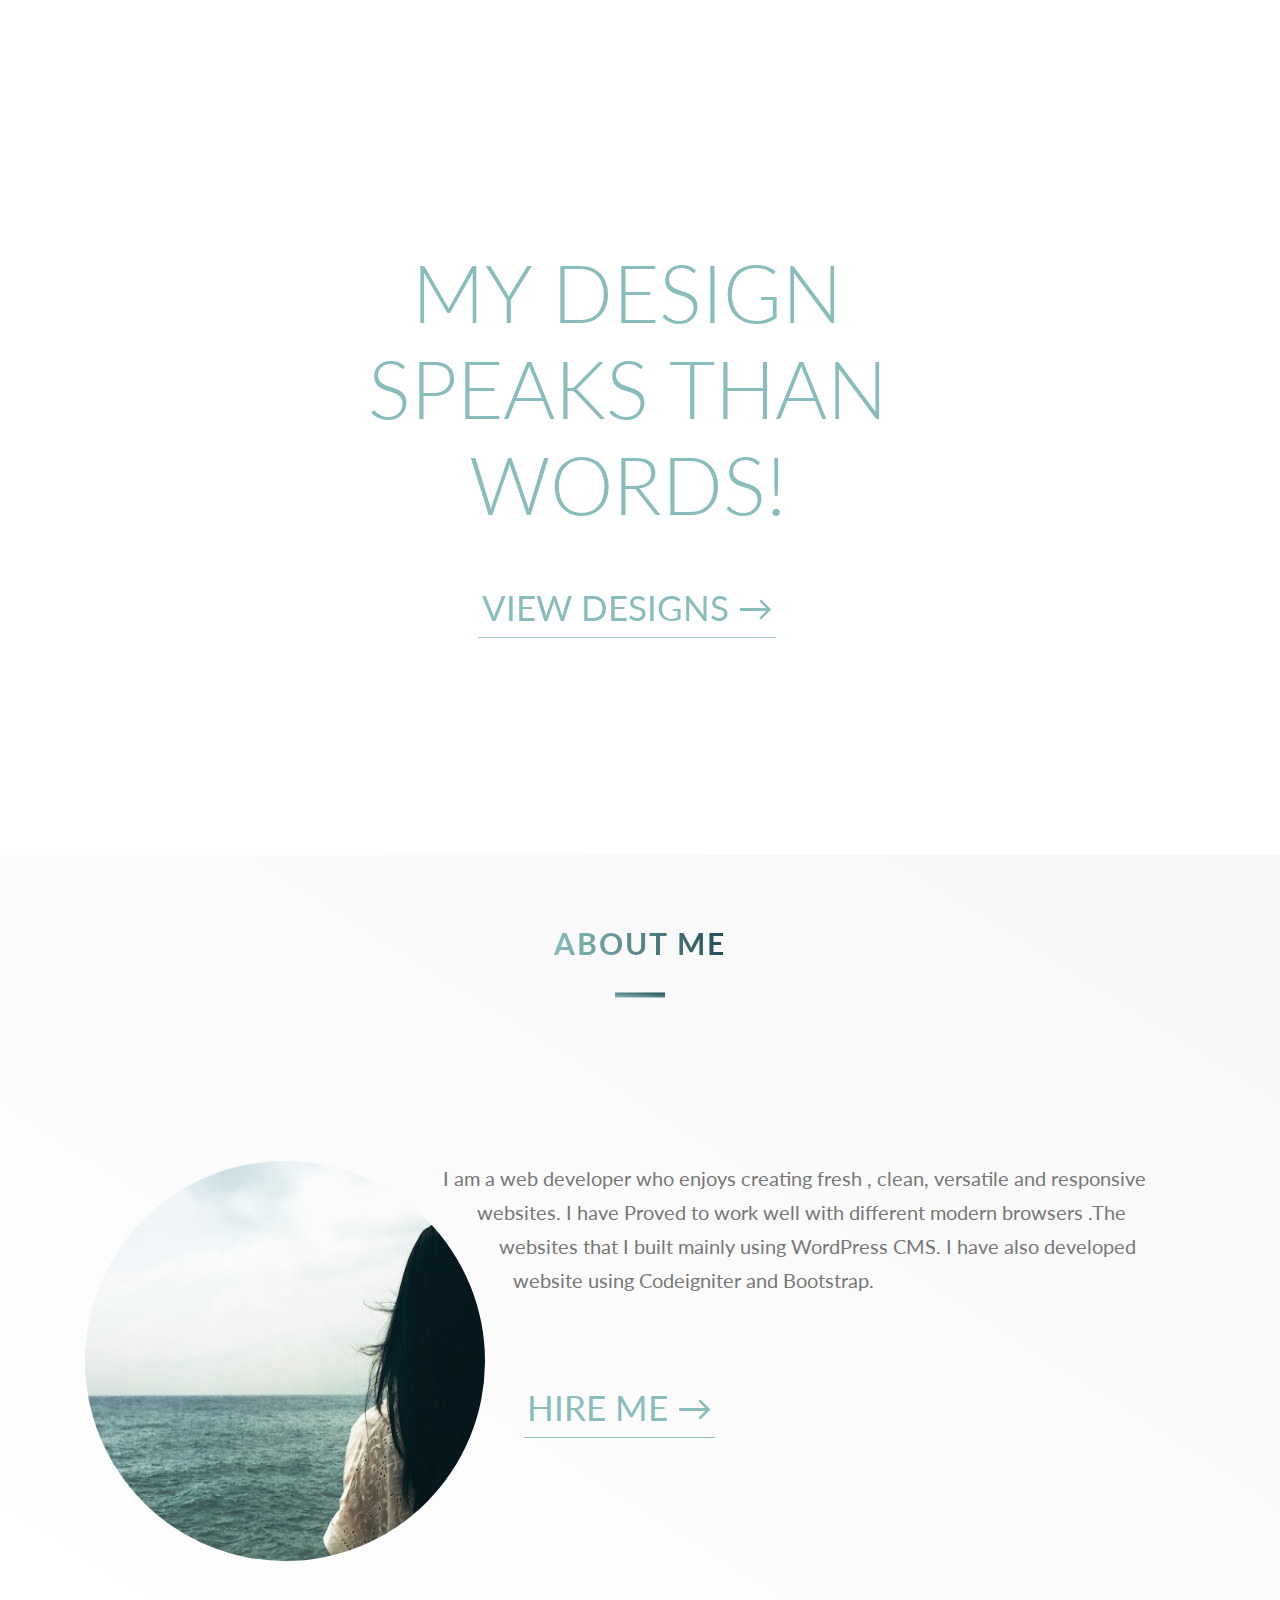
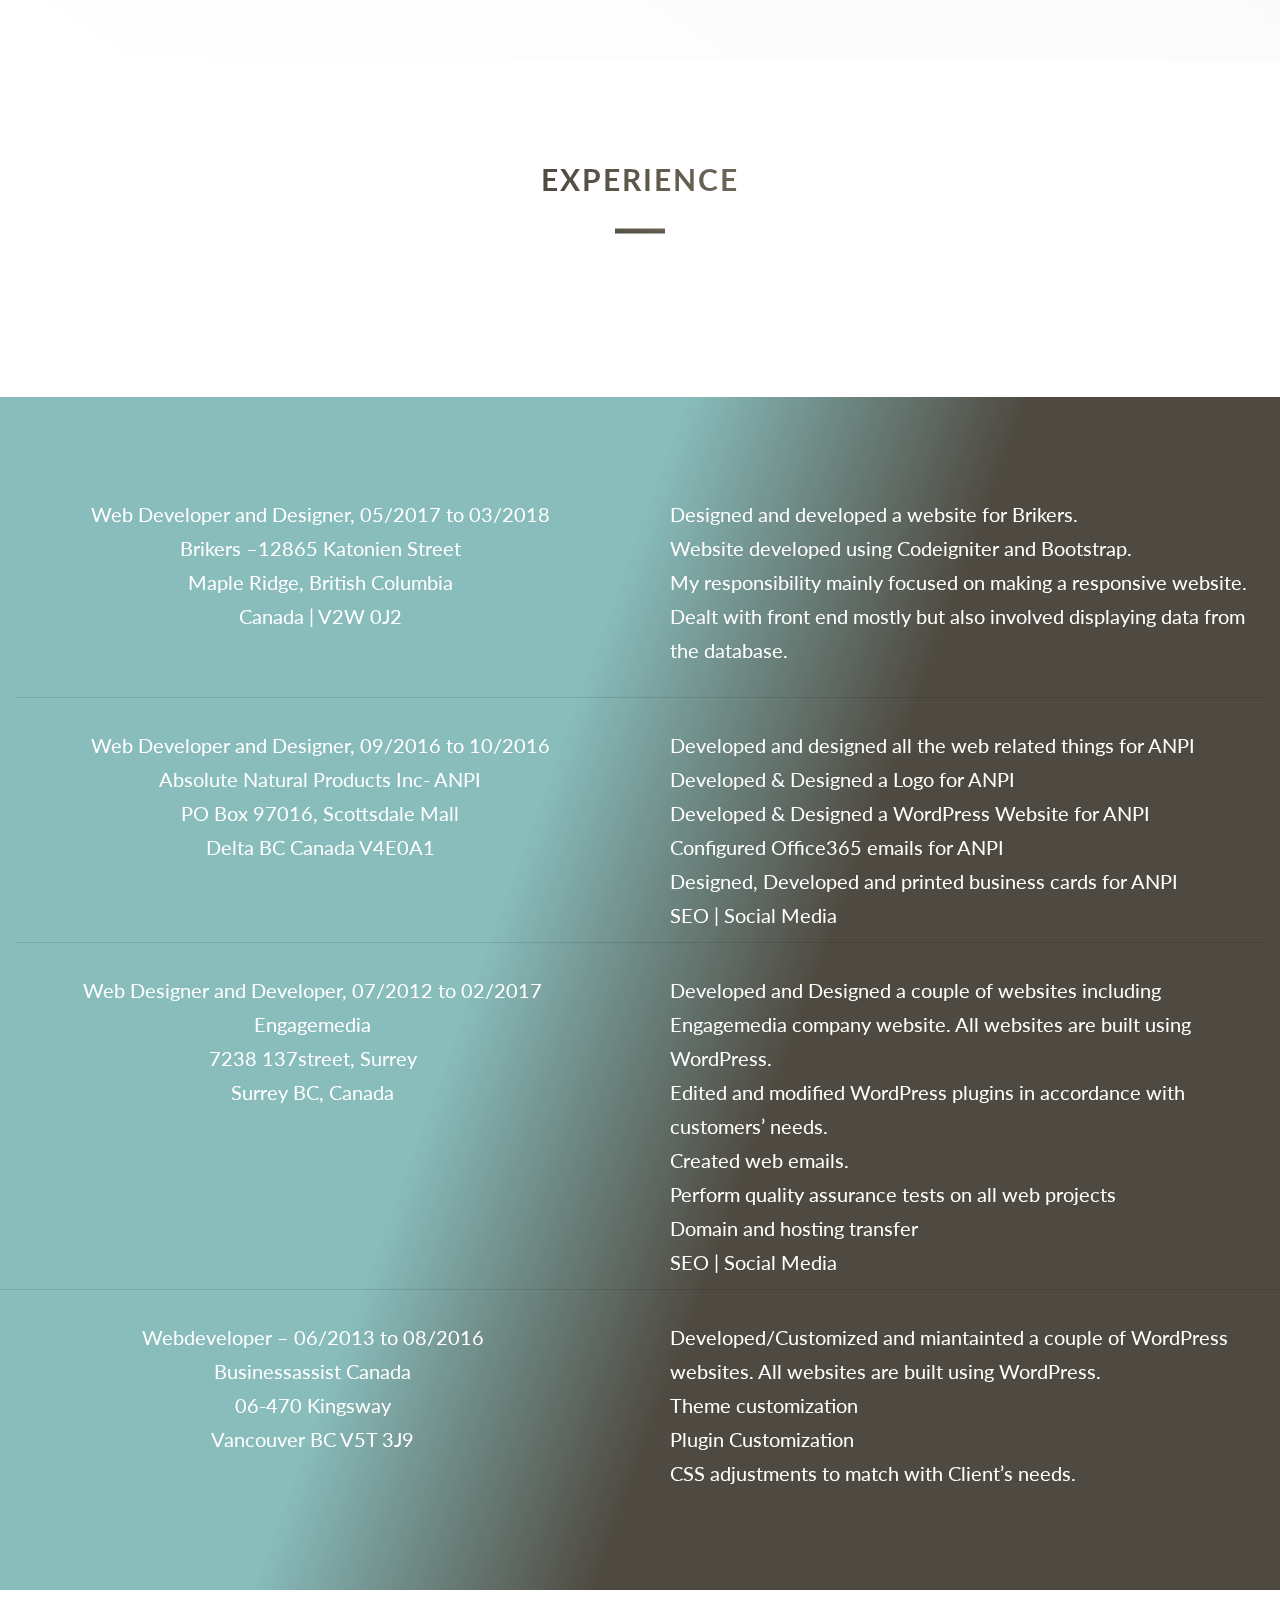
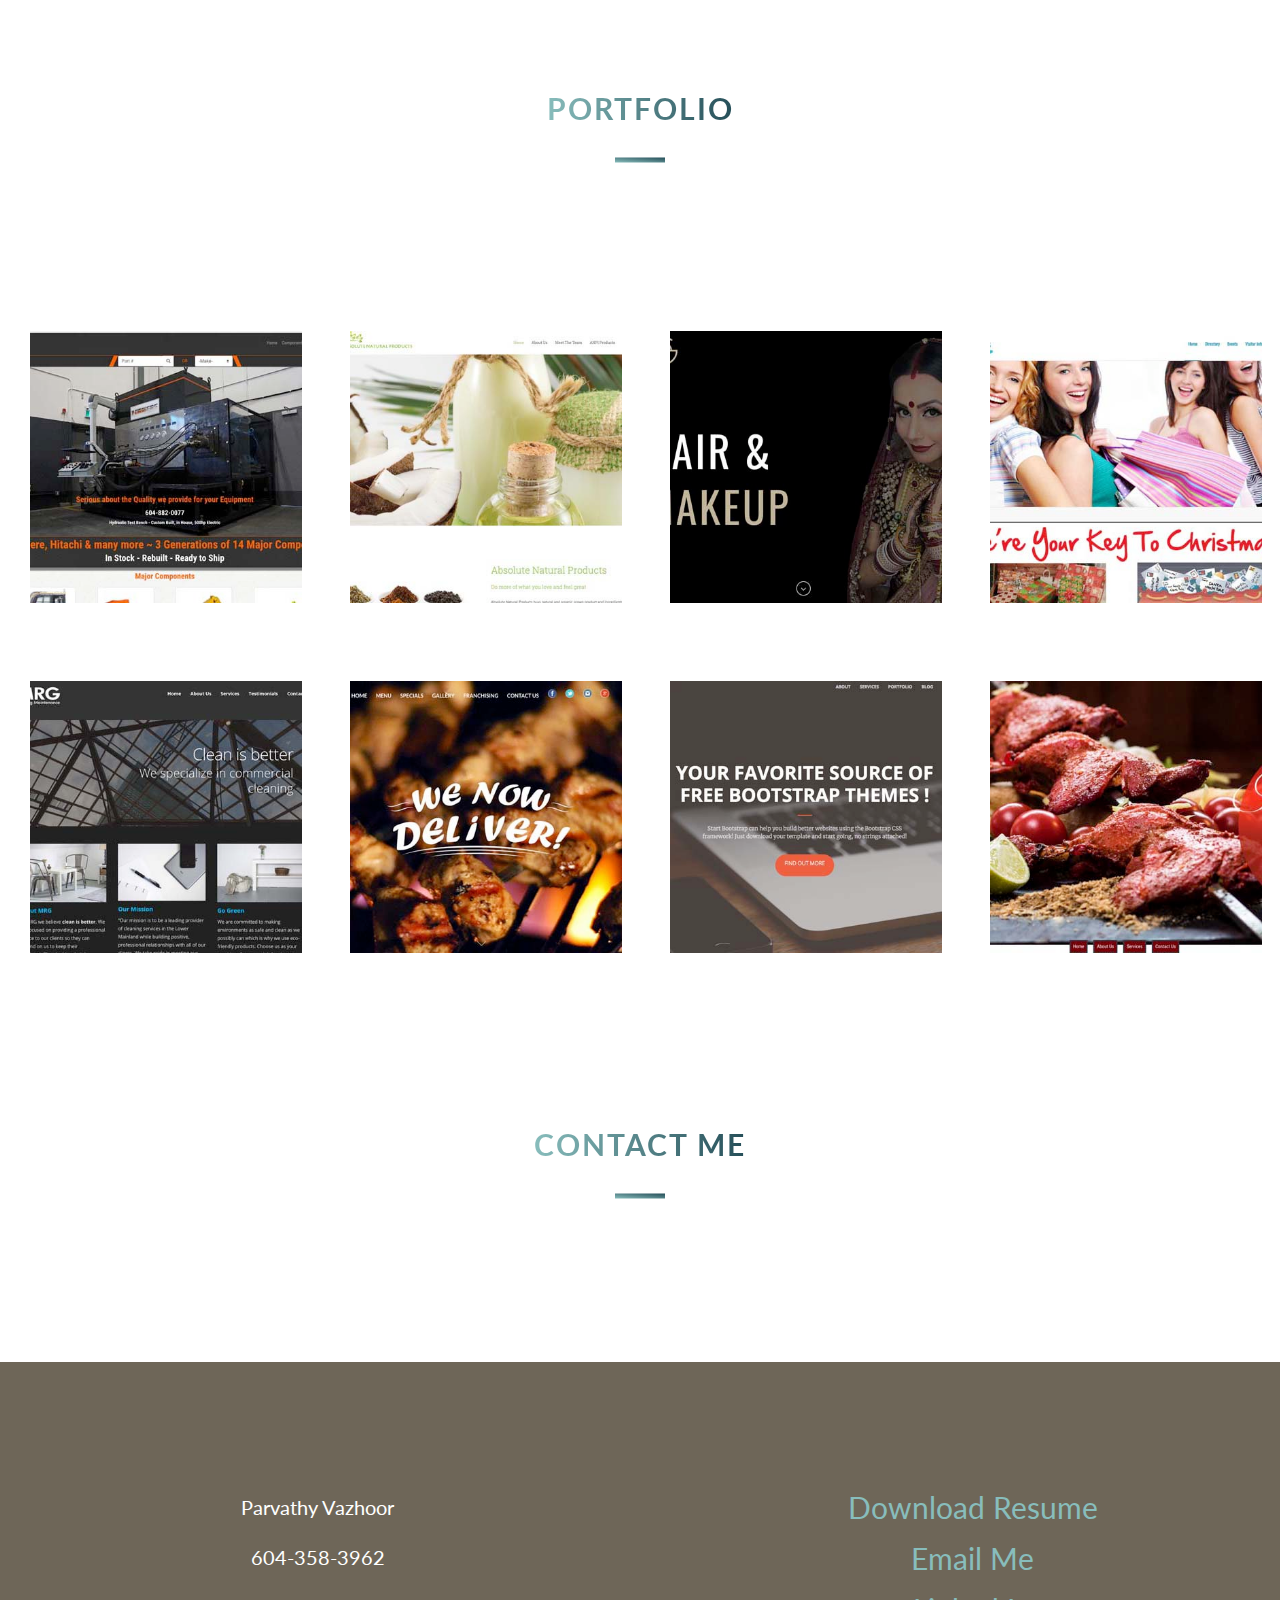
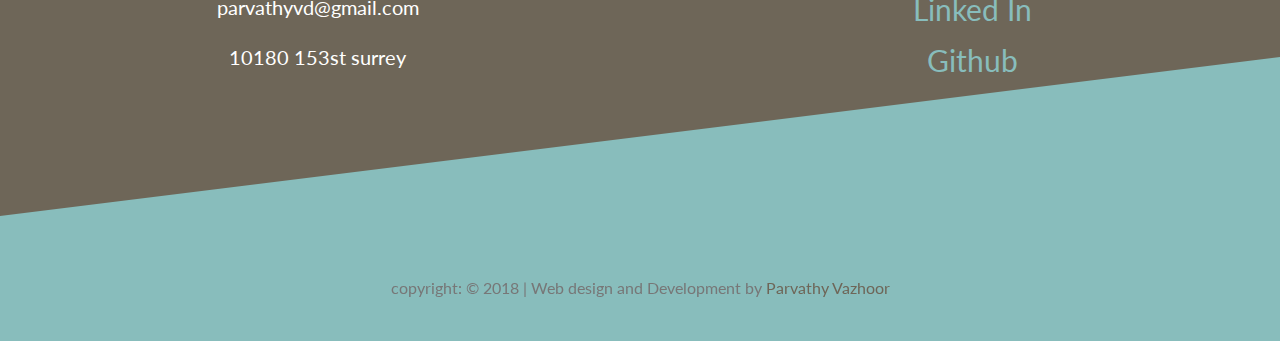
==== index.html @ d6272aed "webfolio 2018" ====
<!DOCTYPE html>
<html lang="en">

<head>
  <meta charset="UTF-8">
  <meta name="viewport" content="width=device-width, initial-scale=1.0">

  <link href="https://fonts.googleapis.com/css?family=Lato:100,300,400,700,900" rel="stylesheet">

  <link rel="stylesheet" href="https://maxcdn.bootstrapcdn.com/bootstrap/4.0.0/css/bootstrap.min.css" integrity="sha384-Gn5384xqQ1aoWXA+058RXPxPg6fy4IWvTNh0E263XmFcJlSAwiGgFAW/dAiS6JXm" crossorigin="anonymous">


  <link rel="shortcut icon" type="image/png" href="img/favicon.png">


      <link rel="stylesheet" href="https://use.fontawesome.com/releases/v5.0.13/css/all.css" integrity="sha384-DNOHZ68U8hZfKXOrtjWvjxusGo9WQnrNx2sqG0tfsghAvtVlRW3tvkXWZh58N9jp" crossorigin="anonymous">

    <link rel="stylesheet" href="css/style.css">

  <title>Parvathy Vazhoor | Web developer</title>
</head>

<body>
  <header>
    <div class="container-fluid background-video-block">
      <div class="row">
        <div class="background-video">
          <video autoplay loop muted>
            <source src="img/video.mp4" type="video/mp4">
              <source src="img/video.webm" type="video/webm">
              </source>
          </video>
          <div class="background-video__text-block">
            <h1 class="background-video__text">My design speaks than words!</h1>
            <span class="background-video__button"><a class="btn btn-text" href="#portfolio">View Designs &rarr;</a></span>
          </div>
        </div>
      </div>
    </div>
  </header>
  <div class="about-section">
    <div class="u-text-center u-margin-bottom-10">
      <h2 class="heading-secondary">About me</h2>
    </div>
    <div class="container">
      <div class="row">
        <div class="col-sm-12 about-section__block">
          <div class="figure-block">
            <img class="about-section__block--image"src="img/aboutme.jpg" alt="A picture of a lady">
          </div>
          <p class="about-section__block--text">
            I am a web developer who enjoys creating fresh , clean, versatile and responsive websites.
            I have Proved to work well with different modern browsers .The websites that I built mainly using WordPress CMS.
            I have also developed website using Codeigniter and Bootstrap.
          </p>
          <span class="about-section__button"><a class="btn btn-brown" href="#contact">Hire Me &rarr;</a></span>
        </div>
      </div>
    </div>
  </div>


  <div class="u-text-center u-margin-bottom-10 u-margin-top-10">
    <h2 class="heading-brown-secondary">Experience</h2>
  </div>
  <div class="experience-section">

        <div class="container-fluid">
            <div class="row mb-5">
              <div class="col-sm-6 experience-section--text">
                <ul class="list-unstyled text-center">
                  <li>Web Developer and Designer, 05/2017 to 03/2018</li>
                  <li>Brikers –12865 Katonien Street</li>
                  <li>Maple Ridge, British Columbia</li>
                  <li>Canada | V2W 0J2</li>
                </ul>
              </div>
              <div class="col-sm-6 experience-section--text pl-5">
                <p>Designed and developed a website for Brikers.</p>
                <p>Website developed using Codeigniter and Bootstrap.</p>
                  <p>
                    My responsibility mainly focused on making a responsive website. </p>
                    <p>
                    Dealt with front end mostly but also involved displaying data from the database.
                   </p>
              </div>
            </div>
            <hr />

      <div class="row seperator">
          <div class="col-sm-6 experience-section--text">
            <ul class="list-unstyled text-center">
              <li>Web Developer and Designer, 09/2016 to 10/2016</li>
              <li>Absolute Natural Products Inc- ANPI</li>
              <li>PO Box 97016, Scottsdale Mall</li>
              <li>Delta BC Canada V4E0A1</li>
            </ul>
          </div>
          <div class="col-sm-6 experience-section--text pl-5">
          <p>Developed and designed all the web related things for ANPI</p>
          <p>Developed & Designed a Logo for ANPI</p>
            <p>Developed & Designed a WordPress Website for ANPI </p>
              <p>Configured Office365 emails for ANPI</p>
               </p>Designed, Developed and printed business cards for ANPI</p>
             </p>SEO | Social Media</p>
        </div>
      </div>
      <hr />

    </div>
      <div class="row seperator">
        <div class="col-sm-6 experience-section--text">
          <ul class="list-unstyled text-center">
            <li>Web Designer and Developer, 07/2012 to 02/2017</li>
            <li>Engagemedia</li>
            <li>7238 137street, Surrey</li>
            <li>Surrey BC, Canada</li>
          </ul>
        </div>
        <div class="col-sm-6 experience-section--text pl-5">
        <p>Developed and Designed a couple of websites including Engagemedia company website. All websites are built using WordPress.</p>
        <p>Edited and modified WordPress plugins in accordance with customers’ needs.</p>
          <p>Created web emails.</p>
            <p>Perform quality assurance tests on all web projects</p>
             </p>Domain and hosting transfer</p>
           </p>SEO | Social Media</p>
        </div>
      </div>
      <hr />

      <div class="row seperator">
        <div class="col-sm-6 experience-section--text">
          <ul class="list-unstyled text-center">
            <li>Webdeveloper – 06/2013 to 08/2016</li>
            <li>Businessassist Canada</li>
            <li>06-470 Kingsway</li>
            <li>Vancouver BC V5T 3J9</li>
          </ul>
        </div>
        <div class="col-sm-6 experience-section--text pl-5">
        <p>Developed/Customized and miantainted a couple of WordPress websites. All websites are built using WordPress.</p>
        <p>Theme customization</p>
          <p>Plugin Customization</p>
            <p>CSS adjustments to match with Client’s needs.</p>
        </div>
      </div>

    </div>
  </div>




  <div class="u-text-center u-margin-bottom-10 u-margin-top-10">
    <h2 class="heading-secondary">Portfolio</h2>
  </div>
  <div class="portfolio-section" id="portfolio">
    <div class="container-fluid">
      <div class="row">
        <div class="col-lg-3 col-md-4 col-sm-6 portfolio-section__block">
          <div class="portfolio-section__block__side portfolio-section__block__side--front">
            <img class="portfolio-section__image" src="img/1.jpg" alt="">
            </div>
          <div class="portfolio-section__block__side portfolio-section__block__side--back">
            <a class="project-link btn btn-sm-text" target="_blank" href="https://www.brikers.com/">View Project</a>
          </div>
        </div>
        <div class="col-lg-3 col-md-4 col-sm-6 portfolio-section__block">
          <div class="portfolio-section__block__side portfolio-section__block__side--front">
            <img class="portfolio-section__image" src="img/2.jpg" alt="">
            </div>
          <div class="portfolio-section__block__side portfolio-section__block__side--back">
            <a class="project-link btn btn-sm-text" target="_blank" href="http://absolutenaturalproducts.com/">View Project</a>
          </div>
        </div>
        <div class="col-lg-3 col-md-4 col-sm-6 portfolio-section__block">
          <div class="portfolio-section__block__side portfolio-section__block__side--front">
            <img class="portfolio-section__image" src="img/3.jpg" alt="">
            </div>
          <div class="portfolio-section__block__side portfolio-section__block__side--back">
            <a class="project-link btn btn-sm-text" target="_blank" href="http://studioelan.ca/">View Project</a>
          </div>
        </div>
        <div class="col-lg-3 col-md-4 col-sm-6 portfolio-section__block">
          <div class="portfolio-section__block__side portfolio-section__block__side--front">
            <img class="portfolio-section__image" src="img/4.jpg" alt="">
            </div>
          <div class="portfolio-section__block__side portfolio-section__block__side--back">
            <a class="project-link btn btn-sm-text" target="_blank" href="http://northillscentre.com/">View Project</a>
          </div>
        </div>
        <div class="col-lg-3 col-md-4 col-sm-6 portfolio-section__block">
          <div class="portfolio-section__block__side portfolio-section__block__side--front">
            <img class="portfolio-section__image" src="img/5.jpg" alt="">
            </div>
          <div class="portfolio-section__block__side portfolio-section__block__side--back">
            <a class="project-link btn btn-sm-text" target="_blank" href="http://mrgmaintenance.ca/">View Project</a>
          </div>
        </div>
        <div class="col-lg-3 col-md-4 col-sm-6 portfolio-section__block">
          <div class="portfolio-section__block__side portfolio-section__block__side--front">
            <img class="portfolio-section__image" src="img/6.jpg" alt="">
            </div>
          <div class="portfolio-section__block__side portfolio-section__block__side--back">
            <a class="project-link btn btn-sm-text" target="_blank" href="http://bbqnation.ca/">View Project</a>
          </div>
        </div>
        <div class="col-lg-3 col-md-4 col-sm-6 portfolio-section__block">
          <div class="portfolio-section__block__side portfolio-section__block__side--front">
            <img class="portfolio-section__image" src="img/7.jpg" alt="">
            </div>
          <div class="portfolio-section__block__side portfolio-section__block__side--back">
            <a class="project-link btn btn-sm-text" target="_blank" href="http://realwordpressdevelopment.com/parvi/">View Project</a>
          </div>
        </div>
        <div class="col-lg-3 col-md-4 col-sm-6 portfolio-section__block">
          <div class="portfolio-section__block__side portfolio-section__block__side--front">
            <img class="portfolio-section__image" src="img/8.jpg" alt="">
            </div>
          <div class="portfolio-section__block__side portfolio-section__block__side--back">
            <a class="project-link btn btn-sm-text" target="_blank" href="http://realwordpressdevelopment.com/parus-dining/">View Project</a>
          </div>
        </div>
      </div>
    </div>
  </div

  <div class="contact-section" id="contact">
    <div class="u-text-center u-margin-bottom-10 u-margin-top-10">
      <h2 class="heading-secondary">Contact Me</h2>
    </div>
    <div class="container-fluid contact-section__bg">
        <div class="row">
          <div class="col-sm-6">
            <ul class="list-unstyled text-center">
              <li class="address-block"><i class="address-block--icon fas fa-user"></i>Parvathy Vazhoor</li>
              <li class="address-block"><a class="web-link-white" href="tel:604-358-3962"><i class="address-block--icon fas fa-phone"></i>604-358-3962</a></li>
              <li class="address-block"><a class="web-link-white" href="mailto:parvathyvd@gmail.com"><i class="address-block--icon fas fa-envelope"></i>parvathyvd@gmail.com</a></li>
              <li class="address-block"><i class="address-block--icon far fa-address-card"></i>10180 153st surrey</li>
            </ul>
          </div>
          <div class="col-sm-6">
            <ul class="list-unstyled text-center">
              <li><a class="social-block__link" target="_blank" href="/Parvathy-Vazhoor-Resume.pdf"><i class="address-block--icon far fa-file-pdf"></i>Download Resume</a></li>
              <li><a class="social-block__link" target="_blank" href="mailto:parvathyvd@gmail.com"><i class="address-block--icon fas fa-envelope"></i>Email Me</a></li>
              <li><a class="social-block__link" target="_blank" href="https://www.linkedin.com/in/parvathy-vazhoor/"><i class="address-block--icon fab fa-linkedin-in"></i>Linked In</a></li>
              <li><a class="social-block__link" target="_blank" href="https://github.com/parvathyvd"><i class="address-block--icon fab fa-github-square"></i>Github</a></li>
            </ul>
          </div>
        </div>
    </div>

  </div>

  <footer>
    <p class="small text-center">
      copyright: &copy; 2018 | Web design and Development by <a class="web-link" href="http://portfolio.realwordpressdevelopment.com/">Parvathy Vazhoor</a>
    </p>
  </footer>

</body>

    <script src="js/custom.js" type="text/javascript"></script>

<script src="https://code.jquery.com/jquery-3.2.1.slim.min.js" integrity="sha384-KJ3o2DKtIkvYIK3UENzmM7KCkRr/rE9/Qpg6aAZGJwFDMVNA/GpGFF93hXpG5KkN" crossorigin="anonymous"></script>
<!-- Magnific Popup core JS file -->
<script src="https://maxcdn.bootstrapcdn.com/bootstrap/4.0.0/js/bootstrap.min.js" integrity="sha384-JZR6Spejh4U02d8jOt6vLEHfe/JQGiRRSQQxSfFWpi1MquVdAyjUar5+76PVCmYl" crossorigin="anonymous"></script>
</html>
---- css/style.css ----
/*

phone - 600px
tab-portrait - 900px
tab-landscape - 1200px
1200px-1800px (our normal styles apply)
big-desktop - 1800px



*/
@-webkit-keyframes moveInLeft {
  0% {
    opacity: 0;
    -webkit-transform: translateX(-100px);
    transform: translateX(-100px); }
  80% {
    -webkit-transform: translateX(20px);
    transform: translateX(20px); }
  100% {
    opacity: 1;
    -webkit-transform: translateX(0px);
    transform: translateX(0px); } }
@keyframes moveInLeft {
  0% {
    opacity: 0;
    -webkit-transform: translateX(-100px);
    transform: translateX(-100px); }
  80% {
    -webkit-transform: translateX(20px);
    transform: translateX(20px); }
  100% {
    opacity: 1;
    -webkit-transform: translateX(0px);
    transform: translateX(0px); } }

@-webkit-keyframes moveInRight {
  0% {
    opacity: 0;
    -webkit-transform: translateX(100px);
    transform: translateX(100px); }
  80% {
    -webkit-transform: translateX(-20px);
    transform: translateX(-20px); }
  100% {
    opacity: 1;
    -webkit-transform: translate(0);
    transform: translate(0); } }

@keyframes moveInRight {
  0% {
    opacity: 0;
    -webkit-transform: translateX(100px);
    transform: translateX(100px); }
  80% {
    -webkit-transform: translateX(-20px);
    transform: translateX(-20px); }
  100% {
    opacity: 1;
    -webkit-transform: translate(0);
    transform: translate(0); } }

*, ::after, ::before, p {
  margin: 0;
  padding: 0;
  -webkit-box-sizing: border-box;
  box-sizing: border-box; }

img {
  max-width: 100%; }

html {
  width: 100%;
  margin: 0 auto;
  /* Setting font-size to 62.5% allows 1rem to be 10px */
  font-size: 62.5%; }
  @media (max-width: 75em) {
    html {
      font-size: 56.25%; } }
  @media (max-width: 56.25em) {
    html {
      font-size: 50%; } }
  @media (max-width: 37.5em) {
    html {
      font-size: 45%; } }
  @media (min-width: 112.5em) {
    html {
      font-size: 75%; } }

.seperator {
  margin-top: 3rem; }

body {
  font-family: 'Lato',sans-serif;
  font-weight: 400;
  font-size: 2rem;
  line-height: 1.7;
  color: #777; }

.heading-secondary {
  font-size: 3rem;
  text-transform: uppercase;
  font-weight: 700;
  background-image: -webkit-gradient(linear, left top, right top, from(#88BDBC), to(#254E58));
  background-image: -webkit-linear-gradient(left, #88BDBC, #254E58);
  background-image: -o-linear-gradient(left, #88BDBC, #254E58);
  background-image: linear-gradient(to right, #88BDBC, #254E58);
  display: inline-block;
  -webkit-background-clip: text;
  color: transparent;
  -webkit-transition: all .2s;
  -o-transition: all .2s;
  transition: all .2s;
  letter-spacing: .2rem;
  position: relative;
  margin-bottom: 10rem; }
  .heading-secondary:hover {
    -webkit-transform: skewY(2deg) skewX(15deg) scale(1.15);
    -ms-transform: skewY(2deg) skewX(15deg) scale(1.15);
    transform: skewY(2deg) skewX(15deg) scale(1.15);
    text-shadow: 0.5rem 1rem 2rem rgba(0, 0, 0, 0.2); }
  .heading-secondary::after {
    content: '';
    display: inline-block;
    width: 5rem;
    height: .5rem;
    background-image: -webkit-gradient(linear, left bottom, right top, from(#88BDBC), to(#254E58));
    background-image: -webkit-linear-gradient(bottom left, #88BDBC, #254E58);
    background-image: -o-linear-gradient(bottom left, #88BDBC, #254E58);
    background-image: linear-gradient(to top right, #88BDBC, #254E58);
    position: absolute;
    top: 7rem;
    left: 50%;
    right: 50%;
    -webkit-transform: translate(-50%, -50%);
    -ms-transform: translate(-50%, -50%);
    transform: translate(-50%, -50%); }

.heading-brown-secondary {
  font-size: 3rem;
  text-transform: uppercase;
  font-weight: 700;
  background-image: -webkit-gradient(linear, left top, right top, from(#4F4A41), to(#6E6658));
  background-image: -webkit-linear-gradient(left, #4F4A41, #6E6658);
  background-image: -o-linear-gradient(left, #4F4A41, #6E6658);
  background-image: linear-gradient(to right, #4F4A41, #6E6658);
  display: inline-block;
  -webkit-background-clip: text;
  color: transparent;
  -webkit-transition: all .2s;
  -o-transition: all .2s;
  transition: all .2s;
  letter-spacing: .2rem;
  position: relative;
  margin-bottom: 10rem; }
  .heading-brown-secondary:hover {
    -webkit-transform: skewY(2deg) skewX(15deg) scale(1.15);
    -ms-transform: skewY(2deg) skewX(15deg) scale(1.15);
    transform: skewY(2deg) skewX(15deg) scale(1.15);
    text-shadow: 0.5rem 1rem 2rem rgba(0, 0, 0, 0.2); }
  .heading-brown-secondary::after {
    content: '';
    display: inline-block;
    width: 5rem;
    height: .5rem;
    background-image: -webkit-gradient(linear, left bottom, right top, from(#4F4A41), to(#6E6658));
    background-image: -webkit-linear-gradient(bottom left, #4F4A41, #6E6658);
    background-image: -o-linear-gradient(bottom left, #4F4A41, #6E6658);
    background-image: linear-gradient(to top right, #4F4A41, #6E6658);
    position: absolute;
    top: 7rem;
    left: 50%;
    right: 50%;
    -webkit-transform: translate(-50%, -50%);
    -ms-transform: translate(-50%, -50%);
    transform: translate(-50%, -50%); }

.heading-tertiary {
  font-size: 1.6rem;
  text-transform: uppercase;
  font-weight: 700; }

.paragraph {
  font-size: 1.1rem; }
  .paragraph:not(:last-child) {
    margin-bottom: 3rem; }

.u-text-center {
  text-align: center; }

.u-paragraph-mb-4 {
  margin-bottom: 2rem; }

.u-margin-top-10 {
  margin-top: 10rem; }

.u-margin-bottom-10 {
  margin-bottom: 10rem; }

.web-link {
  color: #6E6658; }
  .web-link:hover {
    color: white;
    text-decoration: none; }

.web-link-white {
  color: #ffffff; }
  .web-link-white:hover {
    color: #88BDBC;
    text-decoration: none; }

.btn,
.btn:link,
.btn:visited {
  font-size: 2rem;
  font-weight: 400;
  text-transform: uppercase;
  text-decoration: none;
  padding: 10px 20px;
  display: inline-block;
  -webkit-transition: all .2s;
  -o-transition: all .2s;
  transition: all .2s;
  position: relative; }

.btn:hover {
  -webkit-transform: translateY(-3px);
  -ms-transform: translateY(-3px);
  transform: translateY(-3px);
  -webkit-box-shadow: 0 10px 20px rgba(0, 0, 0, 0.2);
  box-shadow: 0 10px 20px rgba(0, 0, 0, 0.2); }

.btn:active {
  -webkit-transform: translateY(-1px);
  -ms-transform: translateY(-1px);
  transform: translateY(-1px);
  -webkit-box-shadow: 0 5px 10px rgba(0, 0, 0, 0.2);
  box-shadow: 0 5px 10px rgba(0, 0, 0, 0.2); }

.btn::after {
  content: '';
  display: inline-block;
  height: 100%;
  width: 100%;
  position: absolute;
  top: 0;
  left: 0;
  z-index: -1;
  -webkit-transition: all .4s;
  -o-transition: all .4s;
  transition: all .4s; }

.btn:hover::after {
  -webkit-transform: scale(1.5);
  -ms-transform: scale(1.5);
  transform: scale(1.5);
  opacity: 0; }

.btn-white::after {
  background-color: white; }

.btn-white {
  background-color: white;
  color: #777; }
  .btn-white:hover {
    color: #7ed56f; }

.btn-text, .btn-text:link, .btn-text:visited {
  color: #88BDBC;
  display: inline-block;
  text-decoration: none;
  border-bottom: 1px solid #88BDBC;
  padding: 3px;
  font-size: 3.5rem;
  -webkit-transition: all .3s;
  -o-transition: all .3s;
  transition: all .3s; }

.btn-text:hover {
  background-color: #ffffff;
  color: #254E58;
  padding: 2rem;
  -webkit-box-shadow: 0.2rem 1rem 1rem rgba(0, 0, 0, 0.2);
  box-shadow: 0.2rem 1rem 1rem rgba(0, 0, 0, 0.2);
  -webkit-transform: translateY(-10px);
  -ms-transform: translateY(-10px);
  transform: translateY(-10px); }

.btn-text:active {
  -webkit-box-shadow: 0.2rem 0.5rem 0.5rem rgba(0, 0, 0, 0.2);
  box-shadow: 0.2rem 0.5rem 0.5rem rgba(0, 0, 0, 0.2);
  -webkit-transform: translateY(0px);
  -ms-transform: translateY(0px);
  transform: translateY(0px); }

.btn-sm-text, .btn-sm-text:link, .btn-sm-text:visited {
  color: #88BDBC;
  display: inline-block;
  text-decoration: none;
  border-bottom: 1px solid #88BDBC;
  padding: 3px;
  font-size: 1.5rem;
  -webkit-transition: all .3s;
  -o-transition: all .3s;
  transition: all .3s; }

.btn-sm-text:hover {
  background-color: #ffffff;
  color: #254E58;
  padding: 2rem;
  -webkit-box-shadow: 0.2rem 1rem 1rem rgba(0, 0, 0, 0.2);
  box-shadow: 0.2rem 1rem 1rem rgba(0, 0, 0, 0.2);
  -webkit-transform: translateY(-10px);
  -ms-transform: translateY(-10px);
  transform: translateY(-10px); }

.btn-sm-text:active {
  -webkit-box-shadow: 0.2rem 0.5rem 0.5rem rgba(0, 0, 0, 0.2);
  box-shadow: 0.2rem 0.5rem 0.5rem rgba(0, 0, 0, 0.2);
  -webkit-transform: translateY(0px);
  -ms-transform: translateY(0px);
  transform: translateY(0px); }

.btn-brown, .btn-brown:link, .btn-brown:visited {
  color: #88BDBC;
  display: inline-block;
  text-decoration: none;
  border-bottom: 1px solid #88BDBC;
  padding: 3px;
  font-size: 3.5rem;
  -webkit-transition: all .3s;
  -o-transition: all .3s;
  transition: all .3s; }

.btn-brown:hover {
  background-color: #4F4A41;
  color: #ffffff;
  padding: 2rem;
  -webkit-box-shadow: 0.2rem 1rem 1rem rgba(0, 0, 0, 0.2);
  box-shadow: 0.2rem 1rem 1rem rgba(0, 0, 0, 0.2);
  -webkit-transform: translateY(-10px);
  -ms-transform: translateY(-10px);
  transform: translateY(-10px); }

.btn-brown:active {
  -webkit-box-shadow: 0.2rem 0.5rem 0.5rem rgba(0, 0, 0, 0.2);
  box-shadow: 0.2rem 0.5rem 0.5rem rgba(0, 0, 0, 0.2);
  -webkit-transform: translateY(0px);
  -ms-transform: translateY(0px);
  transform: translateY(0px); }

.testimonial {
  display: block;
  margin: 0 auto; }

.portfolio-section__block {
  -webkit-perspective: 150rem;
  perspective: 150rem;
  position: relative;
  height: 35rem;
  overflow: hidden; }
  .portfolio-section__block__side {
    -webkit-transition: all .8s;
    -o-transition: all .8s;
    transition: all .8s;
    position: absolute;
    top: .5rem;
    left: 3rem;
    width: 100%;
    -webkit-backface-visibility: hidden;
    backface-visibility: hidden;
    height: 30rem;
    max-width: 100%; }
    .portfolio-section__block__side--front {
      width: 85%; }
    .portfolio-section__block__side--back {
      background-image: -webkit-gradient(linear, left top, right bottom, from(#88BDBC), to(#254E58));
      background-image: -webkit-linear-gradient(left top, #88BDBC, #254E58);
      background-image: -o-linear-gradient(left top, #88BDBC, #254E58);
      background-image: linear-gradient(to right bottom, #88BDBC, #254E58);
      width: 85%;
      -webkit-transform: rotateY(180deg);
      transform: rotateY(180deg); }
      .portfolio-section__block__side--back .project-link {
        position: absolute;
        top: 50%;
        left: 50%;
        -webkit-transform: translate(-50%, -50%);
        -ms-transform: translate(-50%, -50%);
        transform: translate(-50%, -50%); }
  .portfolio-section__block:hover .portfolio-section__block__side--front {
    -webkit-transform: rotateY(180deg);
    transform: rotateY(180deg); }
  .portfolio-section__block:hover .portfolio-section__block__side--back {
    -webkit-transform: rotateY(0deg);
    transform: rotateY(0deg); }

@media (max-width: 56.25em) {
  .portfolio-section__block {
    height: auto; }
    .portfolio-section__block__side {
      position: relative;
      top: .5rem;
      left: 3rem;
      width: 100%;
      height: auto;
      padding: 4rem 0;
      background: white; }
      .portfolio-section__block__side--front {
        width: 85%; }
      .portfolio-section__block__side--back {
        position: relative;
        top: 0rem;
        left: 3rem;
        height: auto;
        background-image: -webkit-gradient(linear, left top, right bottom, from(#88BDBC), to(#254E58));
        background-image: -webkit-linear-gradient(left top, #88BDBC, #254E58);
        background-image: -o-linear-gradient(left top, #88BDBC, #254E58);
        background-image: linear-gradient(to right bottom, #88BDBC, #254E58);
        width: 85%;
        -webkit-transform: rotateY(0deg);
        transform: rotateY(0deg); }
        .portfolio-section__block__side--back .project-link {
          position: relative;
          top: 80%;
          left: 50%;
          -webkit-transform: translate(-50%, -50%);
          -ms-transform: translate(-50%, -50%);
          transform: translate(-50%, -50%);
          font-size: 1rem; }
    .portfolio-section__block:hover .portfolio-section__block__side--front {
      -webkit-transform: rotateY(0deg);
      transform: rotateY(0deg); } }

.about-section {
  width: 100%;
  padding: 7rem 0 10rem 0;
  -webkit-backface-visibility: hidden;
  backface-visibility: hidden;
  background-image: -webkit-gradient(linear, right top, left bottom, from(#f7f7f7), to(#ffffff));
  background-image: -webkit-linear-gradient(right top, #f7f7f7, #ffffff);
  background-image: -o-linear-gradient(right top, #f7f7f7, #ffffff);
  background-image: linear-gradient(to left bottom, #f7f7f7, #ffffff);
  margin-bottom: 5rem; }
  .about-section__button {
    display: inline-block;
    margin-top: 8rem; }
  .about-section .about-section__block img {
    display: inline-block;
    position: relative; }
  .about-section .about-section__block--image {
    width: 40rem;
    height: 40rem;
    position: relative;
    float: left;
    -webkit-clip-path: circle(50% at 50% 50%);
    clip-path: circle(50% at 50% 50%);
    -webkit-shape-outside: circle(50% at 50% 50%);
    shape-outside: circle(50% at 50% 50%);
    margin-right: 5rem;
    -webkit-backface-visibility: hidden;
    backface-visibility: hidden; }
  .about-section .about-section__block--caption {
    position: absolute;
    display: inline-block;
    top: 50%;
    left: 50%; }

.contact-section__bg {
  padding: 12rem 0;
  background-color: #6E6658;
  color: #ffffff;
  -webkit-clip-path: polygon(0 0, 100% 0%, 100% 65%, 0% 100%);
  clip-path: polygon(0 0, 100% 0%, 100% 65%, 0% 100%); }
  @media (max-width: 56.25em) {
    .contact-section__bg {
      -webkit-clip-path: polygon(0 0, 100% 0%, 100% 85%, 0% 100%);
      clip-path: polygon(0 0, 100% 0%, 100% 85%, 0% 100%); } }
  @media (max-width: 37.5em) {
    .contact-section__bg {
      -webkit-clip-path: polygon(0 0, 100% 0%, 100% 90%, 0% 100%);
      clip-path: polygon(0 0, 100% 0%, 100% 90%, 0% 100%); } }

.address-block {
  display: block;
  line-height: 5rem; }
  .address-block--icon::after {
    content: '';
    padding-right: 1rem; }
  .address-block:hover, .address-block:focus {
    color: #88BDBC; }

header {
  height: 95vh;
  overflow: hidden; }
  header video {
    width: 100%;
    height: 95vh;
    -o-object-fit: cover;
    object-fit: cover; }

.background-video__text-block {
  position: absolute;
  top: 49%;
  left: 49%;
  -webkit-transform: translate(-50%, -50%);
  -ms-transform: translate(-50%, -50%);
  transform: translate(-50%, -50%);
  text-align: center; }

.background-video__text {
  font-size: 8rem;
  color: #88BDBC;
  text-transform: uppercase;
  display: inline-block;
  font-weight: 300; }

.background-video__button {
  display: inline-block;
  margin-top: 4rem; }

footer {
  width: 100%;
  background-color: #88BDBC;
  margin-top: -15%;
  padding: 25rem 0 4rem 0; }
  @media (max-width: 37.5em) {
    footer {
      padding: 10rem 0 2rem 0; } }

.social-block {
  display: -webkit-box;
  display: -ms-flexbox;
  display: flex;
  -webkit-box-align: center;
  -ms-flex-align: center;
  align-items: center;
  -webkit-box-pack: center;
  -ms-flex-pack: center;
  justify-content: center; }
  .social-block__link {
    color: #88BDBC;
    font-size: 3rem;
    position: relative; }
    .social-block__link:hover {
      color: white;
      text-decoration: none; }
  .social-block__icon::after {
    content: '';
    padding-left: 1rem; }

.experience-section {
  max-width: 100%;
  background-image: -webkit-linear-gradient(340deg, #88BDBC 0%, #88BDBC 40%, #4F4A41 60%);
  background-image: -o-linear-gradient(340deg, #88BDBC 0%, #88BDBC 40%, #4F4A41 60%);
  background-image: linear-gradient(110deg, #88BDBC 0%, #88BDBC 40%, #4F4A41 60%);
  padding: 10rem 0;
  color: white; }
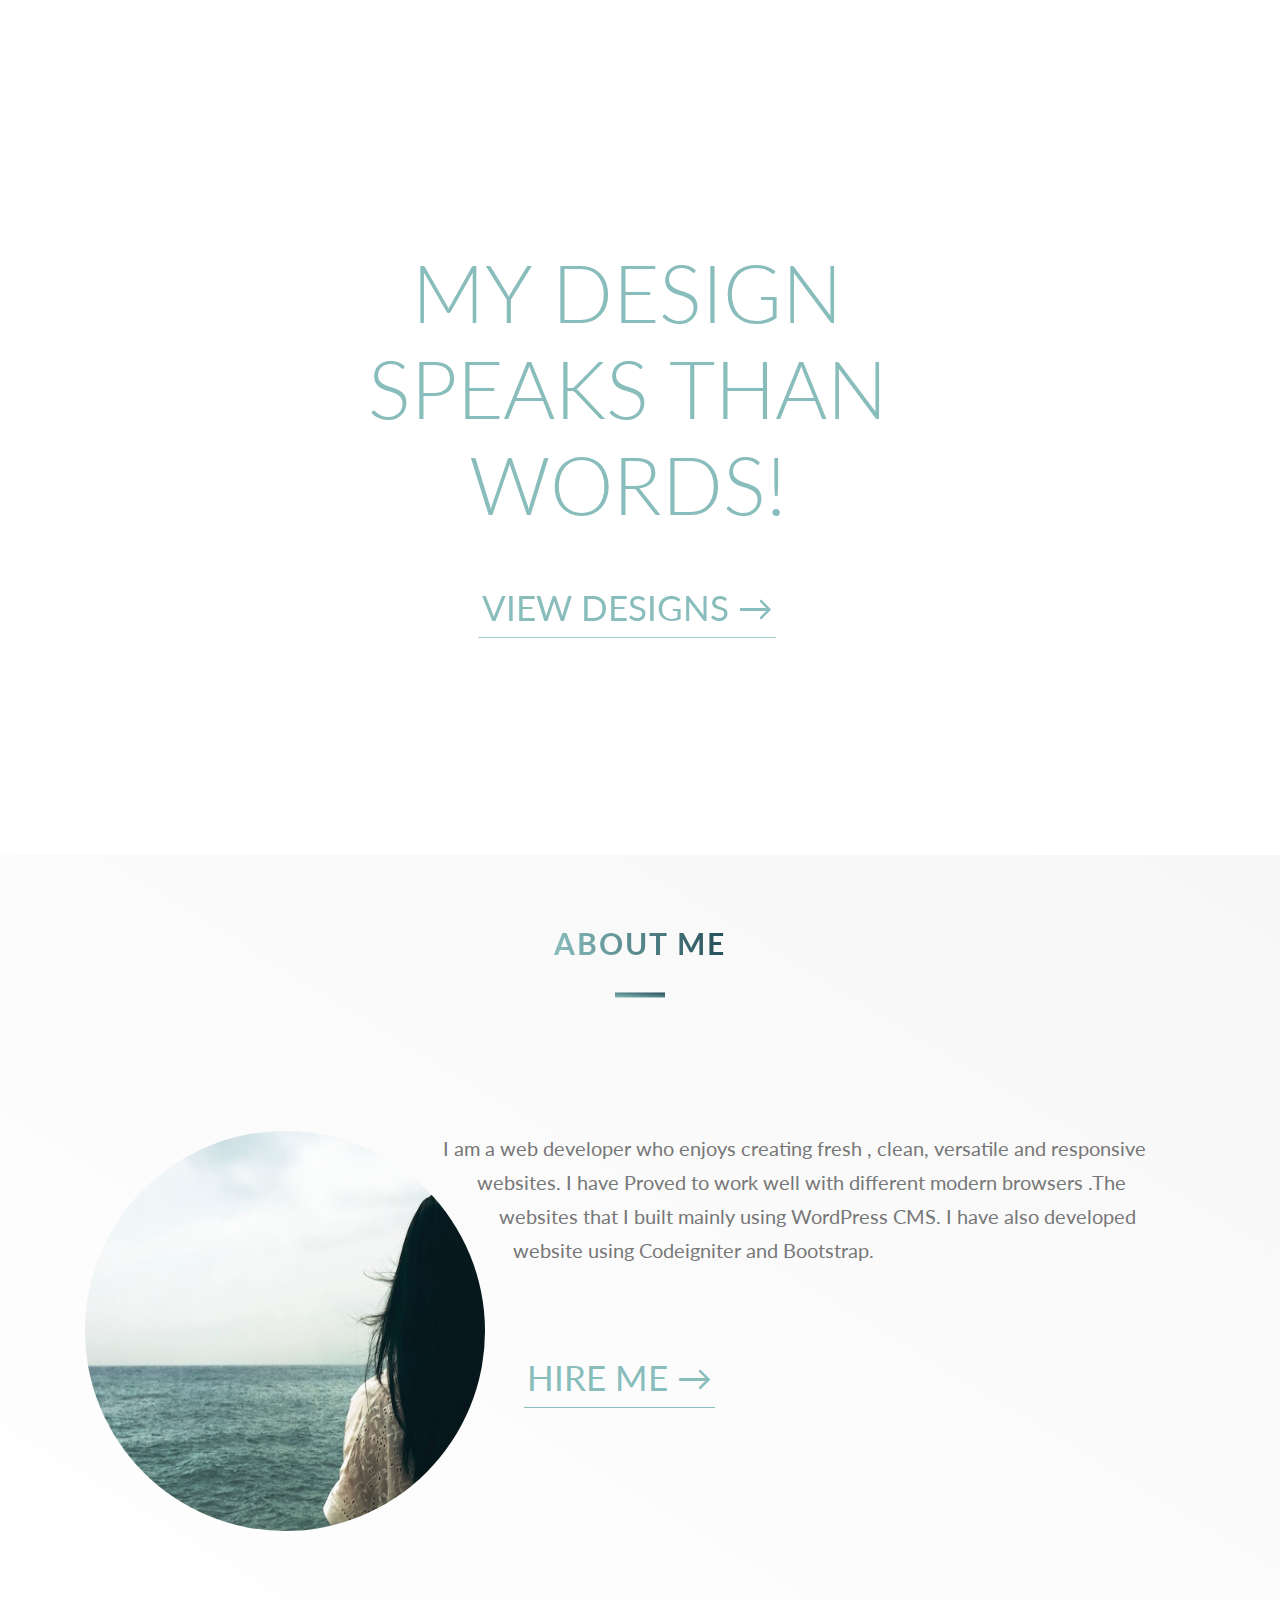
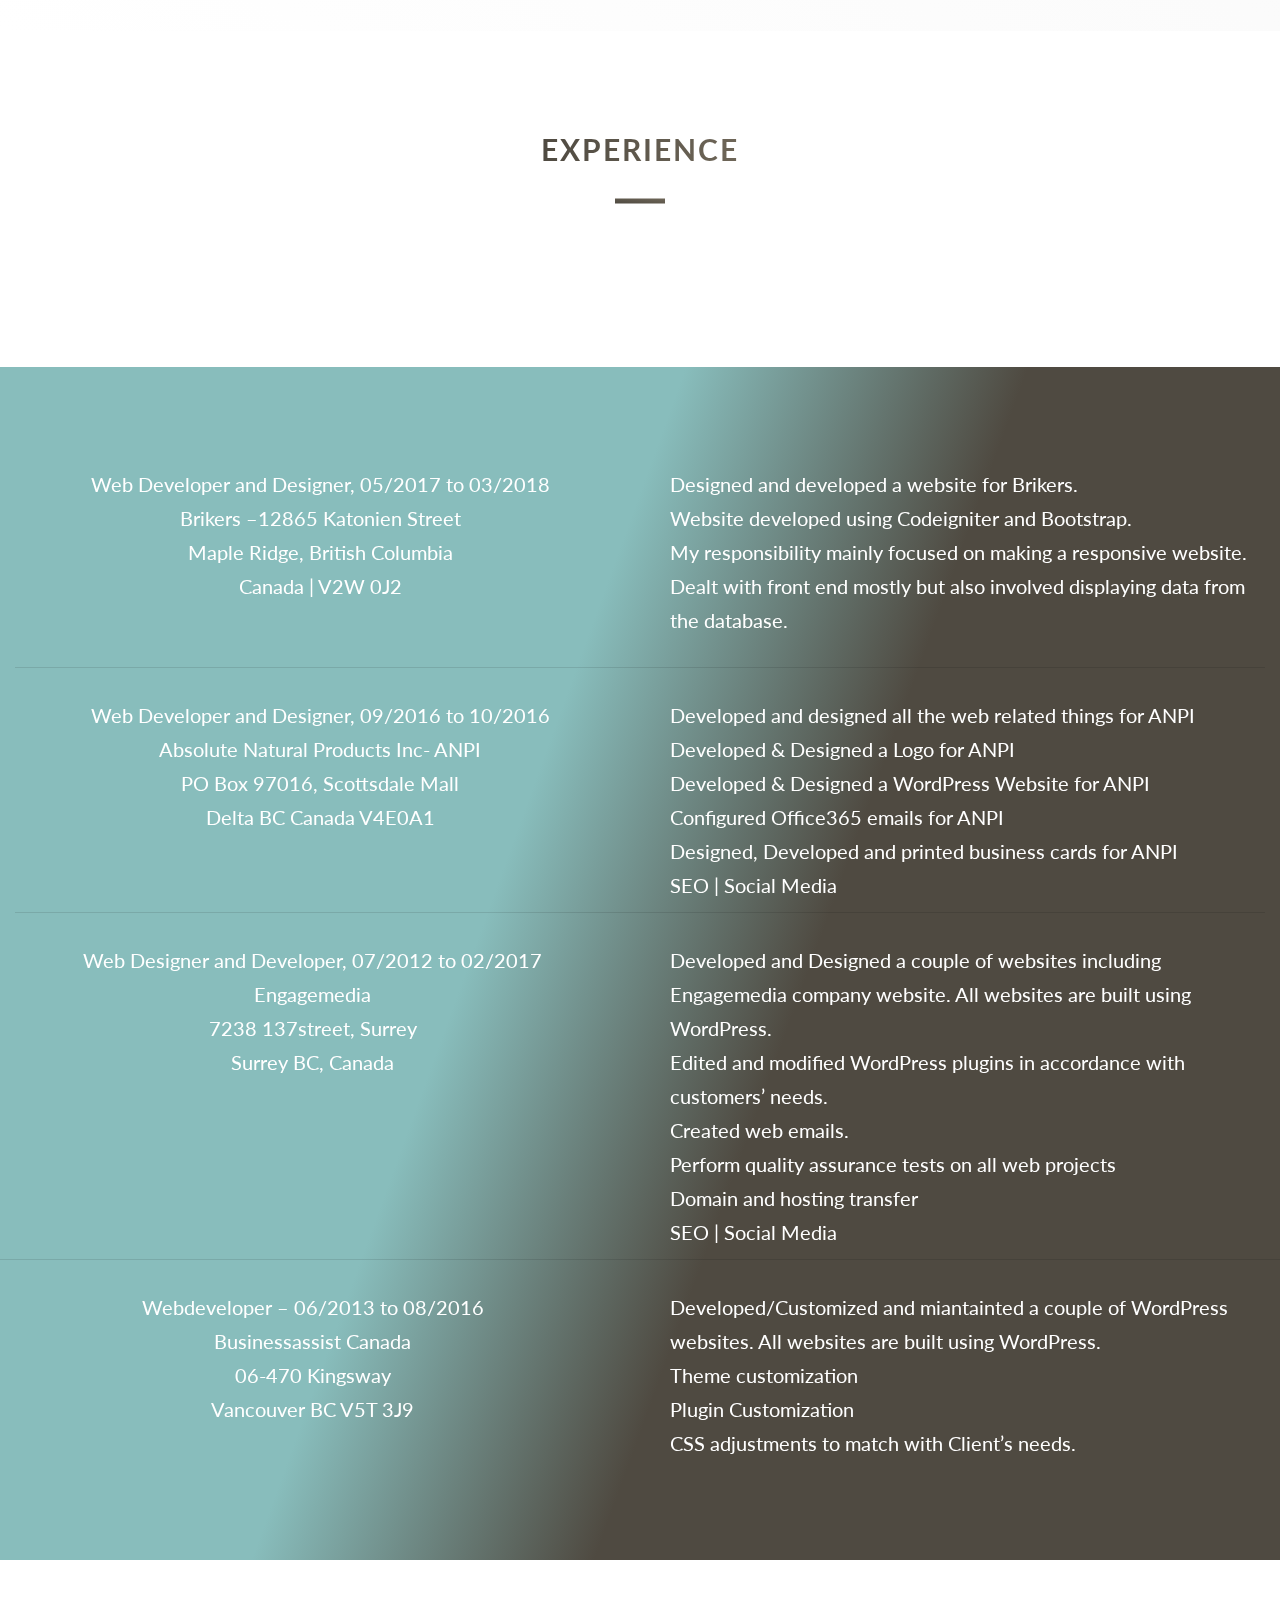
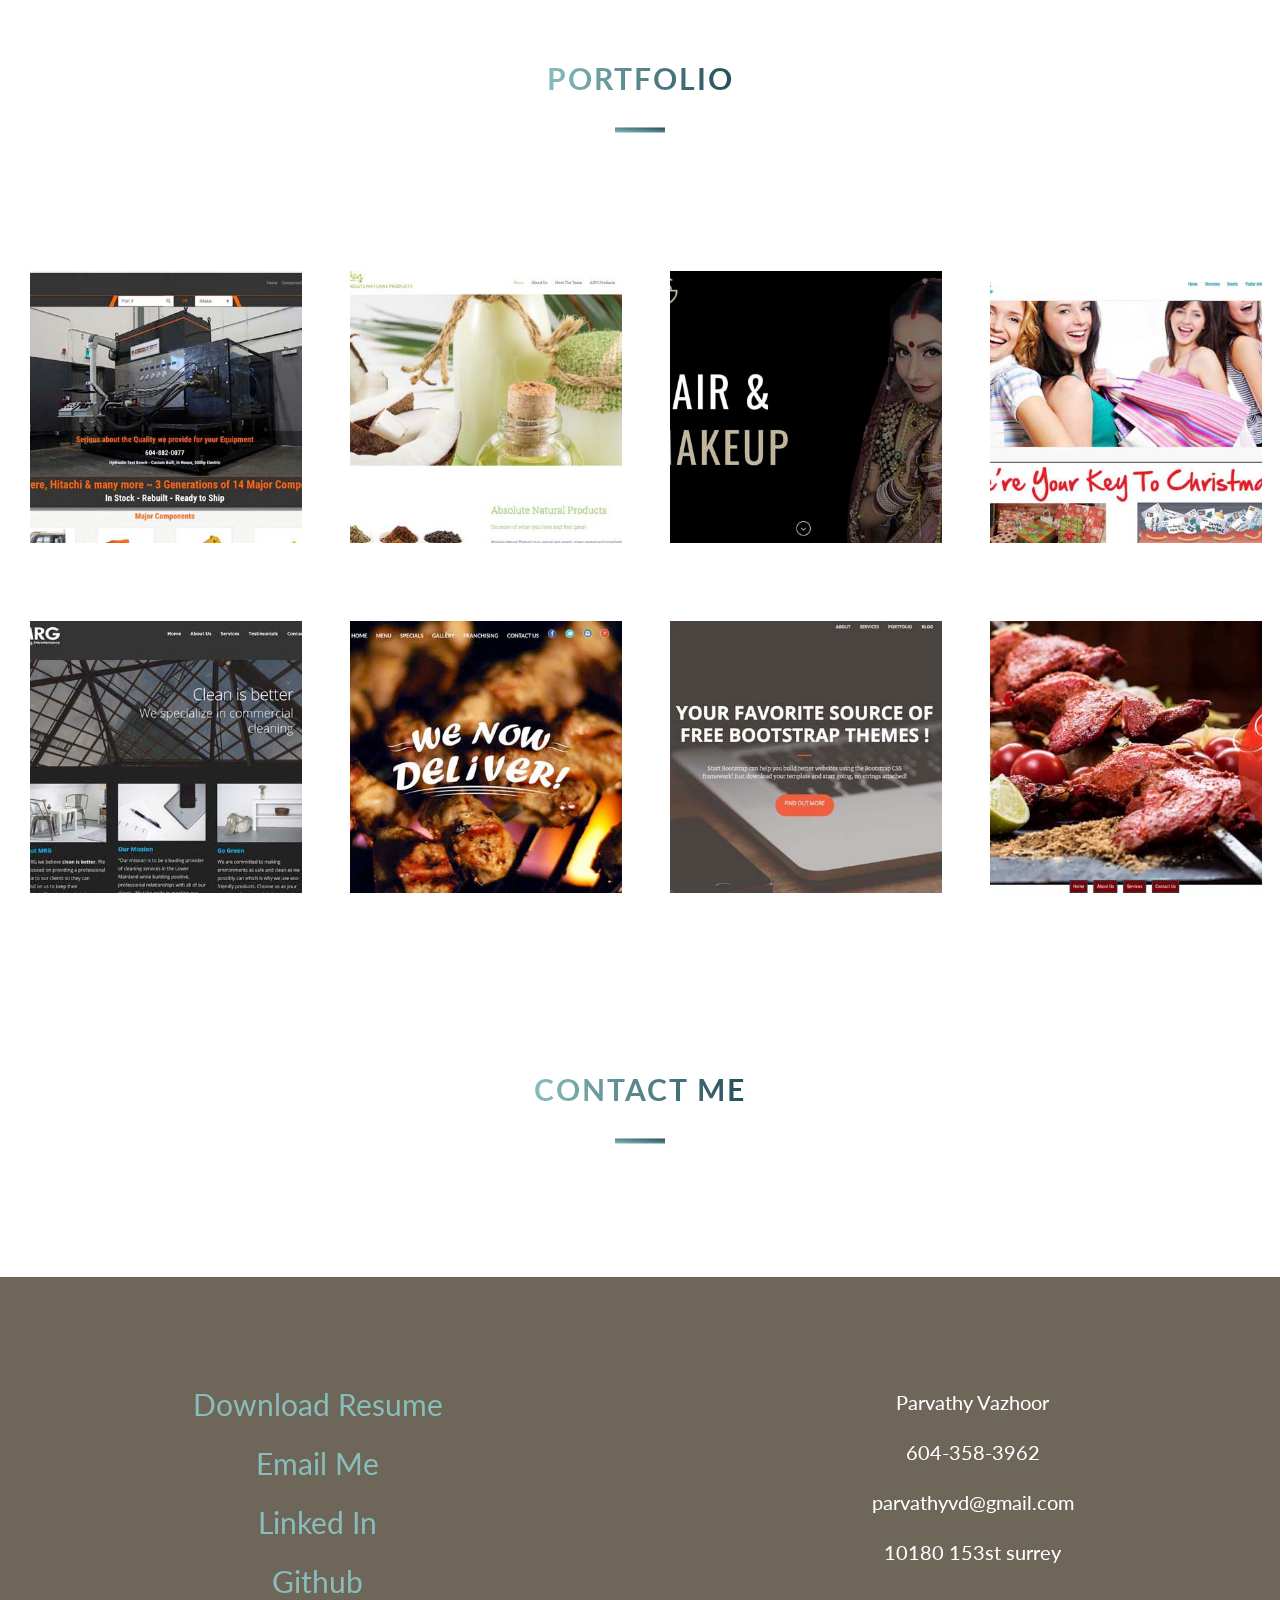
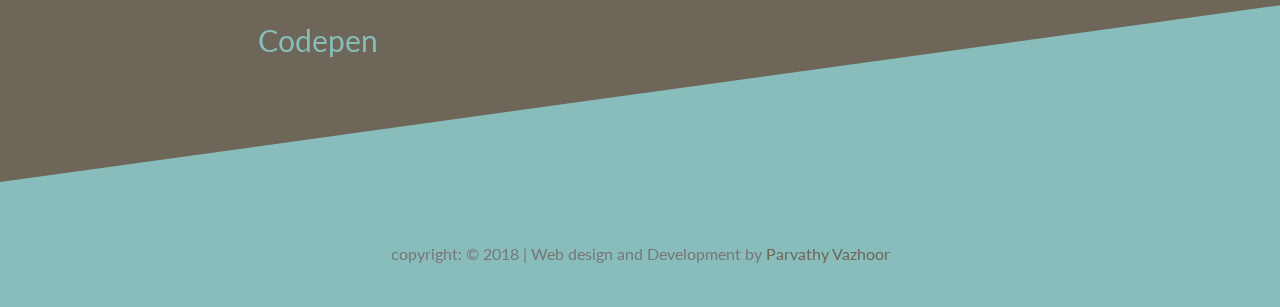
==== commit 20784952: "changed about and contact" ====
--- a/index.html
+++ b/index.html
@@ -64,7 +64,6 @@
     <h2 class="heading-brown-secondary">Experience</h2>
   </div>
   <div class="experience-section">
-
         <div class="container-fluid">
             <div class="row mb-5">
               <div class="col-sm-6 experience-section--text">
@@ -223,7 +222,7 @@
         </div>
       </div>
     </div>
-  </div
+  </div>
 
   <div class="contact-section" id="contact">
     <div class="u-text-center u-margin-bottom-10 u-margin-top-10">
@@ -232,20 +231,21 @@
     <div class="container-fluid contact-section__bg">
         <div class="row">
           <div class="col-sm-6">
-            <ul class="list-unstyled text-center">
-              <li class="address-block"><i class="address-block--icon fas fa-user"></i>Parvathy Vazhoor</li>
-              <li class="address-block"><a class="web-link-white" href="tel:604-358-3962"><i class="address-block--icon fas fa-phone"></i>604-358-3962</a></li>
-              <li class="address-block"><a class="web-link-white" href="mailto:parvathyvd@gmail.com"><i class="address-block--icon fas fa-envelope"></i>parvathyvd@gmail.com</a></li>
-              <li class="address-block"><i class="address-block--icon far fa-address-card"></i>10180 153st surrey</li>
-            </ul>
+              <ul class="list-unstyled text-center">
+                  <li><a class="social-block__link" target="_blank" href="/Parvathy-Vazhoor-Resume.pdf"><i class="address-block--icon far fa-file-pdf"></i>Download Resume</a></li>
+                  <li><a class="social-block__link" target="_blank" href="mailto:parvathyvd@gmail.com"><i class="address-block--icon fas fa-envelope"></i>Email Me</a></li>
+                  <li><a class="social-block__link" target="_blank" href="https://www.linkedin.com/in/parvathy-vazhoor/"><i class="address-block--icon fab fa-linkedin-in"></i>Linked In</a></li>
+                  <li><a class="social-block__link" target="_blank" href="https://github.com/parvathyvd"><i class="address-block--icon fab fa-github-square"></i>Github</a></li>
+                  <li><a class="social-block__link" target="_blank" href="https://codepen.io/parvathyvd/"><i class="address-block--icon fab fa-codepen"></i>Codepen</a></li>
+                </ul>
           </div>
           <div class="col-sm-6">
-            <ul class="list-unstyled text-center">
-              <li><a class="social-block__link" target="_blank" href="/Parvathy-Vazhoor-Resume.pdf"><i class="address-block--icon far fa-file-pdf"></i>Download Resume</a></li>
-              <li><a class="social-block__link" target="_blank" href="mailto:parvathyvd@gmail.com"><i class="address-block--icon fas fa-envelope"></i>Email Me</a></li>
-              <li><a class="social-block__link" target="_blank" href="https://www.linkedin.com/in/parvathy-vazhoor/"><i class="address-block--icon fab fa-linkedin-in"></i>Linked In</a></li>
-              <li><a class="social-block__link" target="_blank" href="https://github.com/parvathyvd"><i class="address-block--icon fab fa-github-square"></i>Github</a></li>
-            </ul>
+              <ul class="list-unstyled text-center">
+                  <li class="address-block"><i class="address-block--icon fas fa-user"></i>Parvathy Vazhoor</li>
+                  <li class="address-block"><a class="web-link-white" href="tel:604-358-3962"><i class="address-block--icon fas fa-phone"></i>604-358-3962</a></li>
+                  <li class="address-block"><a class="web-link-white" href="mailto:parvathyvd@gmail.com"><i class="address-block--icon fas fa-envelope"></i>parvathyvd@gmail.com</a></li>
+                  <li class="address-block"><i class="address-block--icon far fa-address-card"></i>10180 153st surrey</li>
+                </ul>
           </div>
         </div>
     </div>
--- a/css/style.css
+++ b/css/style.css
@@ -113,7 +113,7 @@
   transition: all .2s;
   letter-spacing: .2rem;
   position: relative;
-  margin-bottom: 10rem; }
+  margin-bottom: 7rem; }
   .heading-secondary:hover {
     -webkit-transform: skewY(2deg) skewX(15deg) scale(1.15);
     -ms-transform: skewY(2deg) skewX(15deg) scale(1.15);
@@ -446,7 +446,7 @@
     display: inline-block;
     margin-top: 8rem; }
   .about-section .about-section__block img {
-    display: inline-block;
+    display: block;
     position: relative; }
   .about-section .about-section__block--image {
     width: 40rem;
@@ -460,26 +460,37 @@
     margin-right: 5rem;
     -webkit-backface-visibility: hidden;
     backface-visibility: hidden; }
+    @media (max-width: 37.5em) {
+      .about-section .about-section__block--image {
+        display: block;
+        margin: 0 auto;
+        margin-right: 0rem;
+        margin-bottom: 2rem; } }
   .about-section .about-section__block--caption {
     position: absolute;
     display: inline-block;
     top: 50%;
     left: 50%; }
-
-.contact-section__bg {
-  padding: 12rem 0;
-  background-color: #6E6658;
-  color: #ffffff;
-  -webkit-clip-path: polygon(0 0, 100% 0%, 100% 65%, 0% 100%);
-  clip-path: polygon(0 0, 100% 0%, 100% 65%, 0% 100%); }
-  @media (max-width: 56.25em) {
-    .contact-section__bg {
-      -webkit-clip-path: polygon(0 0, 100% 0%, 100% 85%, 0% 100%);
-      clip-path: polygon(0 0, 100% 0%, 100% 85%, 0% 100%); } }
   @media (max-width: 37.5em) {
-    .contact-section__bg {
-      -webkit-clip-path: polygon(0 0, 100% 0%, 100% 90%, 0% 100%);
-      clip-path: polygon(0 0, 100% 0%, 100% 90%, 0% 100%); } }
+    .about-section .about-section__block--text {
+      display: inline-block; } }
+
+.contact-section {
+  line-height: 5.5rem; }
+  .contact-section__bg {
+    padding: 10rem 0;
+    background-color: #6E6658;
+    color: #ffffff;
+    -webkit-clip-path: polygon(0 0, 100% 0%, 100% 65%, 0% 100%);
+    clip-path: polygon(0 0, 100% 0%, 100% 65%, 0% 100%); }
+    @media (max-width: 56.25em) {
+      .contact-section__bg {
+        -webkit-clip-path: polygon(0 0, 100% 0%, 100% 85%, 0% 100%);
+        clip-path: polygon(0 0, 100% 0%, 100% 85%, 0% 100%); } }
+    @media (max-width: 37.5em) {
+      .contact-section__bg {
+        -webkit-clip-path: polygon(0 0, 100% 0%, 100% 90%, 0% 100%);
+        clip-path: polygon(0 0, 100% 0%, 100% 90%, 0% 100%); } }
 
 .address-block {
   display: block;
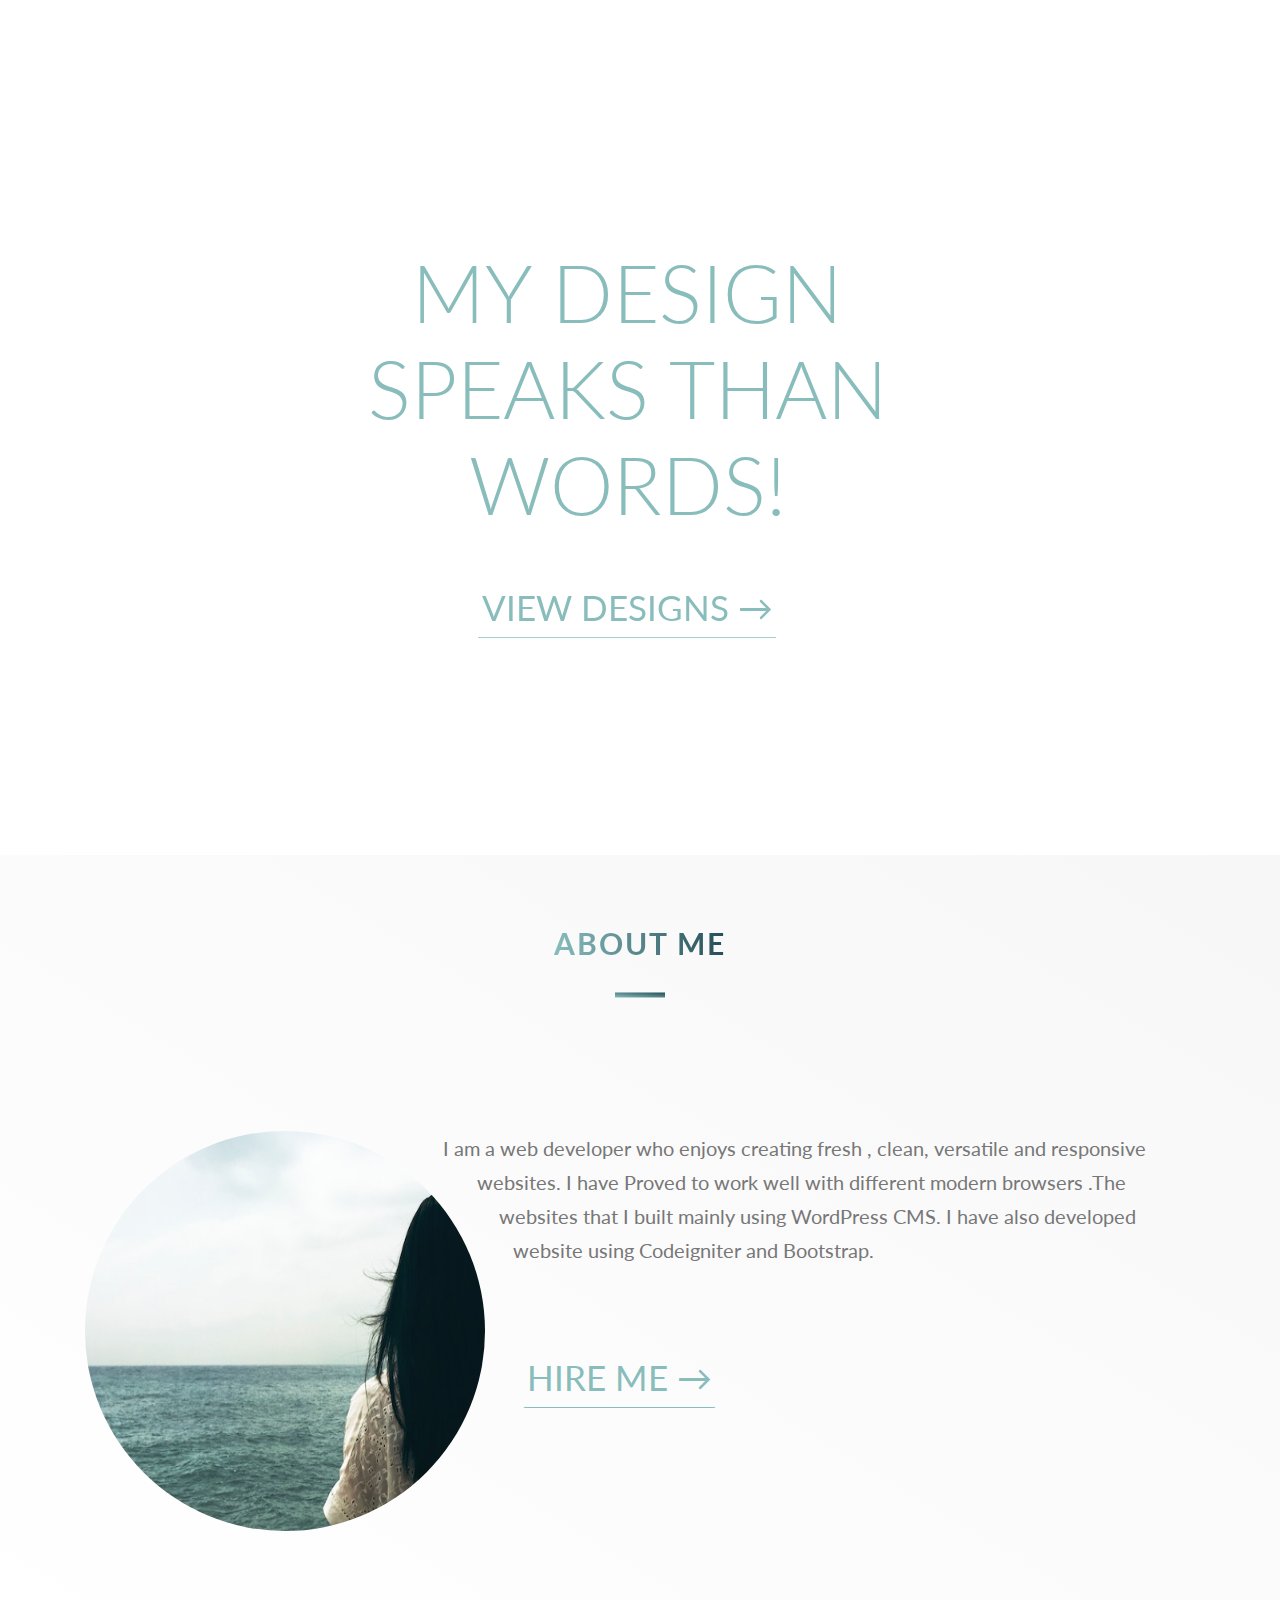
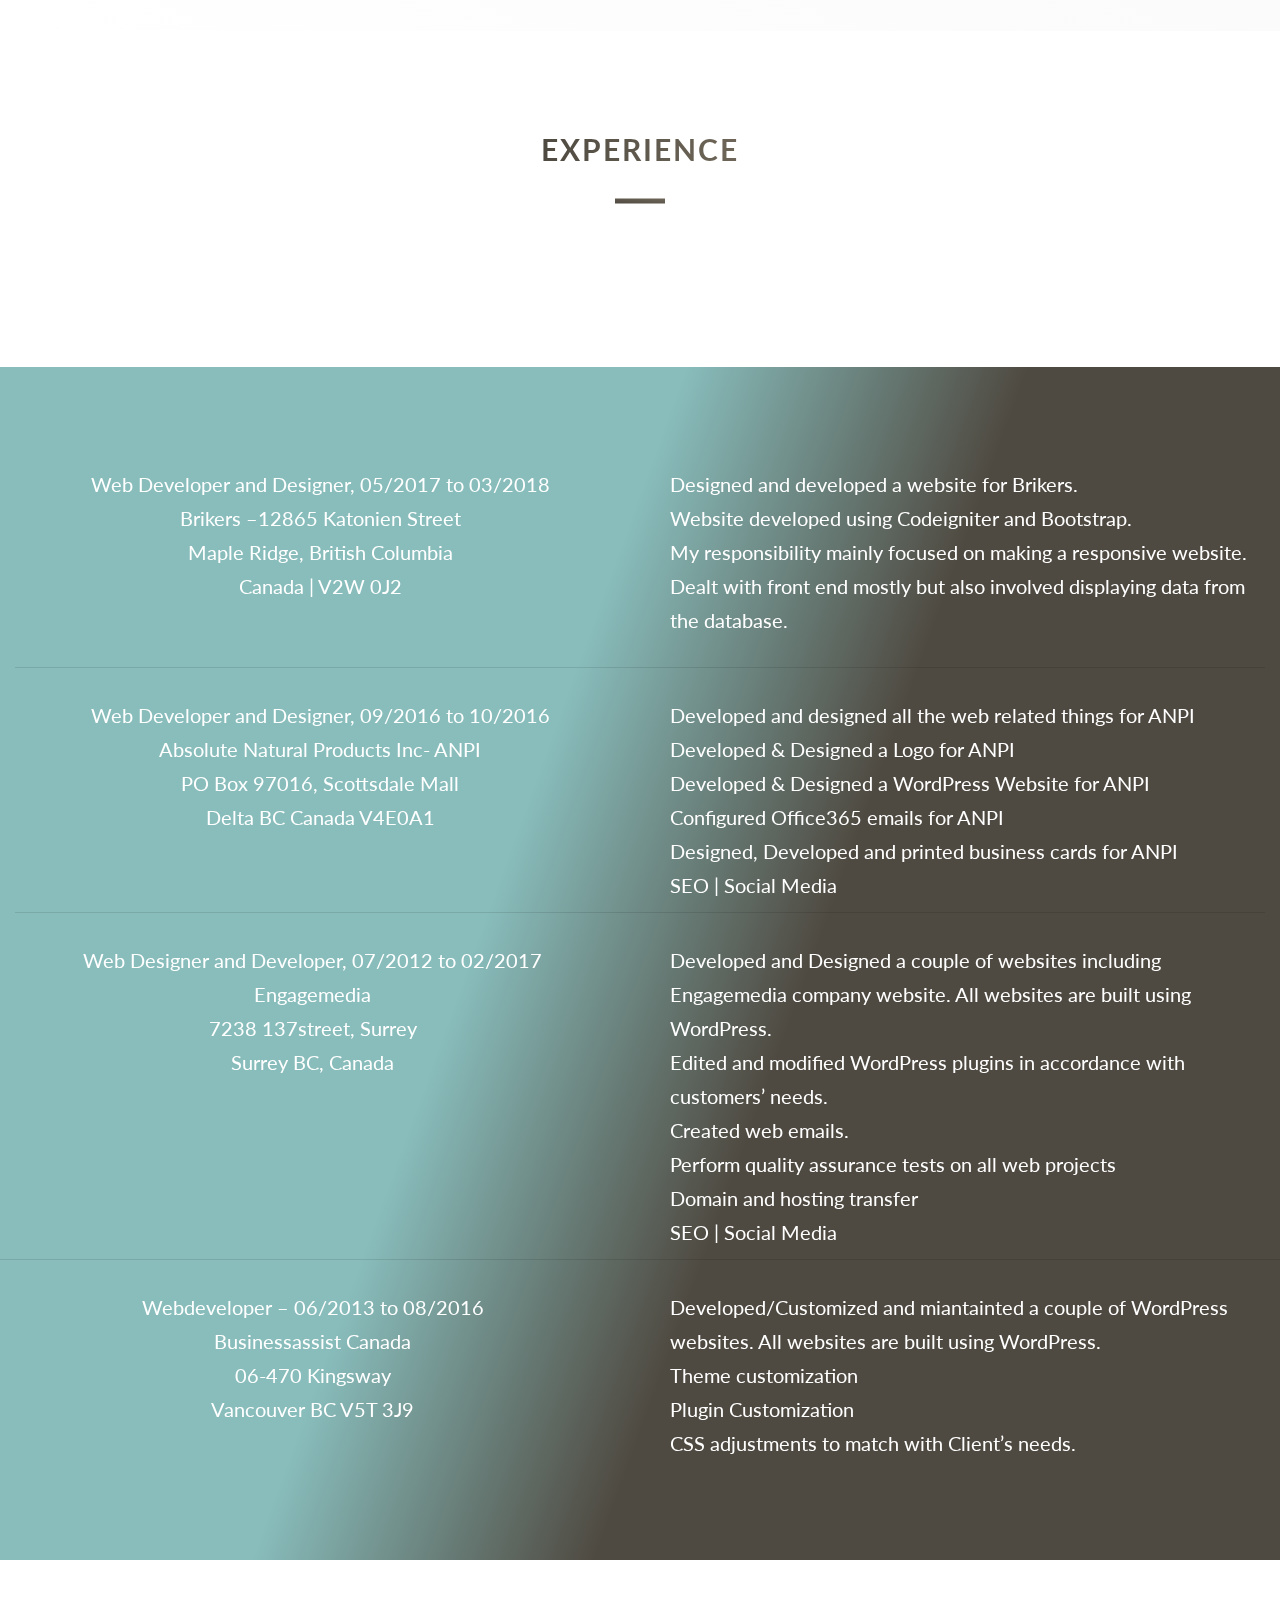
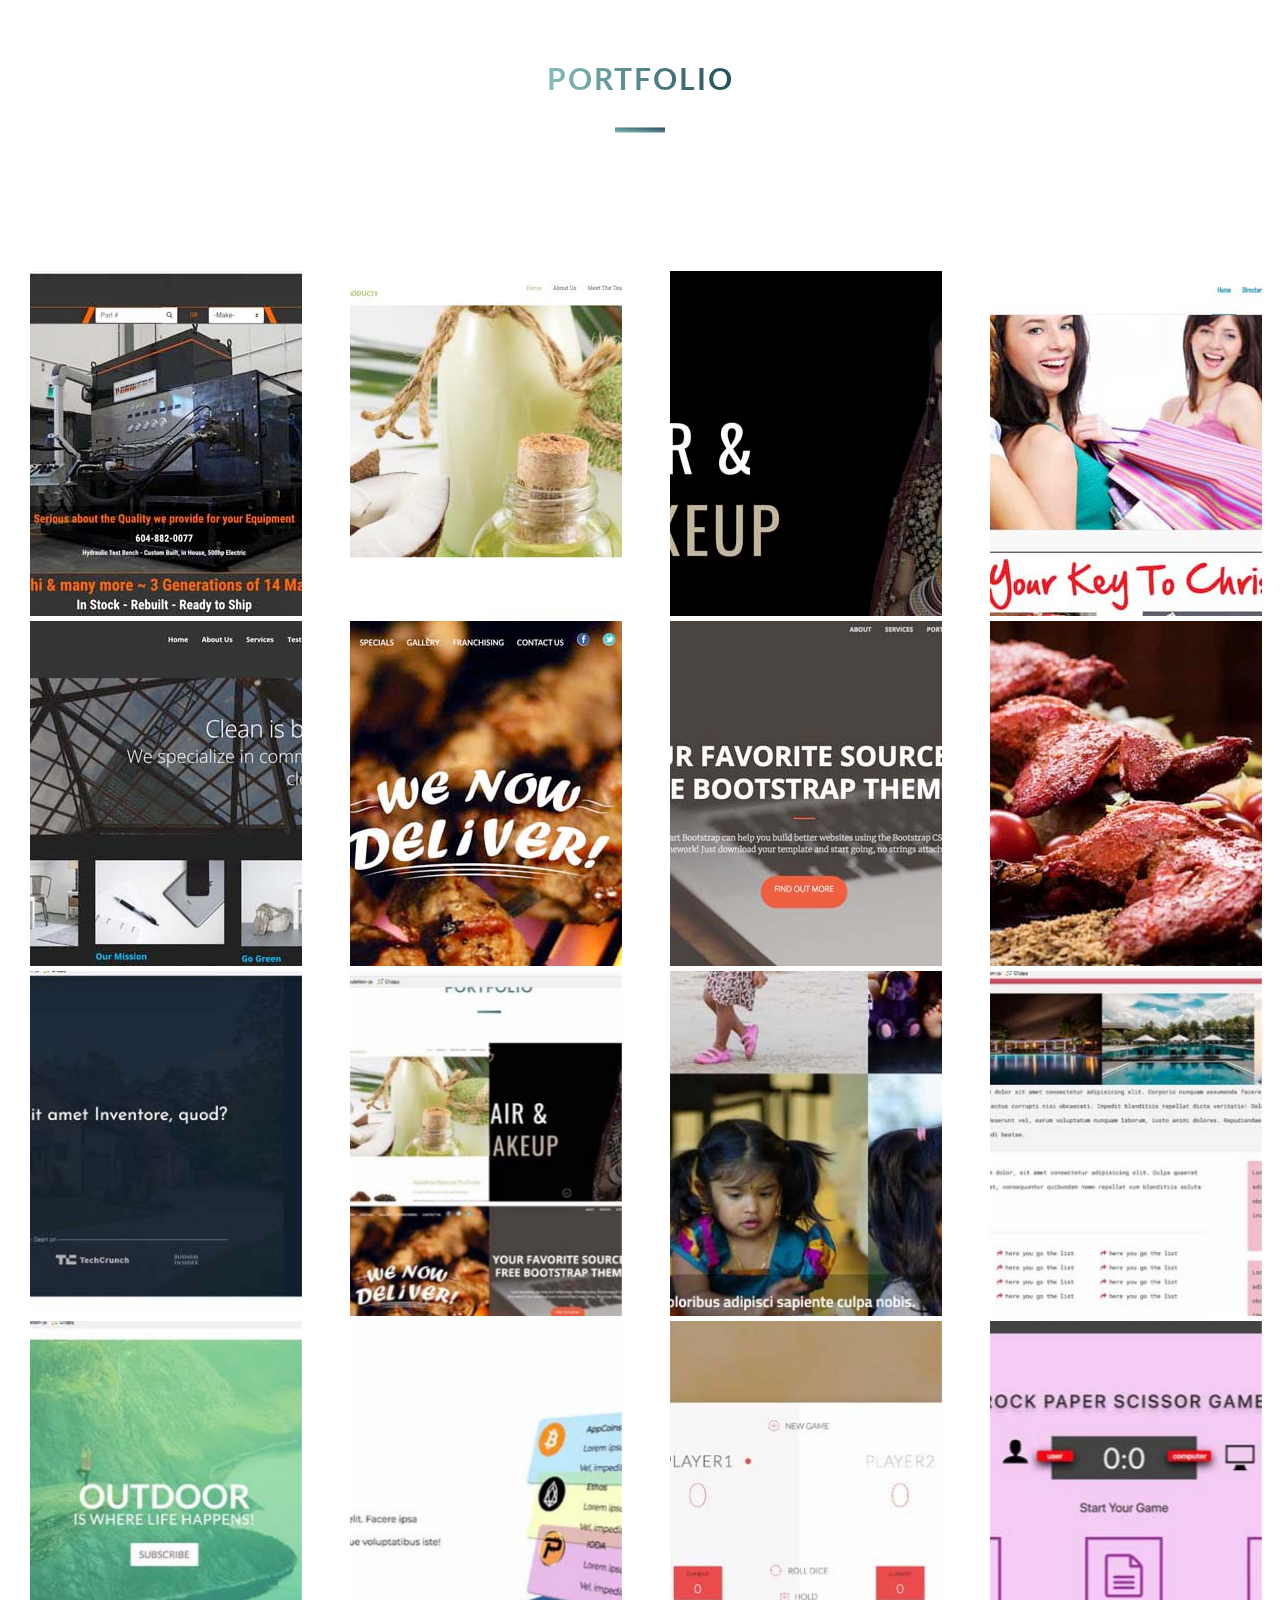
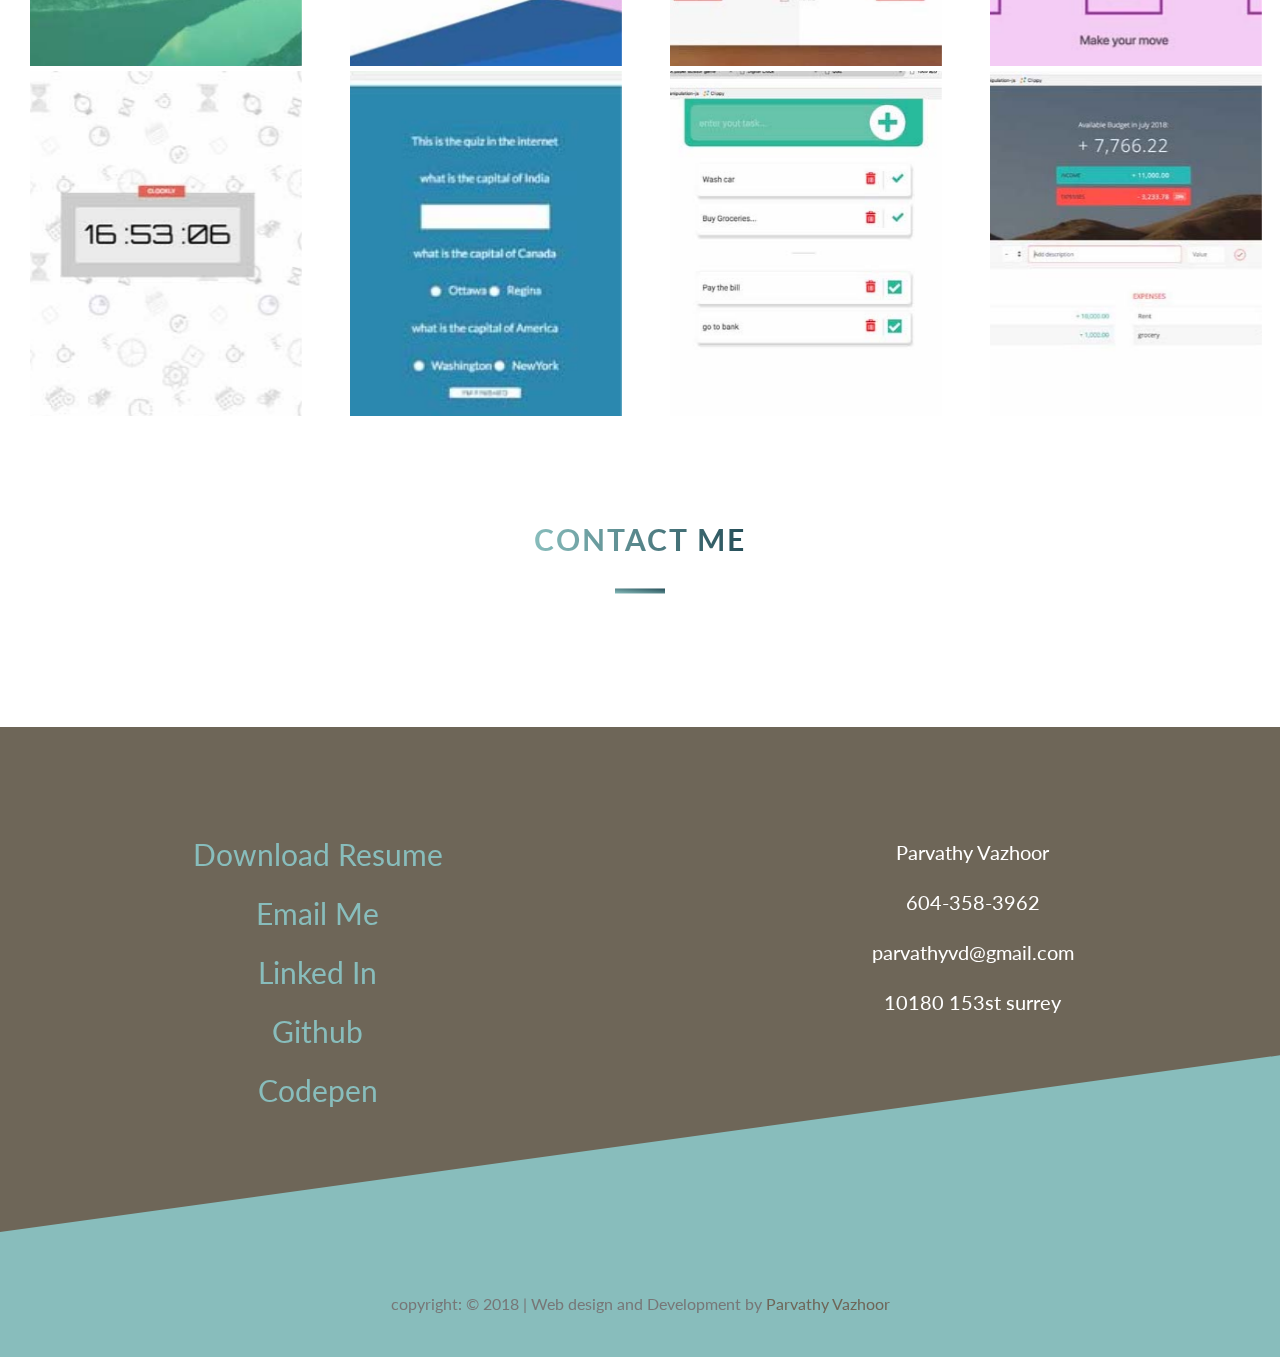
==== commit ec41eec6: "Added some more portfolio items" ====
--- a/index.html
+++ b/index.html
@@ -4,19 +4,19 @@
 <head>
   <meta charset="UTF-8">
   <meta name="viewport" content="width=device-width, initial-scale=1.0">
-
+  
   <link href="https://fonts.googleapis.com/css?family=Lato:100,300,400,700,900" rel="stylesheet">
-
+  
   <link rel="stylesheet" href="https://maxcdn.bootstrapcdn.com/bootstrap/4.0.0/css/bootstrap.min.css" integrity="sha384-Gn5384xqQ1aoWXA+058RXPxPg6fy4IWvTNh0E263XmFcJlSAwiGgFAW/dAiS6JXm" crossorigin="anonymous">
-
-
+  
+  
   <link rel="shortcut icon" type="image/png" href="img/favicon.png">
-
-
-      <link rel="stylesheet" href="https://use.fontawesome.com/releases/v5.0.13/css/all.css" integrity="sha384-DNOHZ68U8hZfKXOrtjWvjxusGo9WQnrNx2sqG0tfsghAvtVlRW3tvkXWZh58N9jp" crossorigin="anonymous">
-
-    <link rel="stylesheet" href="css/style.css">
-
+  
+  
+  <link rel="stylesheet" href="https://use.fontawesome.com/releases/v5.0.13/css/all.css" integrity="sha384-DNOHZ68U8hZfKXOrtjWvjxusGo9WQnrNx2sqG0tfsghAvtVlRW3tvkXWZh58N9jp" crossorigin="anonymous">
+  
+  <link rel="stylesheet" href="css/style.css">
+  
   <title>Parvathy Vazhoor | Web developer</title>
 </head>
 
@@ -29,238 +29,351 @@
             <source src="img/video.mp4" type="video/mp4">
               <source src="img/video.webm" type="video/webm">
               </source>
-          </video>
-          <div class="background-video__text-block">
-            <h1 class="background-video__text">My design speaks than words!</h1>
-            <span class="background-video__button"><a class="btn btn-text" href="#portfolio">View Designs &rarr;</a></span>
+            </video>
+            <div class="background-video__text-block">
+              <h1 class="background-video__text">My design speaks than words!</h1>
+              <span class="background-video__button"><a class="btn btn-text" href="#portfolio">View Designs &rarr;</a></span>
+            </div>
           </div>
         </div>
       </div>
-    </div>
-  </header>
-  <div class="about-section">
-    <div class="u-text-center u-margin-bottom-10">
-      <h2 class="heading-secondary">About me</h2>
-    </div>
-    <div class="container">
-      <div class="row">
-        <div class="col-sm-12 about-section__block">
-          <div class="figure-block">
-            <img class="about-section__block--image"src="img/aboutme.jpg" alt="A picture of a lady">
+    </header>
+    <div class="about-section">
+      <div class="u-text-center u-margin-bottom-10">
+        <h2 class="heading-secondary">About me</h2>
+      </div>
+      <div class="container">
+        <div class="row">
+          <div class="col-sm-12 about-section__block">
+            <div class="figure-block">
+              <img class="about-section__block--image"src="img/aboutme.jpg" alt="A picture of a lady">
+            </div>
+            <p class="about-section__block--text">
+              I am a web developer who enjoys creating fresh , clean, versatile and responsive websites.
+              I have Proved to work well with different modern browsers .The websites that I built mainly using WordPress CMS.
+              I have also developed website using Codeigniter and Bootstrap.
+            </p>
+            <span class="about-section__button"><a class="btn btn-brown" href="#contact">Hire Me &rarr;</a></span>
           </div>
-          <p class="about-section__block--text">
-            I am a web developer who enjoys creating fresh , clean, versatile and responsive websites.
-            I have Proved to work well with different modern browsers .The websites that I built mainly using WordPress CMS.
-            I have also developed website using Codeigniter and Bootstrap.
-          </p>
-          <span class="about-section__button"><a class="btn btn-brown" href="#contact">Hire Me &rarr;</a></span>
-        </div>
-      </div>
-    </div>
-  </div>
-
-
-  <div class="u-text-center u-margin-bottom-10 u-margin-top-10">
-    <h2 class="heading-brown-secondary">Experience</h2>
-  </div>
-  <div class="experience-section">
-        <div class="container-fluid">
-            <div class="row mb-5">
-              <div class="col-sm-6 experience-section--text">
-                <ul class="list-unstyled text-center">
-                  <li>Web Developer and Designer, 05/2017 to 03/2018</li>
-                  <li>Brikers –12865 Katonien Street</li>
-                  <li>Maple Ridge, British Columbia</li>
-                  <li>Canada | V2W 0J2</li>
-                </ul>
-              </div>
-              <div class="col-sm-6 experience-section--text pl-5">
-                <p>Designed and developed a website for Brikers.</p>
-                <p>Website developed using Codeigniter and Bootstrap.</p>
-                  <p>
-                    My responsibility mainly focused on making a responsive website. </p>
-                    <p>
-                    Dealt with front end mostly but also involved displaying data from the database.
-                   </p>
-              </div>
-            </div>
-            <hr />
-
-      <div class="row seperator">
+        </div>
+      </div>
+    </div>
+    
+    
+    <div class="u-text-center u-margin-bottom-10 u-margin-top-10">
+      <h2 class="heading-brown-secondary">Experience</h2>
+    </div>
+    <div class="experience-section">
+      <div class="container-fluid">
+        <div class="row mb-5">
           <div class="col-sm-6 experience-section--text">
             <ul class="list-unstyled text-center">
-              <li>Web Developer and Designer, 09/2016 to 10/2016</li>
-              <li>Absolute Natural Products Inc- ANPI</li>
-              <li>PO Box 97016, Scottsdale Mall</li>
-              <li>Delta BC Canada V4E0A1</li>
+              <li>Web Developer and Designer, 05/2017 to 03/2018</li>
+              <li>Brikers –12865 Katonien Street</li>
+              <li>Maple Ridge, British Columbia</li>
+              <li>Canada | V2W 0J2</li>
             </ul>
           </div>
           <div class="col-sm-6 experience-section--text pl-5">
-          <p>Developed and designed all the web related things for ANPI</p>
-          <p>Developed & Designed a Logo for ANPI</p>
-            <p>Developed & Designed a WordPress Website for ANPI </p>
+            <p>Designed and developed a website for Brikers.</p>
+            <p>Website developed using Codeigniter and Bootstrap.</p>
+            <p>
+              My responsibility mainly focused on making a responsive website. </p>
+              <p>
+                Dealt with front end mostly but also involved displaying data from the database.
+              </p>
+            </div>
+          </div>
+          <hr />
+          
+          <div class="row seperator">
+            <div class="col-sm-6 experience-section--text">
+              <ul class="list-unstyled text-center">
+                <li>Web Developer and Designer, 09/2016 to 10/2016</li>
+                <li>Absolute Natural Products Inc- ANPI</li>
+                <li>PO Box 97016, Scottsdale Mall</li>
+                <li>Delta BC Canada V4E0A1</li>
+              </ul>
+            </div>
+            <div class="col-sm-6 experience-section--text pl-5">
+              <p>Developed and designed all the web related things for ANPI</p>
+              <p>Developed & Designed a Logo for ANPI</p>
+              <p>Developed & Designed a WordPress Website for ANPI </p>
               <p>Configured Office365 emails for ANPI</p>
-               </p>Designed, Developed and printed business cards for ANPI</p>
-             </p>SEO | Social Media</p>
+            </p>Designed, Developed and printed business cards for ANPI</p>
+          </p>SEO | Social Media</p>
         </div>
       </div>
       <hr />
-
-    </div>
-      <div class="row seperator">
-        <div class="col-sm-6 experience-section--text">
-          <ul class="list-unstyled text-center">
-            <li>Web Designer and Developer, 07/2012 to 02/2017</li>
-            <li>Engagemedia</li>
-            <li>7238 137street, Surrey</li>
-            <li>Surrey BC, Canada</li>
-          </ul>
-        </div>
-        <div class="col-sm-6 experience-section--text pl-5">
+      
+    </div>
+    <div class="row seperator">
+      <div class="col-sm-6 experience-section--text">
+        <ul class="list-unstyled text-center">
+          <li>Web Designer and Developer, 07/2012 to 02/2017</li>
+          <li>Engagemedia</li>
+          <li>7238 137street, Surrey</li>
+          <li>Surrey BC, Canada</li>
+        </ul>
+      </div>
+      <div class="col-sm-6 experience-section--text pl-5">
         <p>Developed and Designed a couple of websites including Engagemedia company website. All websites are built using WordPress.</p>
         <p>Edited and modified WordPress plugins in accordance with customers’ needs.</p>
-          <p>Created web emails.</p>
-            <p>Perform quality assurance tests on all web projects</p>
-             </p>Domain and hosting transfer</p>
-           </p>SEO | Social Media</p>
-        </div>
-      </div>
-      <hr />
-
-      <div class="row seperator">
-        <div class="col-sm-6 experience-section--text">
-          <ul class="list-unstyled text-center">
-            <li>Webdeveloper – 06/2013 to 08/2016</li>
-            <li>Businessassist Canada</li>
-            <li>06-470 Kingsway</li>
-            <li>Vancouver BC V5T 3J9</li>
-          </ul>
-        </div>
-        <div class="col-sm-6 experience-section--text pl-5">
-        <p>Developed/Customized and miantainted a couple of WordPress websites. All websites are built using WordPress.</p>
-        <p>Theme customization</p>
-          <p>Plugin Customization</p>
-            <p>CSS adjustments to match with Client’s needs.</p>
-        </div>
-      </div>
-
-    </div>
-  </div>
-
-
-
-
+        <p>Created web emails.</p>
+        <p>Perform quality assurance tests on all web projects</p>
+      </p>Domain and hosting transfer</p>
+    </p>SEO | Social Media</p>
+  </div>
+</div>
+<hr />
+
+<div class="row seperator">
+  <div class="col-sm-6 experience-section--text">
+    <ul class="list-unstyled text-center">
+      <li>Webdeveloper – 06/2013 to 08/2016</li>
+      <li>Businessassist Canada</li>
+      <li>06-470 Kingsway</li>
+      <li>Vancouver BC V5T 3J9</li>
+    </ul>
+  </div>
+  <div class="col-sm-6 experience-section--text pl-5">
+    <p>Developed/Customized and miantainted a couple of WordPress websites. All websites are built using WordPress.</p>
+    <p>Theme customization</p>
+    <p>Plugin Customization</p>
+    <p>CSS adjustments to match with Client’s needs.</p>
+  </div>
+</div>
+
+</div>
+
+
+
+
+<div class="u-text-center u-margin-bottom-10 u-margin-top-10">
+  <h2 class="heading-secondary">Portfolio</h2>
+</div>
+<div class="portfolio-section" id="portfolio">
+
+  <div class="container-fluid">
+          <!----WordPress websites-->
+
+    <div class="row">
+      <div class="col-lg-3 col-md-4 col-sm-6 portfolio-section__block">
+        <div class="portfolio-section__block__side portfolio-section__block__side--front">
+          <img class="portfolio-section__image" src="img/1.jpg" alt="">
+        </div>
+        <div class="portfolio-section__block__side portfolio-section__block__side--back">
+          <a class="project-link btn btn-sm-text" target="_blank" href="https://www.brikers.com/">View Project</a>
+        </div>
+      </div>
+      <div class="col-lg-3 col-md-4 col-sm-6 portfolio-section__block">
+        <div class="portfolio-section__block__side portfolio-section__block__side--front">
+          <img class="portfolio-section__image" src="img/2.jpg" alt="">
+        </div>
+        <div class="portfolio-section__block__side portfolio-section__block__side--back">
+          <a class="project-link btn btn-sm-text" target="_blank" href="http://absolutenaturalproducts.com/">View Project</a>
+        </div>
+      </div>
+      <div class="col-lg-3 col-md-4 col-sm-6 portfolio-section__block">
+        <div class="portfolio-section__block__side portfolio-section__block__side--front">
+          <img class="portfolio-section__image" src="img/3.jpg" alt="">
+        </div>
+        <div class="portfolio-section__block__side portfolio-section__block__side--back">
+          <a class="project-link btn btn-sm-text" target="_blank" href="http://studioelan.ca/">View Project</a>
+        </div>
+      </div>
+      <div class="col-lg-3 col-md-4 col-sm-6 portfolio-section__block">
+        <div class="portfolio-section__block__side portfolio-section__block__side--front">
+          <img class="portfolio-section__image" src="img/4.jpg" alt="">
+        </div>
+        <div class="portfolio-section__block__side portfolio-section__block__side--back">
+          <a class="project-link btn btn-sm-text" target="_blank" href="http://northillscentre.com/">View Project</a>
+        </div>
+      </div>
+      <div class="col-lg-3 col-md-4 col-sm-6 portfolio-section__block">
+        <div class="portfolio-section__block__side portfolio-section__block__side--front">
+          <img class="portfolio-section__image" src="img/5.jpg" alt="">
+        </div>
+        <div class="portfolio-section__block__side portfolio-section__block__side--back">
+          <a class="project-link btn btn-sm-text" target="_blank" href="http://mrgmaintenance.ca/">View Project</a>
+        </div>
+      </div>
+      <div class="col-lg-3 col-md-4 col-sm-6 portfolio-section__block">
+        <div class="portfolio-section__block__side portfolio-section__block__side--front">
+          <img class="portfolio-section__image" src="img/6.jpg" alt="">
+        </div>
+        <div class="portfolio-section__block__side portfolio-section__block__side--back">
+          <a class="project-link btn btn-sm-text" target="_blank" href="http://bbqnation.ca/">View Project</a>
+        </div>
+      </div>
+      <div class="col-lg-3 col-md-4 col-sm-6 portfolio-section__block">
+        <div class="portfolio-section__block__side portfolio-section__block__side--front">
+          <img class="portfolio-section__image" src="img/7.jpg" alt="">
+        </div>
+        <div class="portfolio-section__block__side portfolio-section__block__side--back">
+          <a class="project-link btn btn-sm-text" target="_blank" href="http://realwordpressdevelopment.com/parvi/">View Project</a>
+        </div>
+      </div>
+      <div class="col-lg-3 col-md-4 col-sm-6 portfolio-section__block">
+        <div class="portfolio-section__block__side portfolio-section__block__side--front">
+          <img class="portfolio-section__image" src="img/8.jpg" alt="">
+        </div>
+        <div class="portfolio-section__block__side portfolio-section__block__side--back">
+          <a class="project-link btn btn-sm-text" target="_blank" href="http://realwordpressdevelopment.com/parus-dining/">View Project</a>
+        </div>
+      </div>
+    </div>
+          <!----End ofWordPress websites-->
+
+    <!----custom made websites-->
+    <div class="row">
+      <div class="col-lg-3 col-md-4 col-sm-6 portfolio-section__block">
+        <div class="portfolio-section__block__side portfolio-section__block__side--front">
+          <img class="portfolio-section__image" src="img/17.jpg" alt="">
+        </div>
+        <div class="portfolio-section__block__side portfolio-section__block__side--back">
+          <a class="project-link btn btn-sm-text" target="_blank" href="http://realwordpressdevelopment.com/grid-project/">View Project</a>
+        </div>
+      </div>
+      <div class="col-lg-3 col-md-4 col-sm-6 portfolio-section__block">
+        <div class="portfolio-section__block__side portfolio-section__block__side--front">
+          <img class="portfolio-section__image" src="img/18.jpg" alt="">
+        </div>
+        <div class="portfolio-section__block__side portfolio-section__block__side--back">
+          <a class="project-link btn btn-sm-text" target="_blank" href="http://realwordpressdevelopment.com/portfolio-modal/">View Project</a>
+        </div>
+      </div>
+      <div class="col-lg-3 col-md-4 col-sm-6 portfolio-section__block">
+        <div class="portfolio-section__block__side portfolio-section__block__side--front">
+          <img class="portfolio-section__image" src="img/19.jpg" alt="">
+        </div>
+        <div class="portfolio-section__block__side portfolio-section__block__side--back">
+          <a class="project-link btn btn-sm-text" target="_blank" href="http://realwordpressdevelopment.com/vaishnavi/">View Project</a>
+        </div>
+      </div>
+      <div class="col-lg-3 col-md-4 col-sm-6 portfolio-section__block">
+        <div class="portfolio-section__block__side portfolio-section__block__side--front">
+          <img class="portfolio-section__image" src="img/20.jpg" alt="">
+        </div>
+        <div class="portfolio-section__block__side portfolio-section__block__side--back">
+          <a class="project-link btn btn-sm-text" target="_blank" href="http://realwordpressdevelopment.com/trillo-mini/">View Project</a>
+        </div>
+      </div>
+      <div class="col-lg-3 col-md-4 col-sm-6 portfolio-section__block">
+        <div class="portfolio-section__block__side portfolio-section__block__side--front">
+          <img class="portfolio-section__image" src="img/21.jpg" alt="">
+        </div>
+        <div class="portfolio-section__block__side portfolio-section__block__side--back">
+          <a class="project-link btn btn-sm-text" target="_blank" href="http://realwordpressdevelopment.com/natours/">View Project</a>
+        </div>
+      </div>
+      <div class="col-lg-3 col-md-4 col-sm-6 portfolio-section__block">
+        <div class="portfolio-section__block__side portfolio-section__block__side--front">
+          <img class="portfolio-section__image" src="img/22.jpg" alt="">
+        </div>
+        <div class="portfolio-section__block__side portfolio-section__block__side--back">
+          <a class="project-link btn btn-sm-text" target="_blank" href="http://realwordpressdevelopment.com/crypto-landing-page/">View Project</a>
+        </div>
+      </div>
+        <!---- end of custom made websites-->
+
+    <!-------------js -------------->
+      <div class="col-lg-3 col-md-4 col-sm-6 portfolio-section__block">
+        <div class="portfolio-section__block__side portfolio-section__block__side--front">
+          <img class="portfolio-section__image" src="img/11.jpg" alt="">
+        </div>
+        <div class="portfolio-section__block__side portfolio-section__block__side--back">
+          <a class="project-link btn btn-sm-text" target="_blank" href="http://realwordpressdevelopment.com/Pig-Game/">View Project</a>
+        </div>
+      </div>
+      <div class="col-lg-3 col-md-4 col-sm-6 portfolio-section__block">
+        <div class="portfolio-section__block__side portfolio-section__block__side--front">
+          <img class="portfolio-section__image" src="img/12.jpg" alt="">
+        </div>
+        <div class="portfolio-section__block__side portfolio-section__block__side--back">
+          <a class="project-link btn btn-sm-text" target="_blank" href="http://realwordpressdevelopment.com/rock-paper-scissors/">View Project</a>
+        </div>
+      </div>
+      <div class="col-lg-3 col-md-4 col-sm-6 portfolio-section__block">
+        <div class="portfolio-section__block__side portfolio-section__block__side--front">
+          <img class="portfolio-section__image" src="img/13.jpg" alt="">
+        </div>
+        <div class="portfolio-section__block__side portfolio-section__block__side--back">
+          <a class="project-link btn btn-sm-text" target="_blank" href="http://realwordpressdevelopment.com/digital-clock/">View Project</a>
+        </div>
+      </div>
+      <div class="col-lg-3 col-md-4 col-sm-6 portfolio-section__block">
+        <div class="portfolio-section__block__side portfolio-section__block__side--front">
+          <img class="portfolio-section__image" src="img/14.jpg" alt="">
+        </div>
+        <div class="portfolio-section__block__side portfolio-section__block__side--back">
+          <a class="project-link btn btn-sm-text" target="_blank" href="http://realwordpressdevelopment.com/quiz/">View Project</a>
+        </div>
+      </div>
+      <div class="col-lg-3 col-md-4 col-sm-6 portfolio-section__block">
+        <div class="portfolio-section__block__side portfolio-section__block__side--front">
+          <img class="portfolio-section__image" src="img/15.jpg" alt="">
+        </div>
+        <div class="portfolio-section__block__side portfolio-section__block__side--back">
+          <a class="project-link btn btn-sm-text" target="_blank" href="http://realwordpressdevelopment.com/todo-app/">View Project</a>
+        </div>
+      </div>
+      <div class="col-lg-3 col-md-4 col-sm-6 portfolio-section__block">
+        <div class="portfolio-section__block__side portfolio-section__block__side--front">
+          <img class="portfolio-section__image" src="img/16.jpg" alt="">
+        </div>
+        <div class="portfolio-section__block__side portfolio-section__block__side--back">
+          <a class="project-link btn btn-sm-text" target="_blank" href="http://realwordpressdevelopment.com/Budgety/">View Project</a>
+        </div>
+      </div>
+    </div>
+
+    <!------------- end of js -------------->
+
+  </div>
+
+
+  
+      
+   
+
+<div class="contact-section" id="contact">
   <div class="u-text-center u-margin-bottom-10 u-margin-top-10">
-    <h2 class="heading-secondary">Portfolio</h2>
-  </div>
-  <div class="portfolio-section" id="portfolio">
-    <div class="container-fluid">
-      <div class="row">
-        <div class="col-lg-3 col-md-4 col-sm-6 portfolio-section__block">
-          <div class="portfolio-section__block__side portfolio-section__block__side--front">
-            <img class="portfolio-section__image" src="img/1.jpg" alt="">
-            </div>
-          <div class="portfolio-section__block__side portfolio-section__block__side--back">
-            <a class="project-link btn btn-sm-text" target="_blank" href="https://www.brikers.com/">View Project</a>
-          </div>
-        </div>
-        <div class="col-lg-3 col-md-4 col-sm-6 portfolio-section__block">
-          <div class="portfolio-section__block__side portfolio-section__block__side--front">
-            <img class="portfolio-section__image" src="img/2.jpg" alt="">
-            </div>
-          <div class="portfolio-section__block__side portfolio-section__block__side--back">
-            <a class="project-link btn btn-sm-text" target="_blank" href="http://absolutenaturalproducts.com/">View Project</a>
-          </div>
-        </div>
-        <div class="col-lg-3 col-md-4 col-sm-6 portfolio-section__block">
-          <div class="portfolio-section__block__side portfolio-section__block__side--front">
-            <img class="portfolio-section__image" src="img/3.jpg" alt="">
-            </div>
-          <div class="portfolio-section__block__side portfolio-section__block__side--back">
-            <a class="project-link btn btn-sm-text" target="_blank" href="http://studioelan.ca/">View Project</a>
-          </div>
-        </div>
-        <div class="col-lg-3 col-md-4 col-sm-6 portfolio-section__block">
-          <div class="portfolio-section__block__side portfolio-section__block__side--front">
-            <img class="portfolio-section__image" src="img/4.jpg" alt="">
-            </div>
-          <div class="portfolio-section__block__side portfolio-section__block__side--back">
-            <a class="project-link btn btn-sm-text" target="_blank" href="http://northillscentre.com/">View Project</a>
-          </div>
-        </div>
-        <div class="col-lg-3 col-md-4 col-sm-6 portfolio-section__block">
-          <div class="portfolio-section__block__side portfolio-section__block__side--front">
-            <img class="portfolio-section__image" src="img/5.jpg" alt="">
-            </div>
-          <div class="portfolio-section__block__side portfolio-section__block__side--back">
-            <a class="project-link btn btn-sm-text" target="_blank" href="http://mrgmaintenance.ca/">View Project</a>
-          </div>
-        </div>
-        <div class="col-lg-3 col-md-4 col-sm-6 portfolio-section__block">
-          <div class="portfolio-section__block__side portfolio-section__block__side--front">
-            <img class="portfolio-section__image" src="img/6.jpg" alt="">
-            </div>
-          <div class="portfolio-section__block__side portfolio-section__block__side--back">
-            <a class="project-link btn btn-sm-text" target="_blank" href="http://bbqnation.ca/">View Project</a>
-          </div>
-        </div>
-        <div class="col-lg-3 col-md-4 col-sm-6 portfolio-section__block">
-          <div class="portfolio-section__block__side portfolio-section__block__side--front">
-            <img class="portfolio-section__image" src="img/7.jpg" alt="">
-            </div>
-          <div class="portfolio-section__block__side portfolio-section__block__side--back">
-            <a class="project-link btn btn-sm-text" target="_blank" href="http://realwordpressdevelopment.com/parvi/">View Project</a>
-          </div>
-        </div>
-        <div class="col-lg-3 col-md-4 col-sm-6 portfolio-section__block">
-          <div class="portfolio-section__block__side portfolio-section__block__side--front">
-            <img class="portfolio-section__image" src="img/8.jpg" alt="">
-            </div>
-          <div class="portfolio-section__block__side portfolio-section__block__side--back">
-            <a class="project-link btn btn-sm-text" target="_blank" href="http://realwordpressdevelopment.com/parus-dining/">View Project</a>
-          </div>
-        </div>
-      </div>
-    </div>
-  </div>
-
-  <div class="contact-section" id="contact">
-    <div class="u-text-center u-margin-bottom-10 u-margin-top-10">
-      <h2 class="heading-secondary">Contact Me</h2>
-    </div>
-    <div class="container-fluid contact-section__bg">
-        <div class="row">
-          <div class="col-sm-6">
-              <ul class="list-unstyled text-center">
-                  <li><a class="social-block__link" target="_blank" href="/Parvathy-Vazhoor-Resume.pdf"><i class="address-block--icon far fa-file-pdf"></i>Download Resume</a></li>
-                  <li><a class="social-block__link" target="_blank" href="mailto:parvathyvd@gmail.com"><i class="address-block--icon fas fa-envelope"></i>Email Me</a></li>
-                  <li><a class="social-block__link" target="_blank" href="https://www.linkedin.com/in/parvathy-vazhoor/"><i class="address-block--icon fab fa-linkedin-in"></i>Linked In</a></li>
-                  <li><a class="social-block__link" target="_blank" href="https://github.com/parvathyvd"><i class="address-block--icon fab fa-github-square"></i>Github</a></li>
-                  <li><a class="social-block__link" target="_blank" href="https://codepen.io/parvathyvd/"><i class="address-block--icon fab fa-codepen"></i>Codepen</a></li>
-                </ul>
-          </div>
-          <div class="col-sm-6">
-              <ul class="list-unstyled text-center">
-                  <li class="address-block"><i class="address-block--icon fas fa-user"></i>Parvathy Vazhoor</li>
-                  <li class="address-block"><a class="web-link-white" href="tel:604-358-3962"><i class="address-block--icon fas fa-phone"></i>604-358-3962</a></li>
-                  <li class="address-block"><a class="web-link-white" href="mailto:parvathyvd@gmail.com"><i class="address-block--icon fas fa-envelope"></i>parvathyvd@gmail.com</a></li>
-                  <li class="address-block"><i class="address-block--icon far fa-address-card"></i>10180 153st surrey</li>
-                </ul>
-          </div>
-        </div>
-    </div>
-
-  </div>
-
-  <footer>
-    <p class="small text-center">
-      copyright: &copy; 2018 | Web design and Development by <a class="web-link" href="http://portfolio.realwordpressdevelopment.com/">Parvathy Vazhoor</a>
-    </p>
-  </footer>
+    <h2 class="heading-secondary">Contact Me</h2>
+  </div>
+  <div class="container-fluid contact-section__bg">
+    <div class="row">
+      <div class="col-sm-6">
+        <ul class="list-unstyled text-center">
+          <li><a class="social-block__link" target="_blank" href="/Parvathy-Vazhoor-Resume.pdf"><i class="address-block--icon far fa-file-pdf"></i>Download Resume</a></li>
+          <li><a class="social-block__link" target="_blank" href="mailto:parvathyvd@gmail.com"><i class="address-block--icon fas fa-envelope"></i>Email Me</a></li>
+          <li><a class="social-block__link" target="_blank" href="https://www.linkedin.com/in/parvathy-vazhoor/"><i class="address-block--icon fab fa-linkedin-in"></i>Linked In</a></li>
+          <li><a class="social-block__link" target="_blank" href="https://github.com/parvathyvd"><i class="address-block--icon fab fa-github-square"></i>Github</a></li>
+          <li><a class="social-block__link" target="_blank" href="https://codepen.io/parvathyvd/"><i class="address-block--icon fab fa-codepen"></i>Codepen</a></li>
+        </ul>
+      </div>
+      <div class="col-sm-6">
+        <ul class="list-unstyled text-center">
+          <li class="address-block"><i class="address-block--icon fas fa-user"></i>Parvathy Vazhoor</li>
+          <li class="address-block"><a class="web-link-white" href="tel:604-358-3962"><i class="address-block--icon fas fa-phone"></i>604-358-3962</a></li>
+          <li class="address-block"><a class="web-link-white" href="mailto:parvathyvd@gmail.com"><i class="address-block--icon fas fa-envelope"></i>parvathyvd@gmail.com</a></li>
+          <li class="address-block"><i class="address-block--icon far fa-address-card"></i>10180 153st surrey</li>
+        </ul>
+      </div>
+    </div>
+  </div>
+  
+</div>
+
+<footer>
+  <p class="small text-center">
+    copyright: &copy; 2018 | Web design and Development by <a class="web-link" href="http://portfolio.realwordpressdevelopment.com/">Parvathy Vazhoor</a>
+  </p>
+</footer>
 
 </body>
 
-    <script src="js/custom.js" type="text/javascript"></script>
+<script src="js/custom.js" type="text/javascript"></script>
 
 <script src="https://code.jquery.com/jquery-3.2.1.slim.min.js" integrity="sha384-KJ3o2DKtIkvYIK3UENzmM7KCkRr/rE9/Qpg6aAZGJwFDMVNA/GpGFF93hXpG5KkN" crossorigin="anonymous"></script>
 <!-- Magnific Popup core JS file -->
--- a/css/style.css
+++ b/css/style.css
@@ -313,6 +313,11 @@
   -webkit-transform: translateY(-10px);
   -ms-transform: translateY(-10px);
   transform: translateY(-10px); }
+  @media (max-width: 56.25em) {
+    .btn-sm-text:hover {
+      -webkit-transform: translateY(0px);
+      -ms-transform: translateY(0px);
+      transform: translateY(0px); } }
 
 .btn-sm-text:active {
   -webkit-box-shadow: 0.2rem 0.5rem 0.5rem rgba(0, 0, 0, 0.2);
@@ -431,6 +436,16 @@
     .portfolio-section__block:hover .portfolio-section__block__side--front {
       -webkit-transform: rotateY(0deg);
       transform: rotateY(0deg); } }
+
+img {
+  height: 400px; }
+
+.portfolio-section__image {
+  -o-object-fit: cover;
+  object-fit: cover;
+  width: 100%;
+  -o-object-position: center;
+  object-position: center; }
 
 .about-section {
   width: 100%;
@@ -561,9 +576,9 @@
     padding-left: 1rem; }
 
 .experience-section {
-  max-width: 100%;
   background-image: -webkit-linear-gradient(340deg, #88BDBC 0%, #88BDBC 40%, #4F4A41 60%);
   background-image: -o-linear-gradient(340deg, #88BDBC 0%, #88BDBC 40%, #4F4A41 60%);
   background-image: linear-gradient(110deg, #88BDBC 0%, #88BDBC 40%, #4F4A41 60%);
   padding: 10rem 0;
-  color: white; }
+  color: white;
+  overflow-x: hidden; }
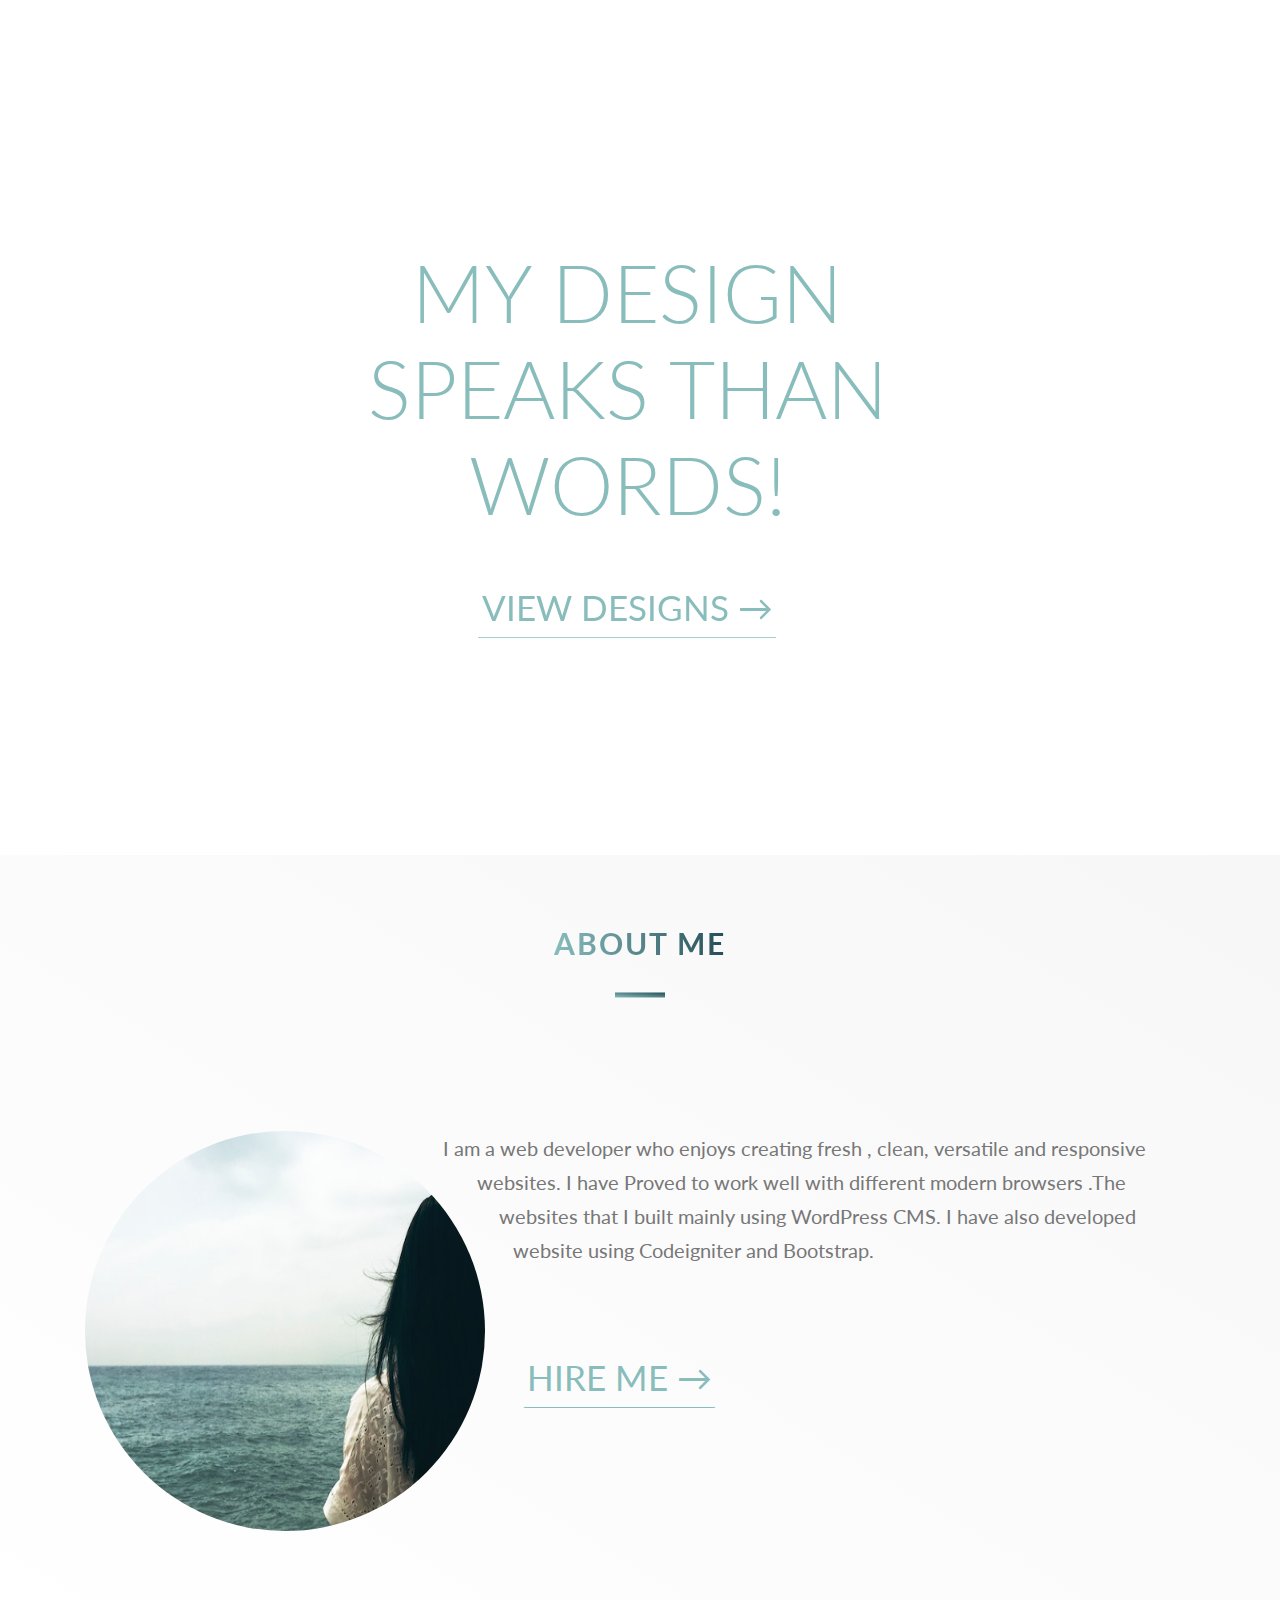
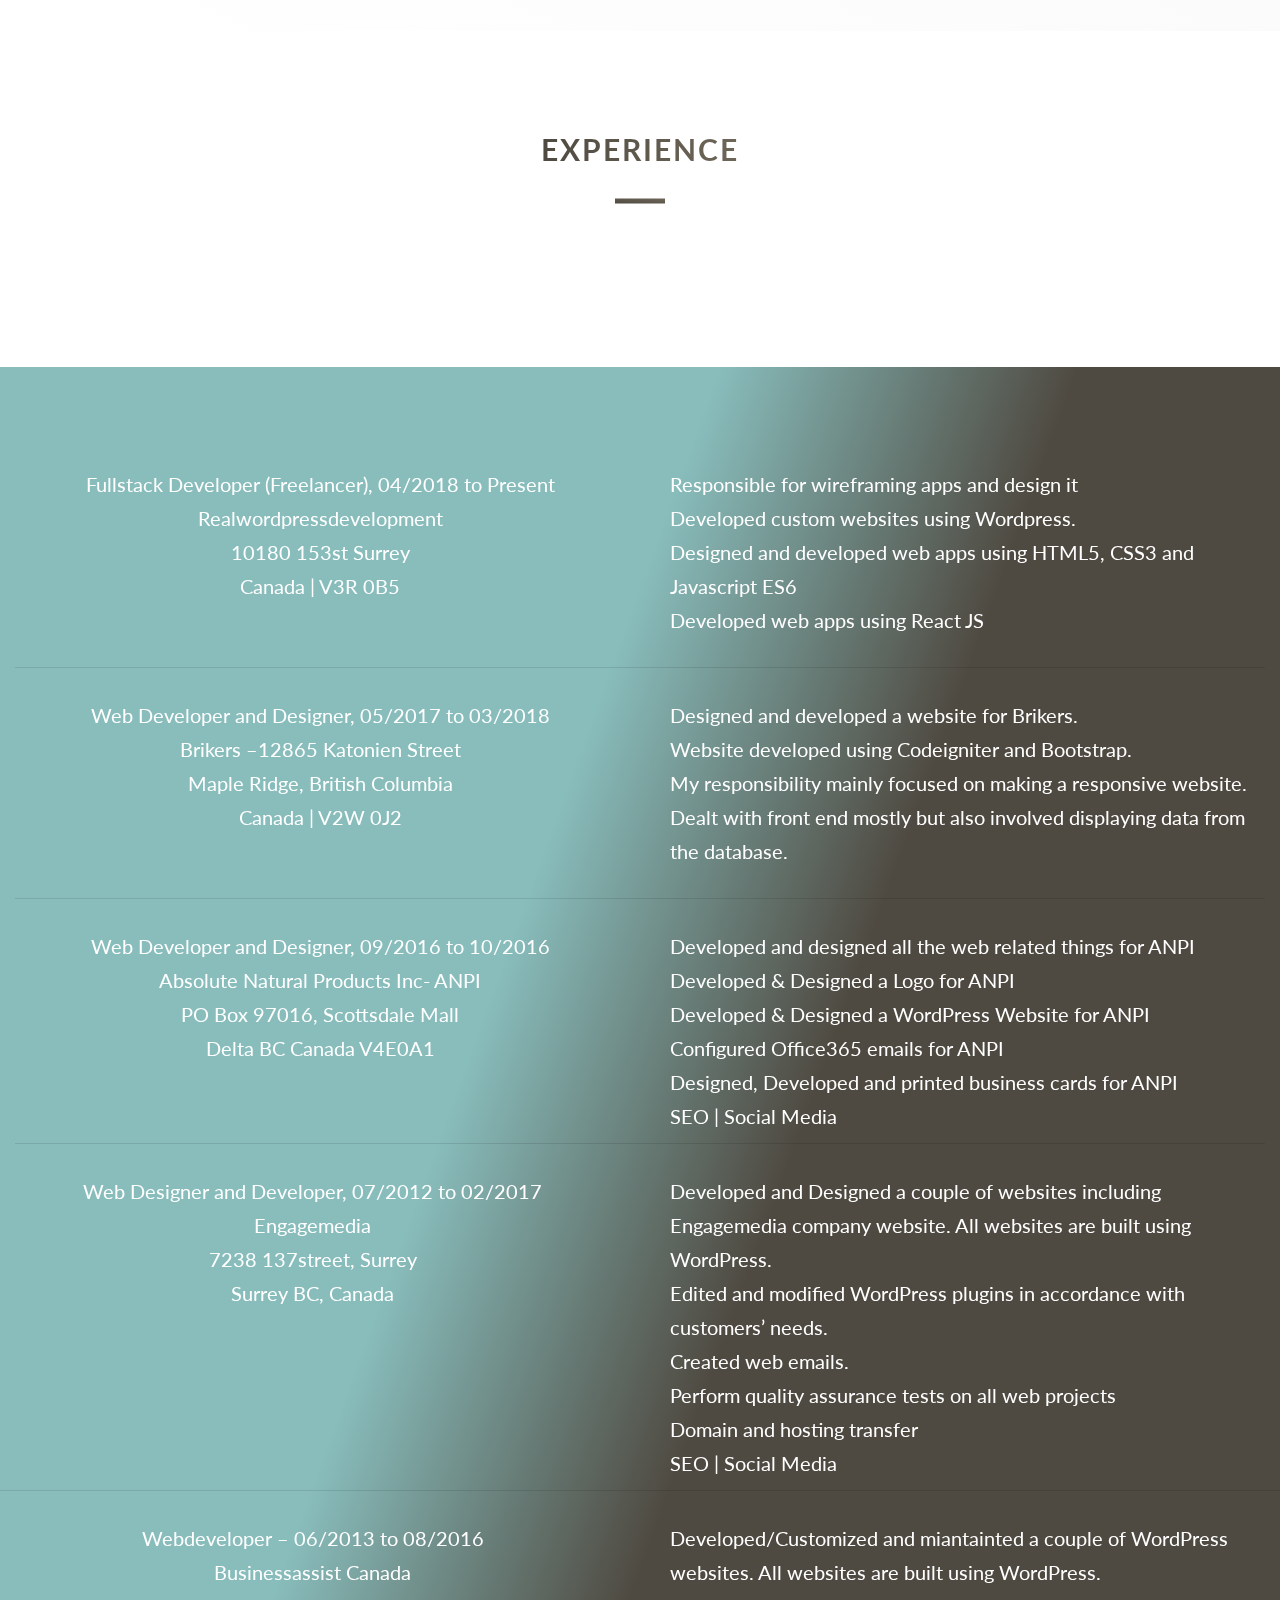
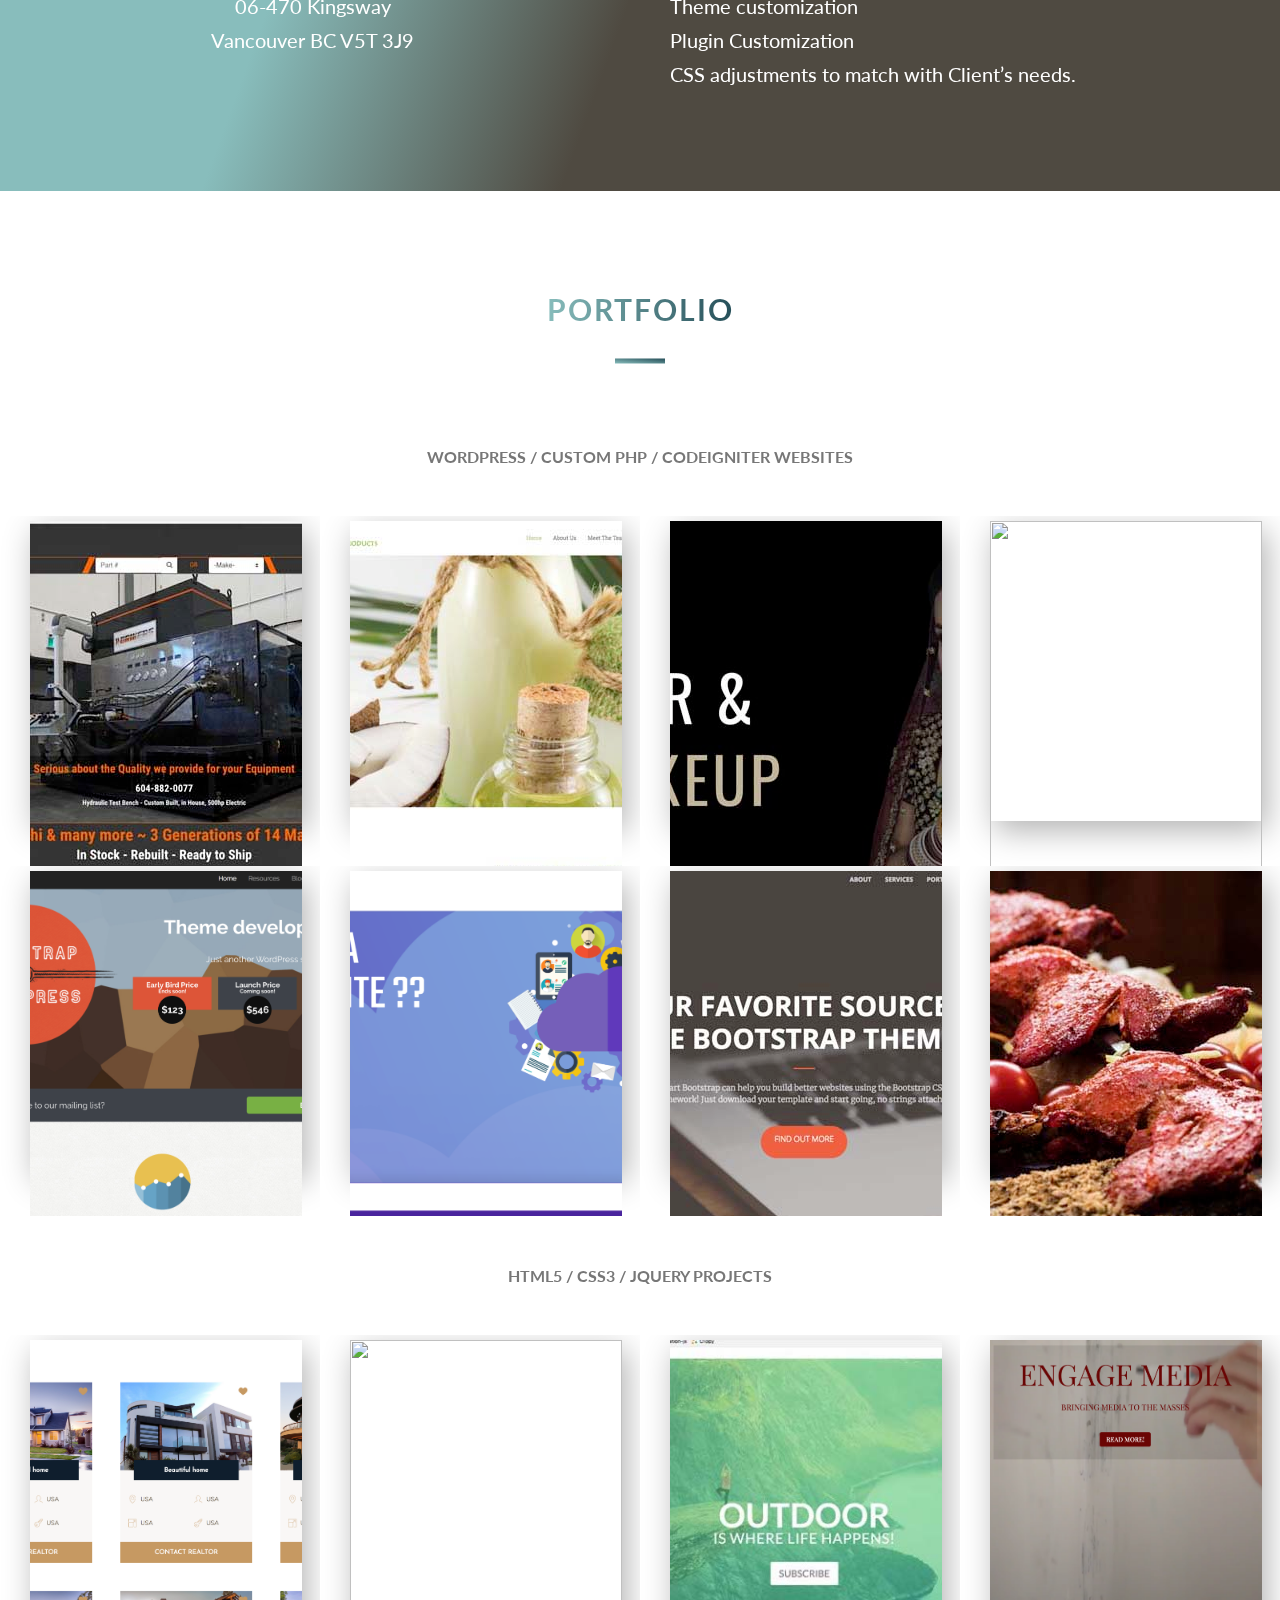
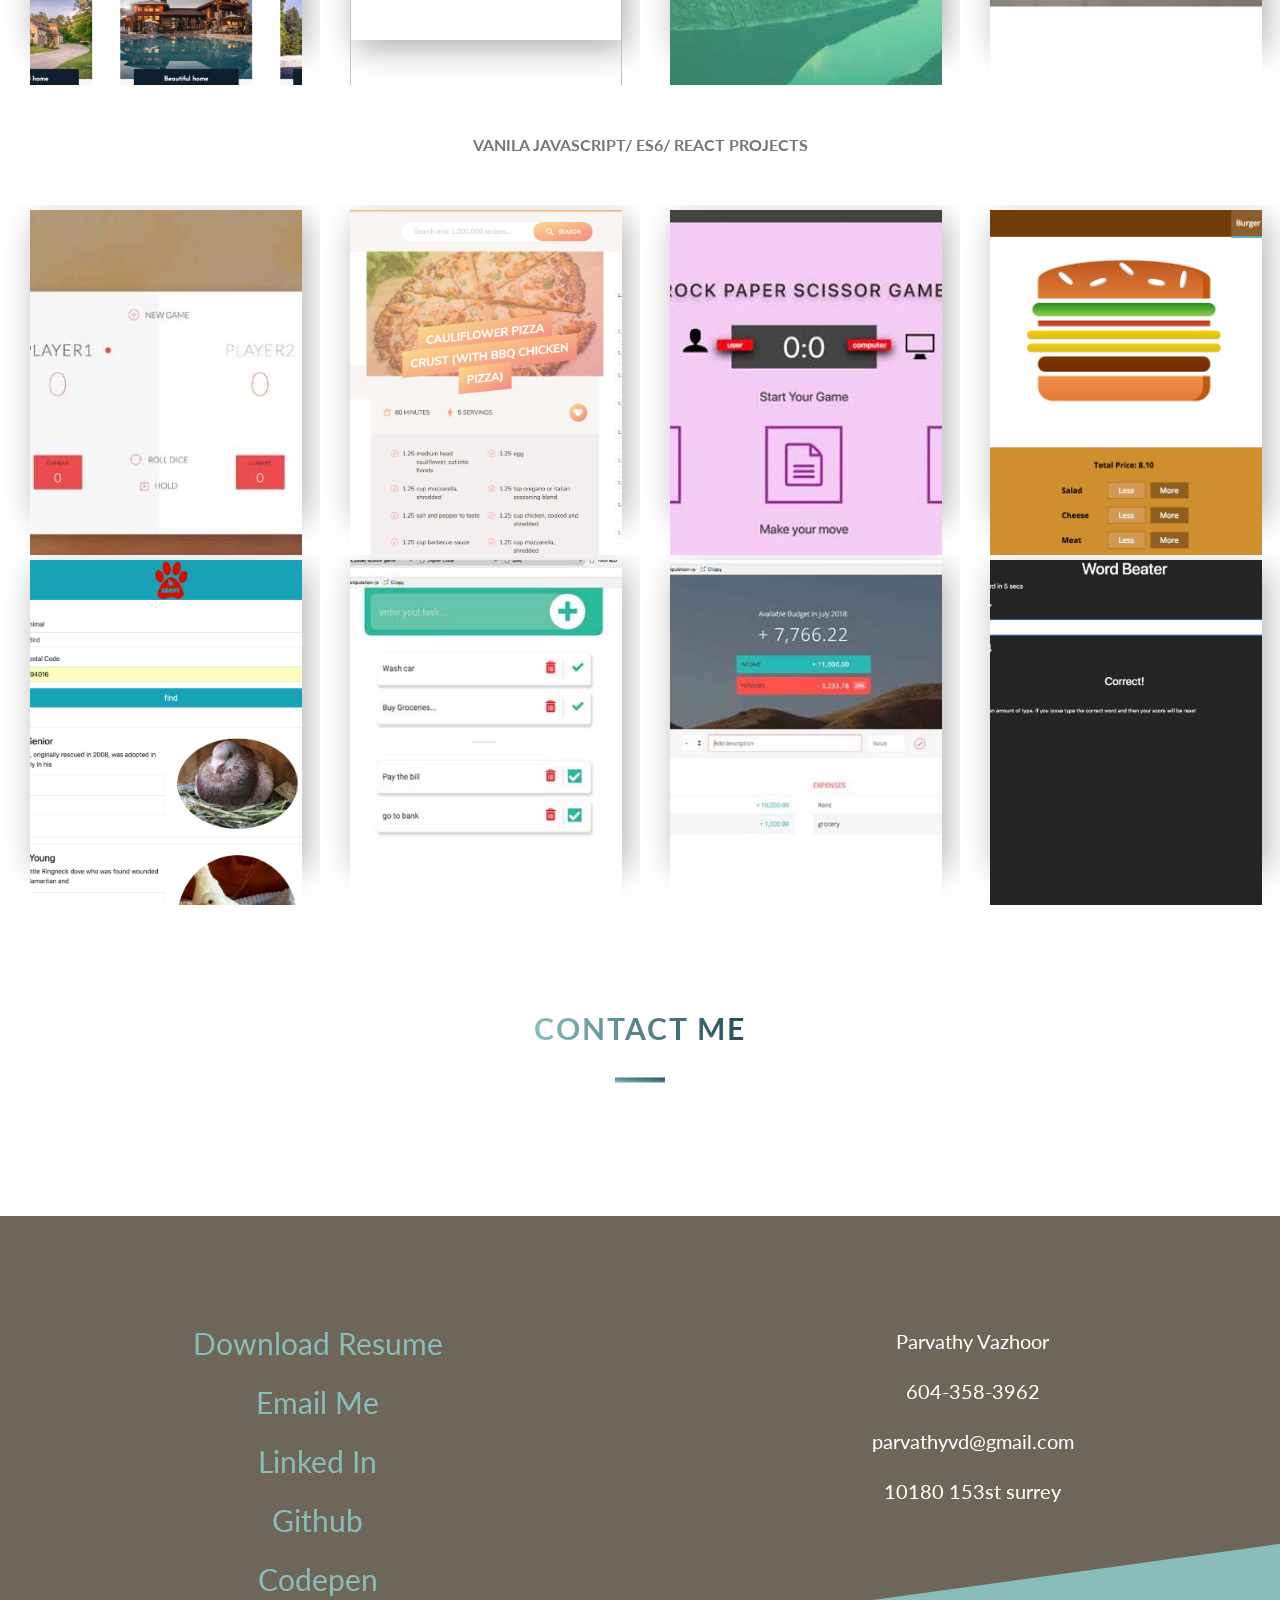
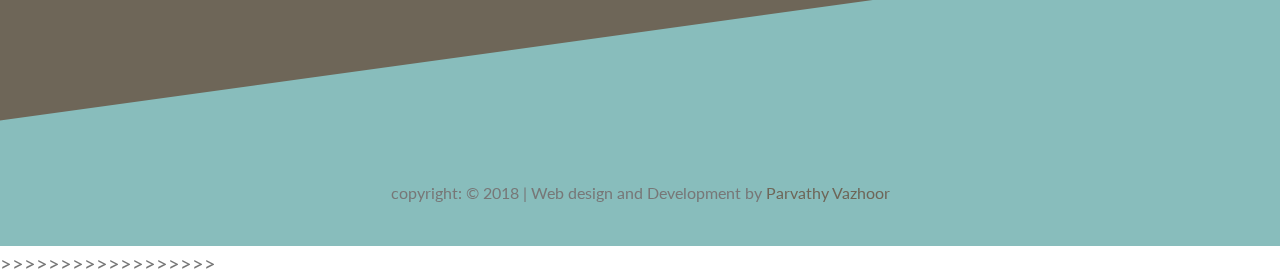
==== commit 37cb7a62: "minor changes" ====
--- a/index.html
+++ b/index.html
@@ -17,7 +17,7 @@
   
   <link rel="stylesheet" href="css/style.css">
   
-  <title>Parvathy Vazhoor | Web developer</title>
+  <title>Parvathy Vazhoor | Web developer.</title>
 </head>
 
 <body>
@@ -40,7 +40,7 @@
     </header>
     <div class="about-section">
       <div class="u-text-center u-margin-bottom-10">
-        <h2 class="heading-secondary">About me</h2>
+        <h2 class="heading-secondary">About me<h2>
       </div>
       <div class="container">
         <div class="row">
@@ -59,13 +59,29 @@
       </div>
     </div>
     
-    
     <div class="u-text-center u-margin-bottom-10 u-margin-top-10">
       <h2 class="heading-brown-secondary">Experience</h2>
     </div>
     <div class="experience-section">
       <div class="container-fluid">
-        <div class="row mb-5">
+          <div class="row mb-5">
+              <div class="col-sm-6 experience-section--text">
+                <ul class="list-unstyled text-center">
+                  <li>Fullstack Developer (Freelancer), 04/2018 to Present</li>
+                  <li>Realwordpressdevelopment</li>
+                  <li>10180 153st Surrey</li>
+                  <li>Canada | V3R 0B5</li>
+                </ul>
+              </div>
+              <div class="col-sm-6 experience-section--text pl-5">
+                <p>Responsible for wireframing apps and design it</p>
+                <p>Developed custom websites using Wordpress.</p>
+                <p>Designed and developed web apps using HTML5, CSS3 and Javascript ES6</p>
+                <p>Developed web apps using React JS</p>
+                </div>
+              </div>
+              <hr />
+        <div class="row seperator mb-5">
           <div class="col-sm-6 experience-section--text">
             <ul class="list-unstyled text-center">
               <li>Web Developer and Designer, 05/2017 to 03/2018</li>
@@ -149,14 +165,14 @@
 
 
 
-<div class="u-text-center u-margin-bottom-10 u-margin-top-10">
+<div class="u-text-center u-margin-bottom-5 u-margin-top-10">
   <h2 class="heading-secondary">Portfolio</h2>
 </div>
 <div class="portfolio-section" id="portfolio">
 
-  <div class="container-fluid">
+  <div class="container-fluid u-text-center">
           <!----WordPress websites-->
-
+    <h3 class="heading-tertiary u-margin-bottom-5">WordPress / Custom PHP / Codeigniter Websites</h3>
     <div class="row">
       <div class="col-lg-3 col-md-4 col-sm-6 portfolio-section__block">
         <div class="portfolio-section__block__side portfolio-section__block__side--front">
@@ -184,26 +200,26 @@
       </div>
       <div class="col-lg-3 col-md-4 col-sm-6 portfolio-section__block">
         <div class="portfolio-section__block__side portfolio-section__block__side--front">
-          <img class="portfolio-section__image" src="img/4.jpg" alt="">
-        </div>
-        <div class="portfolio-section__block__side portfolio-section__block__side--back">
-          <a class="project-link btn btn-sm-text" target="_blank" href="http://northillscentre.com/">View Project</a>
-        </div>
-      </div>
-      <div class="col-lg-3 col-md-4 col-sm-6 portfolio-section__block">
-        <div class="portfolio-section__block__side portfolio-section__block__side--front">
-          <img class="portfolio-section__image" src="img/5.jpg" alt="">
-        </div>
-        <div class="portfolio-section__block__side portfolio-section__block__side--back">
-          <a class="project-link btn btn-sm-text" target="_blank" href="http://mrgmaintenance.ca/">View Project</a>
-        </div>
-      </div>
-      <div class="col-lg-3 col-md-4 col-sm-6 portfolio-section__block">
-        <div class="portfolio-section__block__side portfolio-section__block__side--front">
-          <img class="portfolio-section__image" src="img/6.jpg" alt="">
-        </div>
-        <div class="portfolio-section__block__side portfolio-section__block__side--back">
-          <a class="project-link btn btn-sm-text" target="_blank" href="http://bbqnation.ca/">View Project</a>
+          <img class="portfolio-section__image" src="img/26.jpg" alt="">
+        </div>
+        <div class="portfolio-section__block__side portfolio-section__block__side--back">
+          <a class="project-link btn btn-sm-text" target="_blank" href="http://avishomes.ca/">View Project</a>
+        </div>
+      </div>
+      <div class="col-lg-3 col-md-4 col-sm-6 portfolio-section__block">
+        <div class="portfolio-section__block__side portfolio-section__block__side--front">
+          <img class="portfolio-section__image" src="img/29.jpg" alt="">
+        </div>
+        <div class="portfolio-section__block__side portfolio-section__block__side--back">
+          <a class="project-link btn btn-sm-text" target="_blank" href="http://realwordpressdevelopment.com/b2w/">View Project</a>
+        </div>
+      </div>
+      <div class="col-lg-3 col-md-4 col-sm-6 portfolio-section__block">
+        <div class="portfolio-section__block__side portfolio-section__block__side--front">
+          <img class="portfolio-section__image" src="img/30.jpg" alt="">
+        </div>
+        <div class="portfolio-section__block__side portfolio-section__block__side--back">
+          <a class="project-link btn btn-sm-text" target="_blank" href="http://realwordpressdevelopment.com/">View Project</a>
         </div>
       </div>
       <div class="col-lg-3 col-md-4 col-sm-6 portfolio-section__block">
@@ -224,60 +240,50 @@
       </div>
     </div>
           <!----End ofWordPress websites-->
+          <h3 class="heading-tertiary u-margin-top-5 u-margin-bottom-5">HTML5 / CSS3 / JQuery Projects</h3>
 
     <!----custom made websites-->
     <div class="row">
-      <div class="col-lg-3 col-md-4 col-sm-6 portfolio-section__block">
-        <div class="portfolio-section__block__side portfolio-section__block__side--front">
-          <img class="portfolio-section__image" src="img/17.jpg" alt="">
-        </div>
-        <div class="portfolio-section__block__side portfolio-section__block__side--back">
-          <a class="project-link btn btn-sm-text" target="_blank" href="http://realwordpressdevelopment.com/grid-project/">View Project</a>
-        </div>
-      </div>
-      <div class="col-lg-3 col-md-4 col-sm-6 portfolio-section__block">
-        <div class="portfolio-section__block__side portfolio-section__block__side--front">
-          <img class="portfolio-section__image" src="img/18.jpg" alt="">
-        </div>
-        <div class="portfolio-section__block__side portfolio-section__block__side--back">
-          <a class="project-link btn btn-sm-text" target="_blank" href="http://realwordpressdevelopment.com/portfolio-modal/">View Project</a>
-        </div>
-      </div>
-      <div class="col-lg-3 col-md-4 col-sm-6 portfolio-section__block">
-        <div class="portfolio-section__block__side portfolio-section__block__side--front">
-          <img class="portfolio-section__image" src="img/19.jpg" alt="">
-        </div>
-        <div class="portfolio-section__block__side portfolio-section__block__side--back">
-          <a class="project-link btn btn-sm-text" target="_blank" href="http://realwordpressdevelopment.com/vaishnavi/">View Project</a>
-        </div>
-      </div>
-      <div class="col-lg-3 col-md-4 col-sm-6 portfolio-section__block">
-        <div class="portfolio-section__block__side portfolio-section__block__side--front">
-          <img class="portfolio-section__image" src="img/20.jpg" alt="">
-        </div>
-        <div class="portfolio-section__block__side portfolio-section__block__side--back">
-          <a class="project-link btn btn-sm-text" target="_blank" href="http://realwordpressdevelopment.com/trillo-mini/">View Project</a>
-        </div>
-      </div>
-      <div class="col-lg-3 col-md-4 col-sm-6 portfolio-section__block">
-        <div class="portfolio-section__block__side portfolio-section__block__side--front">
-          <img class="portfolio-section__image" src="img/21.jpg" alt="">
-        </div>
-        <div class="portfolio-section__block__side portfolio-section__block__side--back">
-          <a class="project-link btn btn-sm-text" target="_blank" href="http://realwordpressdevelopment.com/natours/">View Project</a>
-        </div>
-      </div>
-      <div class="col-lg-3 col-md-4 col-sm-6 portfolio-section__block">
-        <div class="portfolio-section__block__side portfolio-section__block__side--front">
-          <img class="portfolio-section__image" src="img/22.jpg" alt="">
-        </div>
-        <div class="portfolio-section__block__side portfolio-section__block__side--back">
-          <a class="project-link btn btn-sm-text" target="_blank" href="http://realwordpressdevelopment.com/crypto-landing-page/">View Project</a>
+        <div class="col-lg-3 col-md-4 col-sm-6 portfolio-section__block">
+          <div class="portfolio-section__block__side portfolio-section__block__side--front">
+            <img class="portfolio-section__image" src="img/17.jpg" alt="">
+          </div>
+          <div class="portfolio-section__block__side portfolio-section__block__side--back">
+            <a class="project-link btn btn-sm-text" target="_blank" href="http://realwordpressdevelopment.com/grid-project/">View Project</a>
+          </div>
+        </div>
+        <div class="col-lg-3 col-md-4 col-sm-6 portfolio-section__block">
+          <div class="portfolio-section__block__side portfolio-section__block__side--front">
+            <img class="portfolio-section__image" src="img/27.jpg" alt="">
+          </div>
+          <div class="portfolio-section__block__side portfolio-section__block__side--back">
+            <a class="project-link btn btn-sm-text" target="_blank" href="http://realwordpressdevelopment.com/pesco/">View Project</a>
+          </div>
+        </div>
+        <div class="col-lg-3 col-md-4 col-sm-6 portfolio-section__block">
+          <div class="portfolio-section__block__side portfolio-section__block__side--front">
+            <img class="portfolio-section__image" src="img/21.jpg" alt="">
+          </div>
+          <div class="portfolio-section__block__side portfolio-section__block__side--back">
+            <a class="project-link btn btn-sm-text" target="_blank" href="http://realwordpressdevelopment.com/natours/">View Project</a>
+          </div>
+        </div>
+        <div class="col-lg-3 col-md-4 col-sm-6 portfolio-section__block">
+          <div class="portfolio-section__block__side portfolio-section__block__side--front">
+            <img class="portfolio-section__image" src="img/28.jpg" alt="">
+          </div>
+          <div class="portfolio-section__block__side portfolio-section__block__side--back">
+            <a class="project-link btn btn-sm-text" target="_blank" href="http://new.engagemedia.ca/">View Project</a>
+          </div>
         </div>
       </div>
         <!---- end of custom made websites-->
 
+        <h3 class="heading-tertiary u-margin-top-5 u-margin-bottom-5">Vanila Javascript/ ES6/ React Projects</h3>
+
+
     <!-------------js -------------->
+    <div class="row">
       <div class="col-lg-3 col-md-4 col-sm-6 portfolio-section__block">
         <div class="portfolio-section__block__side portfolio-section__block__side--front">
           <img class="portfolio-section__image" src="img/11.jpg" alt="">
@@ -288,6 +294,14 @@
       </div>
       <div class="col-lg-3 col-md-4 col-sm-6 portfolio-section__block">
         <div class="portfolio-section__block__side portfolio-section__block__side--front">
+          <img class="portfolio-section__image" src="img/25.jpeg" alt="">
+        </div>
+        <div class="portfolio-section__block__side portfolio-section__block__side--back">
+          <a class="project-link btn btn-sm-text" target="_blank" href="http://realwordpressdevelopment.com/forkify/dist">View Project</a>
+        </div>
+      </div>
+      <div class="col-lg-3 col-md-4 col-sm-6 portfolio-section__block">
+        <div class="portfolio-section__block__side portfolio-section__block__side--front">
           <img class="portfolio-section__image" src="img/12.jpg" alt="">
         </div>
         <div class="portfolio-section__block__side portfolio-section__block__side--back">
@@ -296,18 +310,18 @@
       </div>
       <div class="col-lg-3 col-md-4 col-sm-6 portfolio-section__block">
         <div class="portfolio-section__block__side portfolio-section__block__side--front">
-          <img class="portfolio-section__image" src="img/13.jpg" alt="">
-        </div>
-        <div class="portfolio-section__block__side portfolio-section__block__side--back">
-          <a class="project-link btn btn-sm-text" target="_blank" href="http://realwordpressdevelopment.com/digital-clock/">View Project</a>
-        </div>
-      </div>
-      <div class="col-lg-3 col-md-4 col-sm-6 portfolio-section__block">
-        <div class="portfolio-section__block__side portfolio-section__block__side--front">
-          <img class="portfolio-section__image" src="img/14.jpg" alt="">
-        </div>
-        <div class="portfolio-section__block__side portfolio-section__block__side--back">
-          <a class="project-link btn btn-sm-text" target="_blank" href="http://realwordpressdevelopment.com/quiz/">View Project</a>
+          <img class="portfolio-section__image" src="img/33.jpg" alt="">
+        </div>
+        <div class="portfolio-section__block__side portfolio-section__block__side--back">
+          <a class="project-link btn btn-sm-text" target="_blank" href="https://burger-builder-52384.firebaseapp.com/">View Project</a>
+        </div>
+      </div>
+      <div class="col-lg-3 col-md-4 col-sm-6 portfolio-section__block">
+        <div class="portfolio-section__block__side portfolio-section__block__side--front">
+          <img class="portfolio-section__image" src="img/23.jpg" alt="">
+        </div>
+        <div class="portfolio-section__block__side portfolio-section__block__side--back">
+          <a class="project-link btn btn-sm-text" target="_blank" href="http://realwordpressdevelopment.com/petfinder-API/">View Project</a>
         </div>
       </div>
       <div class="col-lg-3 col-md-4 col-sm-6 portfolio-section__block">
@@ -324,6 +338,14 @@
         </div>
         <div class="portfolio-section__block__side portfolio-section__block__side--back">
           <a class="project-link btn btn-sm-text" target="_blank" href="http://realwordpressdevelopment.com/Budgety/">View Project</a>
+        </div>
+      </div>
+      <div class="col-lg-3 col-md-4 col-sm-6 portfolio-section__block">
+        <div class="portfolio-section__block__side portfolio-section__block__side--front">
+          <img class="portfolio-section__image" src="img/32.jpg" alt="">
+        </div>
+        <div class="portfolio-section__block__side portfolio-section__block__side--back">
+          <a class="project-link btn btn-sm-text" target="_blank" href="http://realwordpressdevelopment.com/word-beater/">View Project</a>
         </div>
       </div>
     </div>
@@ -345,11 +367,11 @@
     <div class="row">
       <div class="col-sm-6">
         <ul class="list-unstyled text-center">
-          <li><a class="social-block__link" target="_blank" href="/Parvathy-Vazhoor-Resume.pdf"><i class="address-block--icon far fa-file-pdf"></i>Download Resume</a></li>
+          <li><a class="social-block__link" target="_blank" href="/Parvathy-Vazhoor.pdf"><i class="address-block--icon far fa-file-pdf"></i>Download Resume</a></li>
           <li><a class="social-block__link" target="_blank" href="mailto:parvathyvd@gmail.com"><i class="address-block--icon fas fa-envelope"></i>Email Me</a></li>
           <li><a class="social-block__link" target="_blank" href="https://www.linkedin.com/in/parvathy-vazhoor/"><i class="address-block--icon fab fa-linkedin-in"></i>Linked In</a></li>
           <li><a class="social-block__link" target="_blank" href="https://github.com/parvathyvd"><i class="address-block--icon fab fa-github-square"></i>Github</a></li>
-          <li><a class="social-block__link" target="_blank" href="https://codepen.io/parvathyvd/"><i class="address-block--icon fab fa-codepen"></i>Codepen</a></li>
+          <li><a class="social-block__link" target="_blank" href="https://codepen.io/parvathyvd/pens/popular/"><i class="address-block--icon fab fa-codepen"></i>Codepen</a></li>
         </ul>
       </div>
       <div class="col-sm-6">
@@ -379,3 +401,4 @@
 <!-- Magnific Popup core JS file -->
 <script src="https://maxcdn.bootstrapcdn.com/bootstrap/4.0.0/js/bootstrap.min.js" integrity="sha384-JZR6Spejh4U02d8jOt6vLEHfe/JQGiRRSQQxSfFWpi1MquVdAyjUar5+76PVCmYl" crossorigin="anonymous"></script>
 </html>
+>>>>>>>>>>>>>>>>>>--- a/css/style.css
+++ b/css/style.css
@@ -178,7 +178,8 @@
 .heading-tertiary {
   font-size: 1.6rem;
   text-transform: uppercase;
-  font-weight: 700; }
+  font-weight: 700;
+  text-align: center; }
 
 .paragraph {
   font-size: 1.1rem; }
@@ -196,6 +197,18 @@
 
 .u-margin-bottom-10 {
   margin-bottom: 10rem; }
+
+.u-margin-bottom-3 {
+  margin-bottom: 3rem; }
+
+.u-margin-top-3 {
+  margin-top: 3rem; }
+
+.u-margin-bottom-5 {
+  margin-bottom: 5rem; }
+
+.u-margin-top-5 {
+  margin-top: 5rem; }
 
 .web-link {
   color: #6E6658; }
@@ -306,7 +319,7 @@
 
 .btn-sm-text:hover {
   background-color: #ffffff;
-  color: #254E58;
+  color: red;
   padding: 2rem;
   -webkit-box-shadow: 0.2rem 1rem 1rem rgba(0, 0, 0, 0.2);
   box-shadow: 0.2rem 1rem 1rem rgba(0, 0, 0, 0.2);
@@ -375,7 +388,10 @@
     -webkit-backface-visibility: hidden;
     backface-visibility: hidden;
     height: 30rem;
-    max-width: 100%; }
+    max-width: 100%;
+    mix-blend-mode: multiply;
+    -webkit-box-shadow: 0.5rem 1rem 3rem rgba(0, 0, 0, 0.3);
+    box-shadow: 0.5rem 1rem 3rem rgba(0, 0, 0, 0.3); }
     .portfolio-section__block__side--front {
       width: 85%; }
     .portfolio-section__block__side--back {
@@ -385,14 +401,18 @@
       background-image: linear-gradient(to right bottom, #88BDBC, #254E58);
       width: 85%;
       -webkit-transform: rotateY(180deg);
-      transform: rotateY(180deg); }
+      transform: rotateY(180deg);
+      height: 33rem; }
       .portfolio-section__block__side--back .project-link {
         position: absolute;
         top: 50%;
         left: 50%;
         -webkit-transform: translate(-50%, -50%);
         -ms-transform: translate(-50%, -50%);
-        transform: translate(-50%, -50%); }
+        transform: translate(-50%, -50%);
+        color: white; }
+        .portfolio-section__block__side--back .project-link:hover {
+          color: #88BDBC; }
   .portfolio-section__block:hover .portfolio-section__block__side--front {
     -webkit-transform: rotateY(180deg);
     transform: rotateY(180deg); }
@@ -417,7 +437,7 @@
         position: relative;
         top: 0rem;
         left: 3rem;
-        height: auto;
+        height: 100%;
         background-image: -webkit-gradient(linear, left top, right bottom, from(#88BDBC), to(#254E58));
         background-image: -webkit-linear-gradient(left top, #88BDBC, #254E58);
         background-image: -o-linear-gradient(left top, #88BDBC, #254E58);
@@ -425,14 +445,16 @@
         width: 85%;
         -webkit-transform: rotateY(0deg);
         transform: rotateY(0deg); }
-        .portfolio-section__block__side--back .project-link {
+        .portfolio-section__block__side--back a.project-link {
           position: relative;
-          top: 80%;
+          top: 5%;
           left: 50%;
           -webkit-transform: translate(-50%, -50%);
           -ms-transform: translate(-50%, -50%);
           transform: translate(-50%, -50%);
-          font-size: 1rem; }
+          font-size: 3rem; }
+          .portfolio-section__block__side--back a.project-link:focus, .portfolio-section__block__side--back a.project-link:active {
+            color: #88BDBC; }
     .portfolio-section__block:hover .portfolio-section__block__side--front {
       -webkit-transform: rotateY(0deg);
       transform: rotateY(0deg); } }
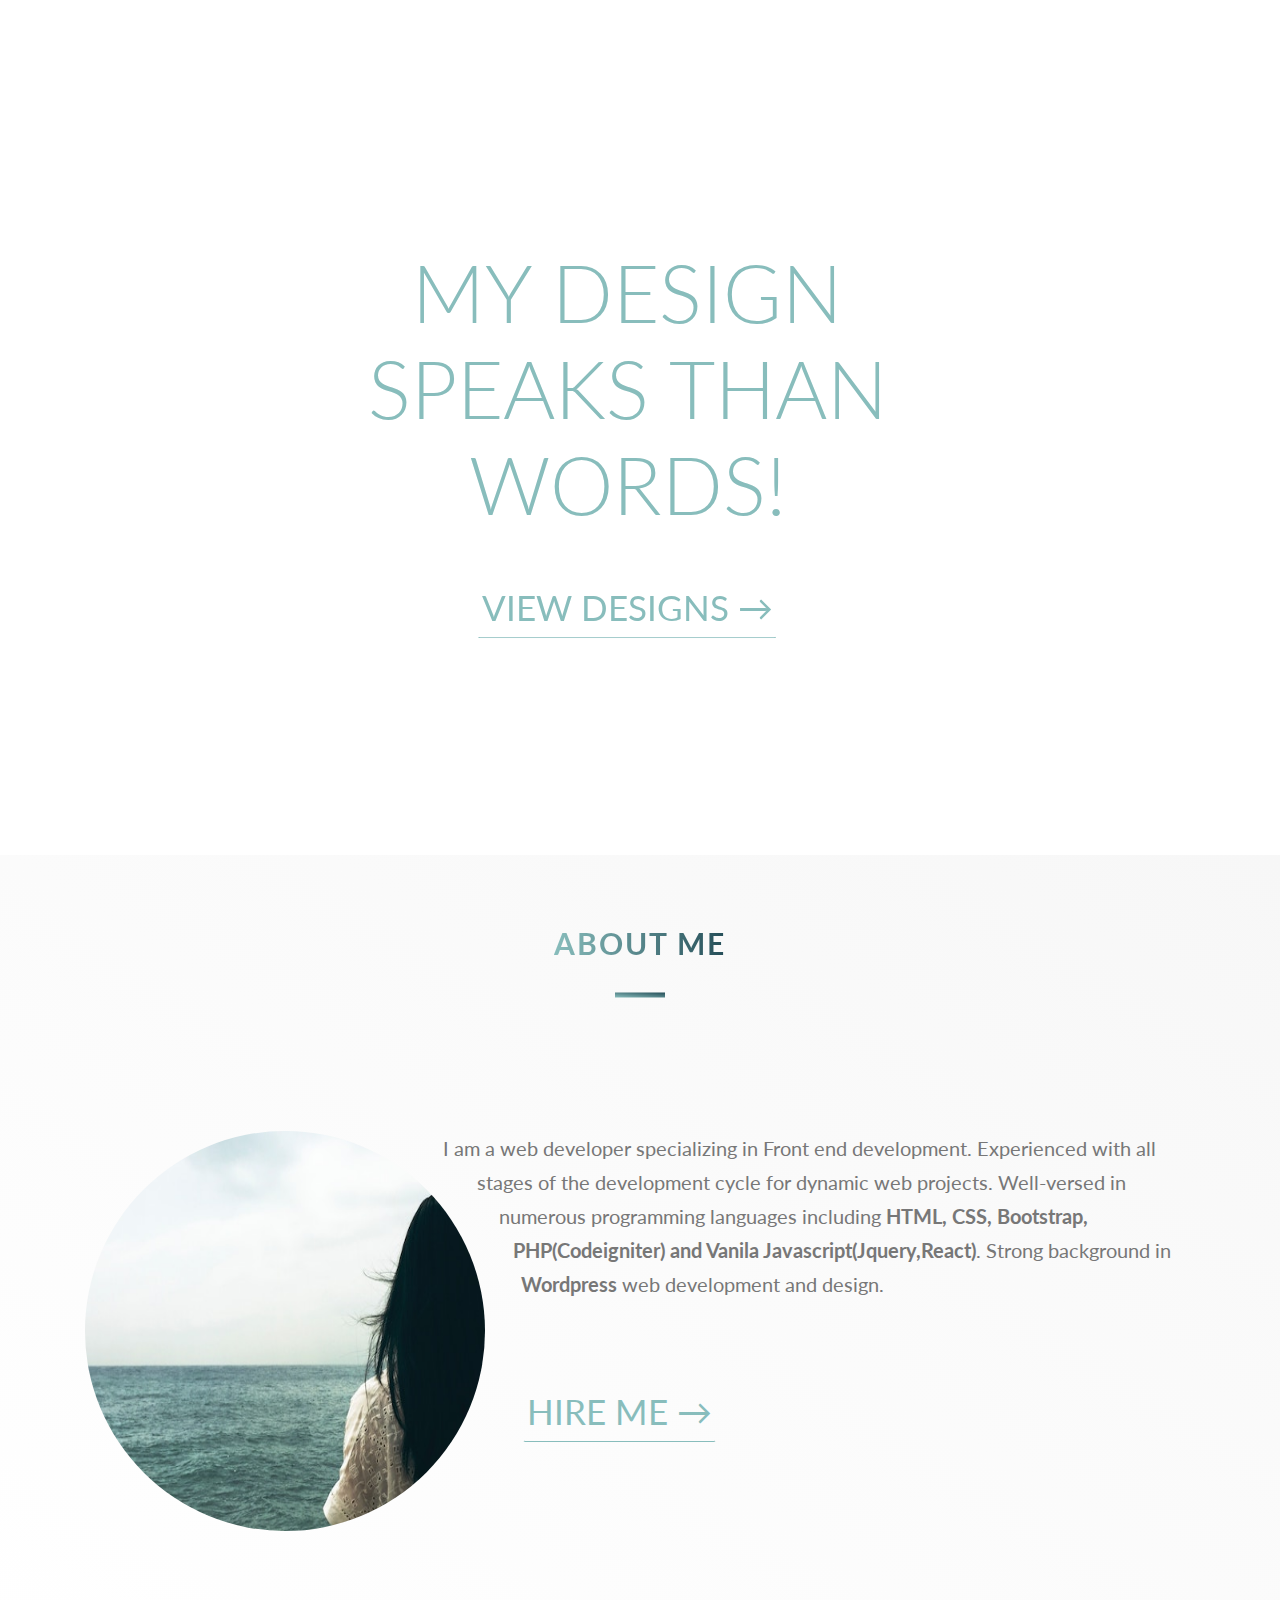
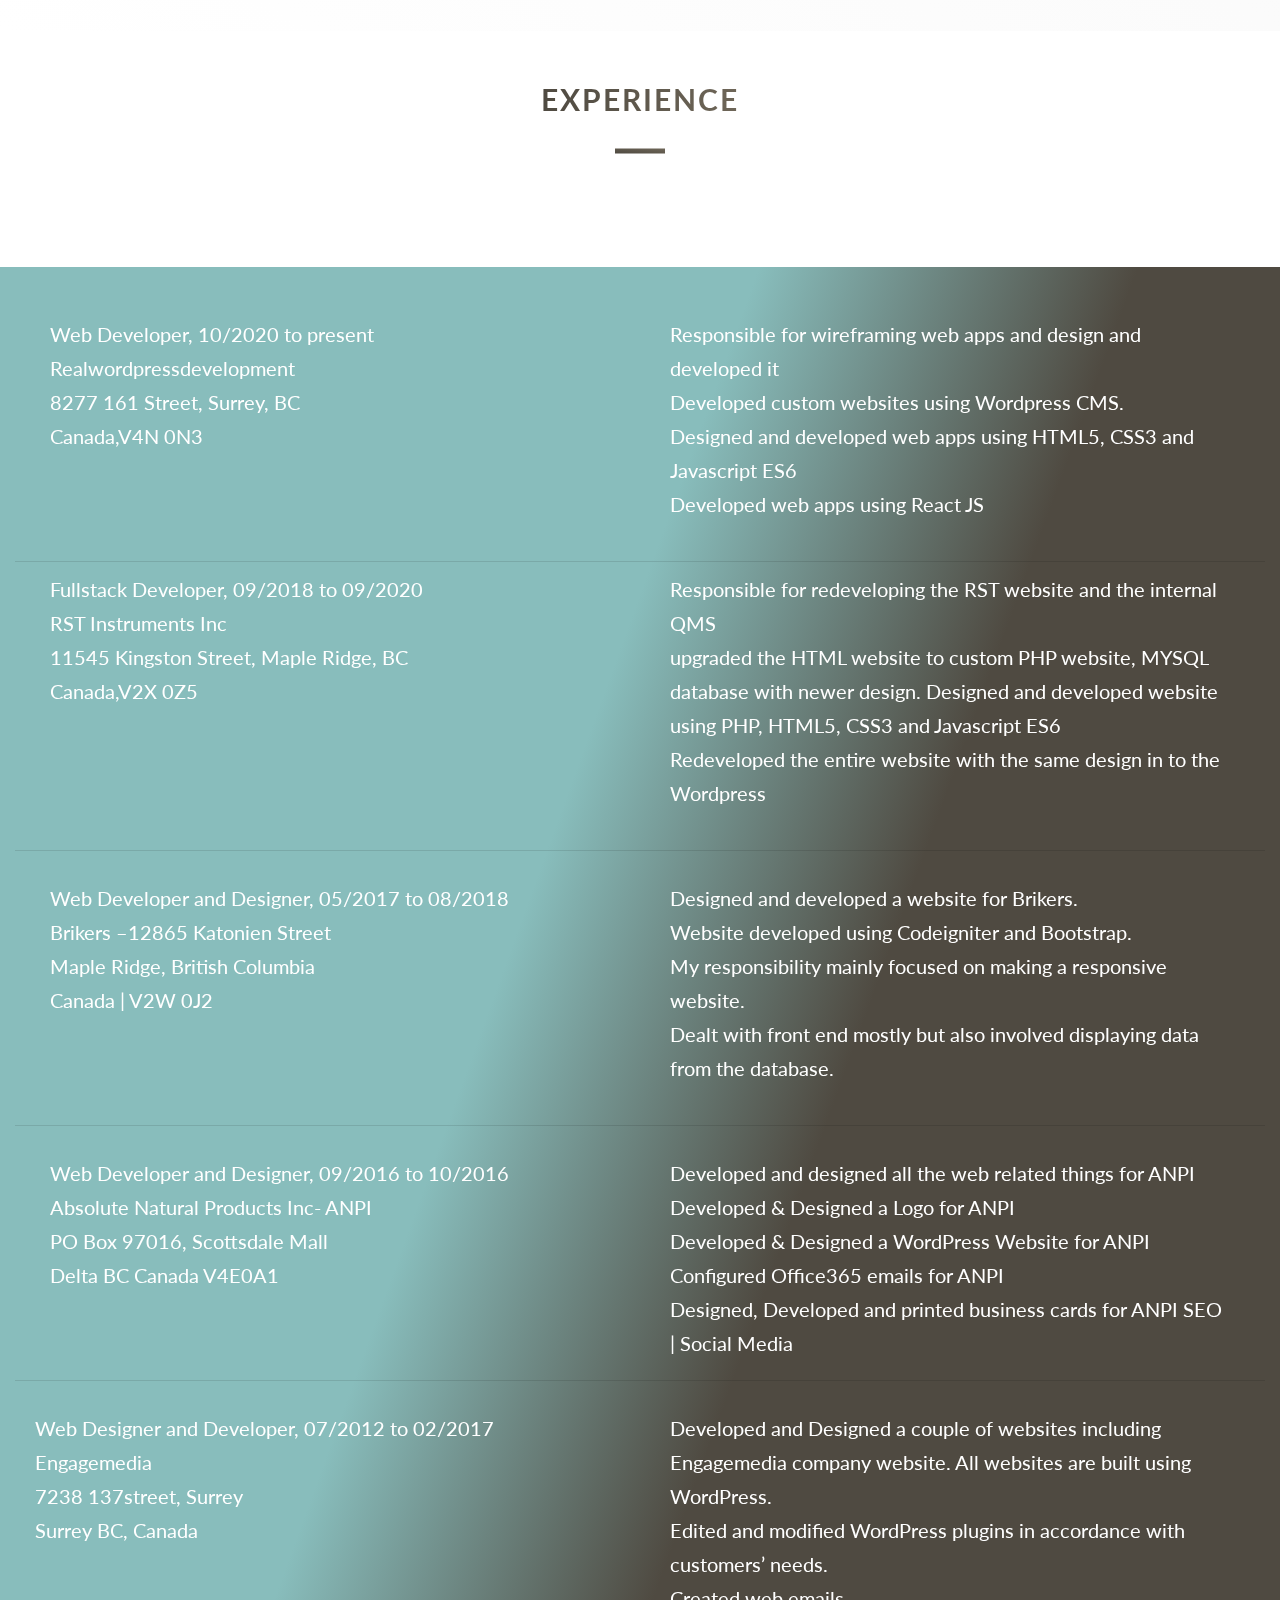
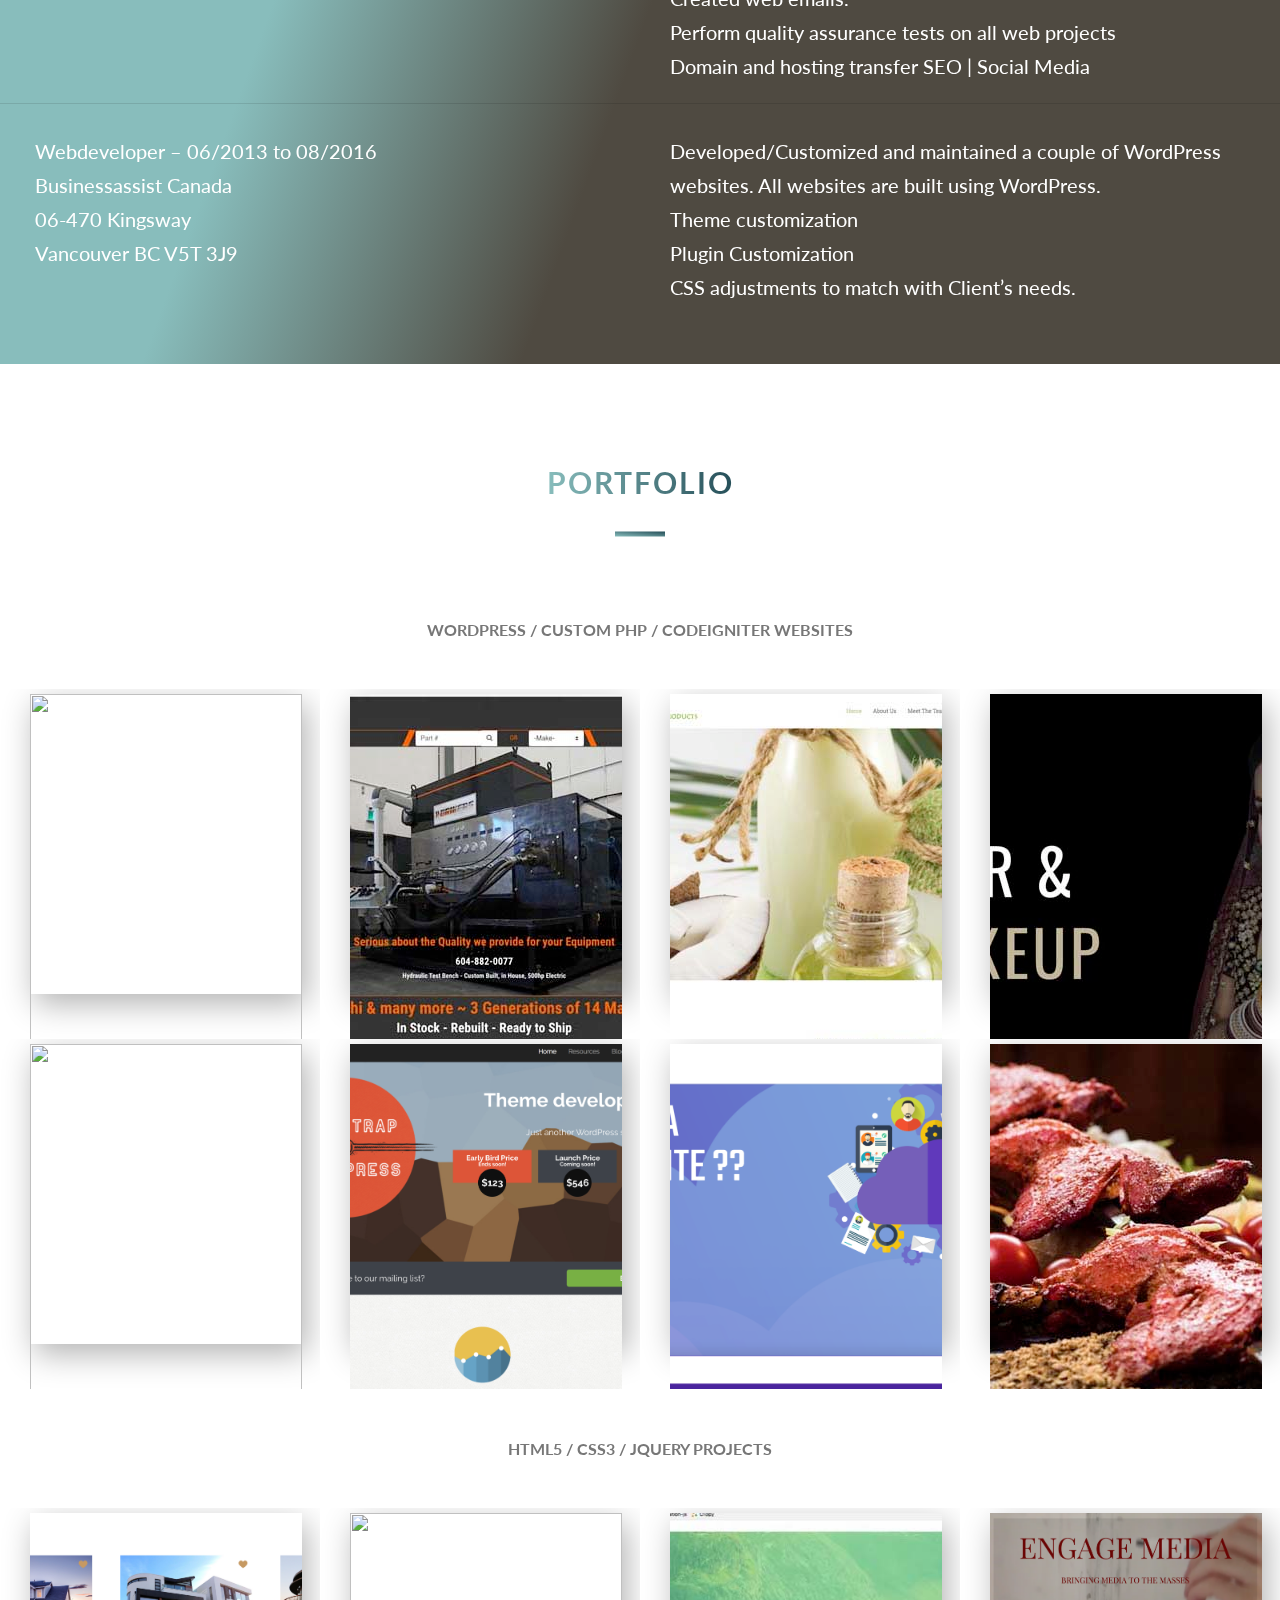
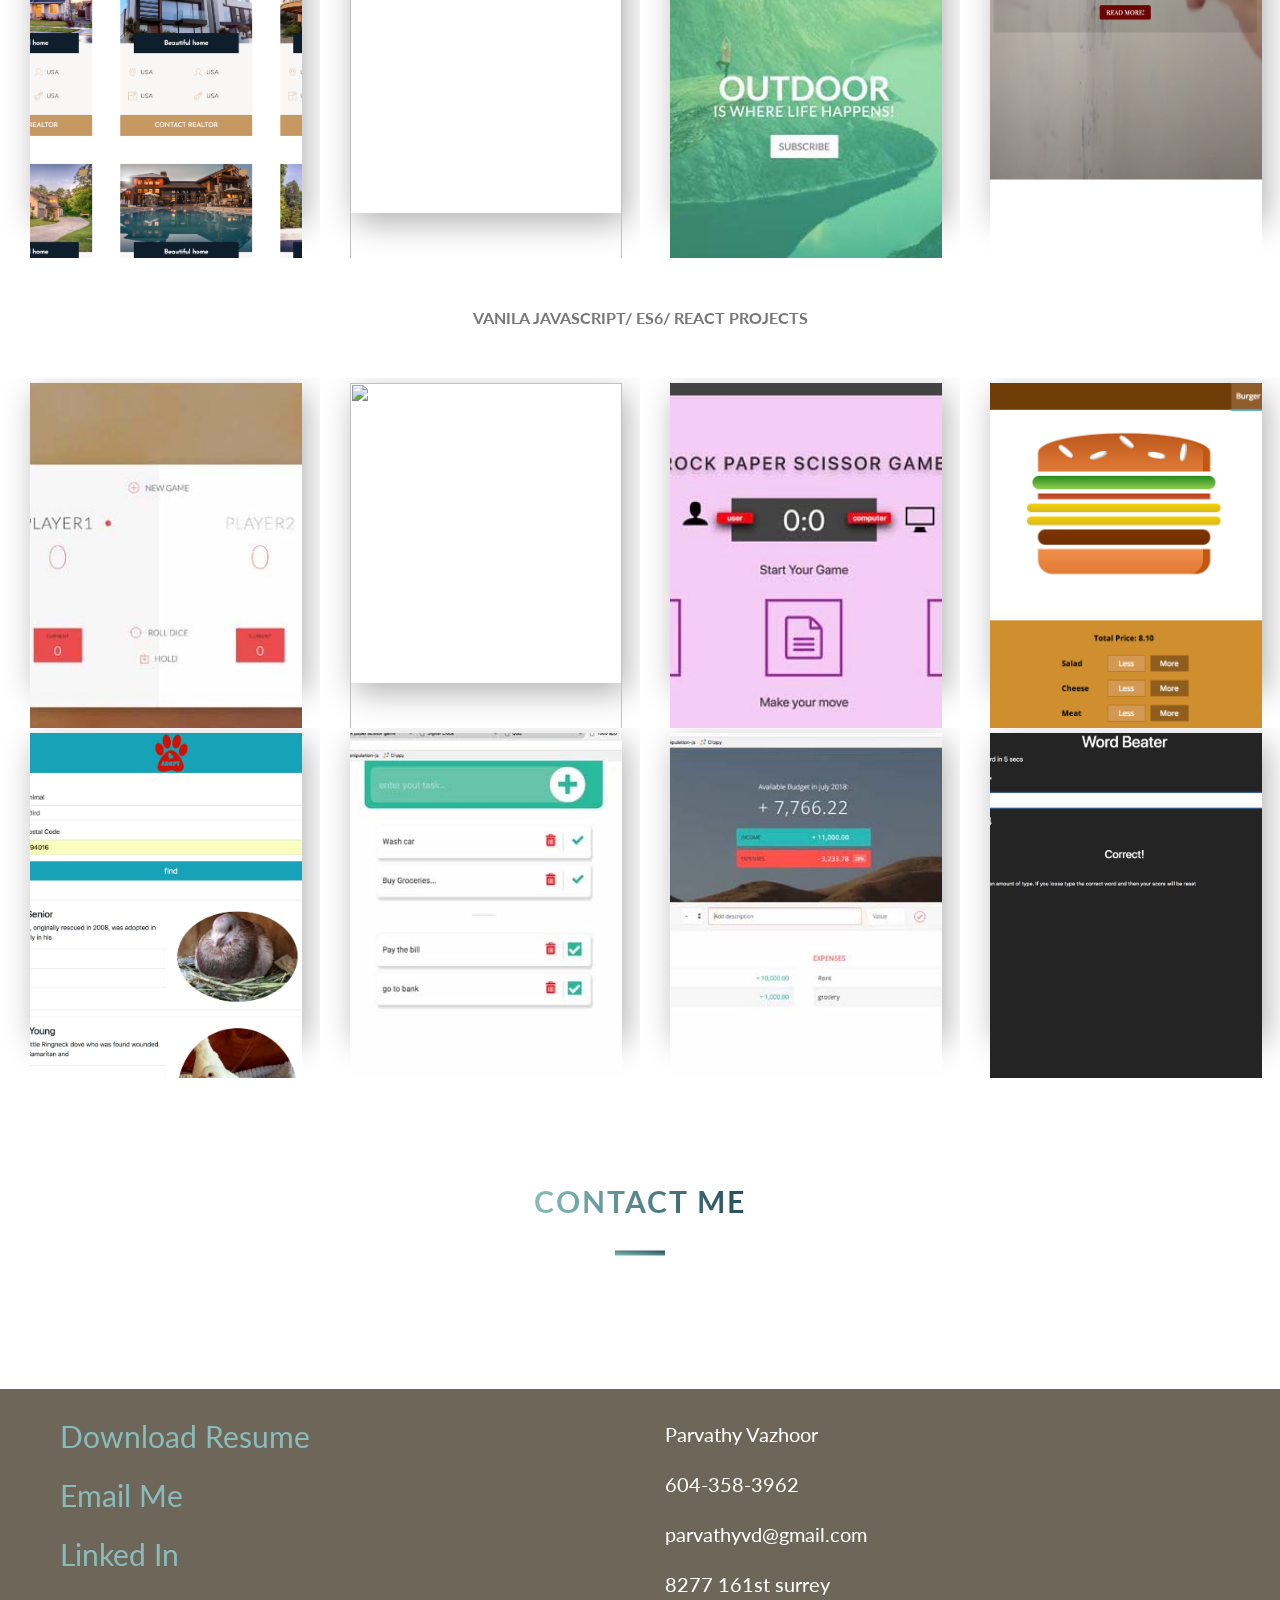
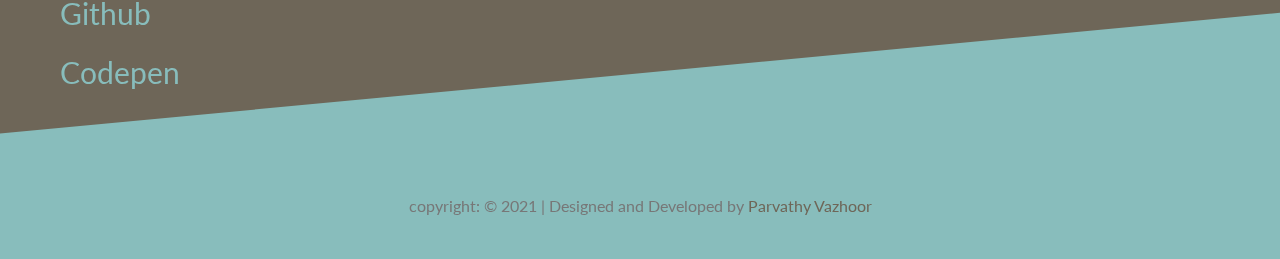
==== commit 35f23aaf: "Styling changes, updated resume upload" ====
--- a/index.html
+++ b/index.html
@@ -4,22 +4,13 @@
 <head>
   <meta charset="UTF-8">
   <meta name="viewport" content="width=device-width, initial-scale=1.0">
-  
   <link href="https://fonts.googleapis.com/css?family=Lato:100,300,400,700,900" rel="stylesheet">
-  
   <link rel="stylesheet" href="https://maxcdn.bootstrapcdn.com/bootstrap/4.0.0/css/bootstrap.min.css" integrity="sha384-Gn5384xqQ1aoWXA+058RXPxPg6fy4IWvTNh0E263XmFcJlSAwiGgFAW/dAiS6JXm" crossorigin="anonymous">
-  
-  
   <link rel="shortcut icon" type="image/png" href="img/favicon.png">
-  
-  
   <link rel="stylesheet" href="https://use.fontawesome.com/releases/v5.0.13/css/all.css" integrity="sha384-DNOHZ68U8hZfKXOrtjWvjxusGo9WQnrNx2sqG0tfsghAvtVlRW3tvkXWZh58N9jp" crossorigin="anonymous">
-  
   <link rel="stylesheet" href="css/style.css">
-  
-  <title>Parvathy Vazhoor | Web developer.</title>
+  <title>Parvathy Vazhoor | Web Developer</title>
 </head>
-
 <body>
   <header>
     <div class="container-fluid background-video-block">
@@ -49,9 +40,10 @@
               <img class="about-section__block--image"src="img/aboutme.jpg" alt="A picture of a lady">
             </div>
             <p class="about-section__block--text">
-              I am a web developer who enjoys creating fresh , clean, versatile and responsive websites.
-              I have Proved to work well with different modern browsers .The websites that I built mainly using WordPress CMS.
-              I have also developed website using Codeigniter and Bootstrap.
+              I am a web developer specializing in Front end development. Experienced with all stages of
+                the development cycle for dynamic web projects. Well-versed in numerous programming
+                languages including <b>HTML, CSS, Bootstrap, PHP(Codeigniter) and Vanila Javascript(Jquery,React)</b>. Strong background in <b>Wordpress</b> web
+                development and design.
             </p>
             <span class="about-section__button"><a class="btn btn-brown" href="#contact">Hire Me &rarr;</a></span>
           </div>
@@ -59,52 +51,74 @@
       </div>
     </div>
     
-    <div class="u-text-center u-margin-bottom-10 u-margin-top-10">
+    <div class="u-text-center u-margin-bottom-5 u-margin-top-5">
       <h2 class="heading-brown-secondary">Experience</h2>
     </div>
     <div class="experience-section">
       <div class="container-fluid">
+        <div class="row mb-5">
+          <div class="col-sm-6 experience-section--text">
+            <ul class="list-unstyled">
+              <li>Web Developer, 10/2020 to present</li>
+              <li>Realwordpressdevelopment</li>
+              <li>8277 161 Street, Surrey, BC</li>
+              <li>Canada,V4N 0N3</li>
+            </ul>
+          </div>
+          <div class="col-sm-6 experience-section--text pl-5">
+            <ul class="list-unstyled">
+              <li>Responsible for wireframing web apps and design and developed it</li>
+            <li>Developed custom websites using Wordpress CMS.</li>
+            <li>Designed and developed web apps using HTML5, CSS3 and Javascript ES6</li>
+            <li>Developed web apps using React JS</li>
+            </ul>
+            </div>
+          </div>
+          <hr />
           <div class="row mb-5">
-              <div class="col-sm-6 experience-section--text">
-                <ul class="list-unstyled text-center">
-                  <li>Fullstack Developer (Freelancer), 04/2018 to Present</li>
-                  <li>Realwordpressdevelopment</li>
-                  <li>10180 153st Surrey</li>
-                  <li>Canada | V3R 0B5</li>
-                </ul>
-              </div>
-              <div class="col-sm-6 experience-section--text pl-5">
-                <p>Responsible for wireframing apps and design it</p>
-                <p>Developed custom websites using Wordpress.</p>
-                <p>Designed and developed web apps using HTML5, CSS3 and Javascript ES6</p>
-                <p>Developed web apps using React JS</p>
-                </div>
-              </div>
-              <hr />
+            <div class="col-sm-6 experience-section--text">
+              <ul class="list-unstyled">
+              <li>Fullstack Developer, 09/2018 to 09/2020</li>
+              <li>RST Instruments Inc</li>
+              <li>11545 Kingston Street, Maple Ridge, BC</li>
+              <li>Canada,V2X 0Z5</li>
+            </ul>
+          </div>
+          <div class="col-sm-6 experience-section--text pl-5">
+            <ul class="list-unstyled">
+            <li>Responsible for redeveloping the RST website and the internal QMS</li>
+            <li>upgraded the HTML website to custom PHP website, MYSQL database with newer design. Designed and developed website using PHP, HTML5, CSS3 and Javascript ES6</li>
+            <li>Redeveloped the entire website with the same design in to the Wordpress</li>
+            </ul>
+            </div>
+          </div>
+          <hr />
         <div class="row seperator mb-5">
           <div class="col-sm-6 experience-section--text">
-            <ul class="list-unstyled text-center">
-              <li>Web Developer and Designer, 05/2017 to 03/2018</li>
+            <ul class="list-unstyled">
+              <li>Web Developer and Designer, 05/2017 to 08/2018</li>
               <li>Brikers –12865 Katonien Street</li>
               <li>Maple Ridge, British Columbia</li>
               <li>Canada | V2W 0J2</li>
             </ul>
           </div>
           <div class="col-sm-6 experience-section--text pl-5">
-            <p>Designed and developed a website for Brikers.</p>
-            <p>Website developed using Codeigniter and Bootstrap.</p>
-            <p>
-              My responsibility mainly focused on making a responsive website. </p>
-              <p>
+            <ul class="list-unstyled">
+            <li>Designed and developed a website for Brikers.</li>
+            <li>Website developed using Codeigniter and Bootstrap.</li>
+            <li>
+              My responsibility mainly focused on making a responsive website. </li>
+              <li>
                 Dealt with front end mostly but also involved displaying data from the database.
-              </p>
+              </li>
+              </ul>
             </div>
           </div>
           <hr />
           
           <div class="row seperator">
             <div class="col-sm-6 experience-section--text">
-              <ul class="list-unstyled text-center">
+              <ul class="list-unstyled">
                 <li>Web Developer and Designer, 09/2016 to 10/2016</li>
                 <li>Absolute Natural Products Inc- ANPI</li>
                 <li>PO Box 97016, Scottsdale Mall</li>
@@ -112,12 +126,14 @@
               </ul>
             </div>
             <div class="col-sm-6 experience-section--text pl-5">
-              <p>Developed and designed all the web related things for ANPI</p>
-              <p>Developed & Designed a Logo for ANPI</p>
-              <p>Developed & Designed a WordPress Website for ANPI </p>
-              <p>Configured Office365 emails for ANPI</p>
-            </p>Designed, Developed and printed business cards for ANPI</p>
-          </p>SEO | Social Media</p>
+              <ul class="list-unstyled">
+              <li>Developed and designed all the web related things for ANPI</li>
+              <li>Developed & Designed a Logo for ANPI</li>
+              <li>Developed & Designed a WordPress Website for ANPI </li>
+              <li>Configured Office365 emails for ANPI</li>
+            </li>Designed, Developed and printed business cards for ANPI</li>
+          </li>SEO | Social Media</li>
+          </ul>
         </div>
       </div>
       <hr />
@@ -125,7 +141,7 @@
     </div>
     <div class="row seperator">
       <div class="col-sm-6 experience-section--text">
-        <ul class="list-unstyled text-center">
+        <ul class="list-unstyled">
           <li>Web Designer and Developer, 07/2012 to 02/2017</li>
           <li>Engagemedia</li>
           <li>7238 137street, Surrey</li>
@@ -133,19 +149,21 @@
         </ul>
       </div>
       <div class="col-sm-6 experience-section--text pl-5">
-        <p>Developed and Designed a couple of websites including Engagemedia company website. All websites are built using WordPress.</p>
-        <p>Edited and modified WordPress plugins in accordance with customers’ needs.</p>
-        <p>Created web emails.</p>
-        <p>Perform quality assurance tests on all web projects</p>
-      </p>Domain and hosting transfer</p>
-    </p>SEO | Social Media</p>
+        <ul class="list-unstyled">
+        <li>Developed and Designed a couple of websites including Engagemedia company website. All websites are built using WordPress.</li>
+        <li>Edited and modified WordPress plugins in accordance with customers’ needs.</li>
+        <li>Created web emails.</li>
+        <li>Perform quality assurance tests on all web projects</li>
+      </li>Domain and hosting transfer</li>
+    </li>SEO | Social Media</li>
+    </ul>
   </div>
 </div>
 <hr />
 
 <div class="row seperator">
   <div class="col-sm-6 experience-section--text">
-    <ul class="list-unstyled text-center">
+    <ul class="list-unstyled">
       <li>Webdeveloper – 06/2013 to 08/2016</li>
       <li>Businessassist Canada</li>
       <li>06-470 Kingsway</li>
@@ -153,16 +171,15 @@
     </ul>
   </div>
   <div class="col-sm-6 experience-section--text pl-5">
-    <p>Developed/Customized and miantainted a couple of WordPress websites. All websites are built using WordPress.</p>
-    <p>Theme customization</p>
-    <p>Plugin Customization</p>
-    <p>CSS adjustments to match with Client’s needs.</p>
+    <ul class="list-unstyled">
+    <li>Developed/Customized and maintained a couple of WordPress websites. All websites are built using WordPress.</li>
+    <li>Theme customization</li>
+    <li>Plugin Customization</li>
+    <li>CSS adjustments to match with Client’s needs.</li>
+    </ul>
   </div>
 </div>
-
 </div>
-
-
 
 
 <div class="u-text-center u-margin-bottom-5 u-margin-top-10">
@@ -176,6 +193,14 @@
     <div class="row">
       <div class="col-lg-3 col-md-4 col-sm-6 portfolio-section__block">
         <div class="portfolio-section__block__side portfolio-section__block__side--front">
+          <img class="portfolio-section__image" src="img/rst.png" alt="">
+        </div>
+        <div class="portfolio-section__block__side portfolio-section__block__side--back">
+          <a class="project-link btn btn-sm-text" target="_blank" href="https://rstinstruments.com/">View Project</a>
+        </div>
+      </div>
+      <div class="col-lg-3 col-md-4 col-sm-6 portfolio-section__block">
+        <div class="portfolio-section__block__side portfolio-section__block__side--front">
           <img class="portfolio-section__image" src="img/1.jpg" alt="">
         </div>
         <div class="portfolio-section__block__side portfolio-section__block__side--back">
@@ -222,14 +247,7 @@
           <a class="project-link btn btn-sm-text" target="_blank" href="http://realwordpressdevelopment.com/">View Project</a>
         </div>
       </div>
-      <div class="col-lg-3 col-md-4 col-sm-6 portfolio-section__block">
-        <div class="portfolio-section__block__side portfolio-section__block__side--front">
-          <img class="portfolio-section__image" src="img/7.jpg" alt="">
-        </div>
-        <div class="portfolio-section__block__side portfolio-section__block__side--back">
-          <a class="project-link btn btn-sm-text" target="_blank" href="http://realwordpressdevelopment.com/parvi/">View Project</a>
-        </div>
-      </div>
+      
       <div class="col-lg-3 col-md-4 col-sm-6 portfolio-section__block">
         <div class="portfolio-section__block__side portfolio-section__block__side--front">
           <img class="portfolio-section__image" src="img/8.jpg" alt="">
@@ -294,10 +312,10 @@
       </div>
       <div class="col-lg-3 col-md-4 col-sm-6 portfolio-section__block">
         <div class="portfolio-section__block__side portfolio-section__block__side--front">
-          <img class="portfolio-section__image" src="img/25.jpeg" alt="">
-        </div>
-        <div class="portfolio-section__block__side portfolio-section__block__side--back">
-          <a class="project-link btn btn-sm-text" target="_blank" href="http://realwordpressdevelopment.com/forkify/dist">View Project</a>
+          <img class="portfolio-section__image" src="img/34.png" alt="">
+        </div>
+        <div class="portfolio-section__block__side portfolio-section__block__side--back">
+          <a class="project-link btn btn-sm-text" target="_blank" href="http://realwordpressdevelopment.com/weather-api">View Project</a>
         </div>
       </div>
       <div class="col-lg-3 col-md-4 col-sm-6 portfolio-section__block">
@@ -352,12 +370,7 @@
 
     <!------------- end of js -------------->
 
-  </div>
-
-
-  
-      
-   
+  </div> 
 
 <div class="contact-section" id="contact">
   <div class="u-text-center u-margin-bottom-10 u-margin-top-10">
@@ -366,7 +379,7 @@
   <div class="container-fluid contact-section__bg">
     <div class="row">
       <div class="col-sm-6">
-        <ul class="list-unstyled text-center">
+        <ul class="list-unstyled">
           <li><a class="social-block__link" target="_blank" href="/Parvathy-Vazhoor.pdf"><i class="address-block--icon far fa-file-pdf"></i>Download Resume</a></li>
           <li><a class="social-block__link" target="_blank" href="mailto:parvathyvd@gmail.com"><i class="address-block--icon fas fa-envelope"></i>Email Me</a></li>
           <li><a class="social-block__link" target="_blank" href="https://www.linkedin.com/in/parvathy-vazhoor/"><i class="address-block--icon fab fa-linkedin-in"></i>Linked In</a></li>
@@ -375,11 +388,11 @@
         </ul>
       </div>
       <div class="col-sm-6">
-        <ul class="list-unstyled text-center">
+        <ul class="list-unstyled">
           <li class="address-block"><i class="address-block--icon fas fa-user"></i>Parvathy Vazhoor</li>
           <li class="address-block"><a class="web-link-white" href="tel:604-358-3962"><i class="address-block--icon fas fa-phone"></i>604-358-3962</a></li>
           <li class="address-block"><a class="web-link-white" href="mailto:parvathyvd@gmail.com"><i class="address-block--icon fas fa-envelope"></i>parvathyvd@gmail.com</a></li>
-          <li class="address-block"><i class="address-block--icon far fa-address-card"></i>10180 153st surrey</li>
+          <li class="address-block"><i class="address-block--icon far fa-address-card"></i>8277 161st surrey</li>
         </ul>
       </div>
     </div>
@@ -389,8 +402,8 @@
 
 <footer>
   <p class="small text-center">
-    copyright: &copy; 2018 | Web design and Development by <a class="web-link" href="http://portfolio.realwordpressdevelopment.com/">Parvathy Vazhoor</a>
-  </p>
+    copyright: &copy; 2021 | Designed and Developed by <a class="web-link" href="http://portfolio.realwordpressdevelopment.com/">Parvathy Vazhoor</a>
+  </li>
 </footer>
 
 </body>
@@ -401,4 +414,3 @@
 <!-- Magnific Popup core JS file -->
 <script src="https://maxcdn.bootstrapcdn.com/bootstrap/4.0.0/js/bootstrap.min.js" integrity="sha384-JZR6Spejh4U02d8jOt6vLEHfe/JQGiRRSQQxSfFWpi1MquVdAyjUar5+76PVCmYl" crossorigin="anonymous"></script>
 </html>
->>>>>>>>>>>>>>>>>>--- a/css/style.css
+++ b/css/style.css
@@ -515,7 +515,7 @@
 .contact-section {
   line-height: 5.5rem; }
   .contact-section__bg {
-    padding: 10rem 0;
+    padding: 2rem 5rem;
     background-color: #6E6658;
     color: #ffffff;
     -webkit-clip-path: polygon(0 0, 100% 0%, 100% 65%, 0% 100%);
@@ -601,6 +601,9 @@
   background-image: -webkit-linear-gradient(340deg, #88BDBC 0%, #88BDBC 40%, #4F4A41 60%);
   background-image: -o-linear-gradient(340deg, #88BDBC 0%, #88BDBC 40%, #4F4A41 60%);
   background-image: linear-gradient(110deg, #88BDBC 0%, #88BDBC 40%, #4F4A41 60%);
-  padding: 10rem 0;
+  padding: 5rem 0;
   color: white;
   overflow-x: hidden; }
+  .experience-section--text{
+    padding: 0 5rem;
+  }
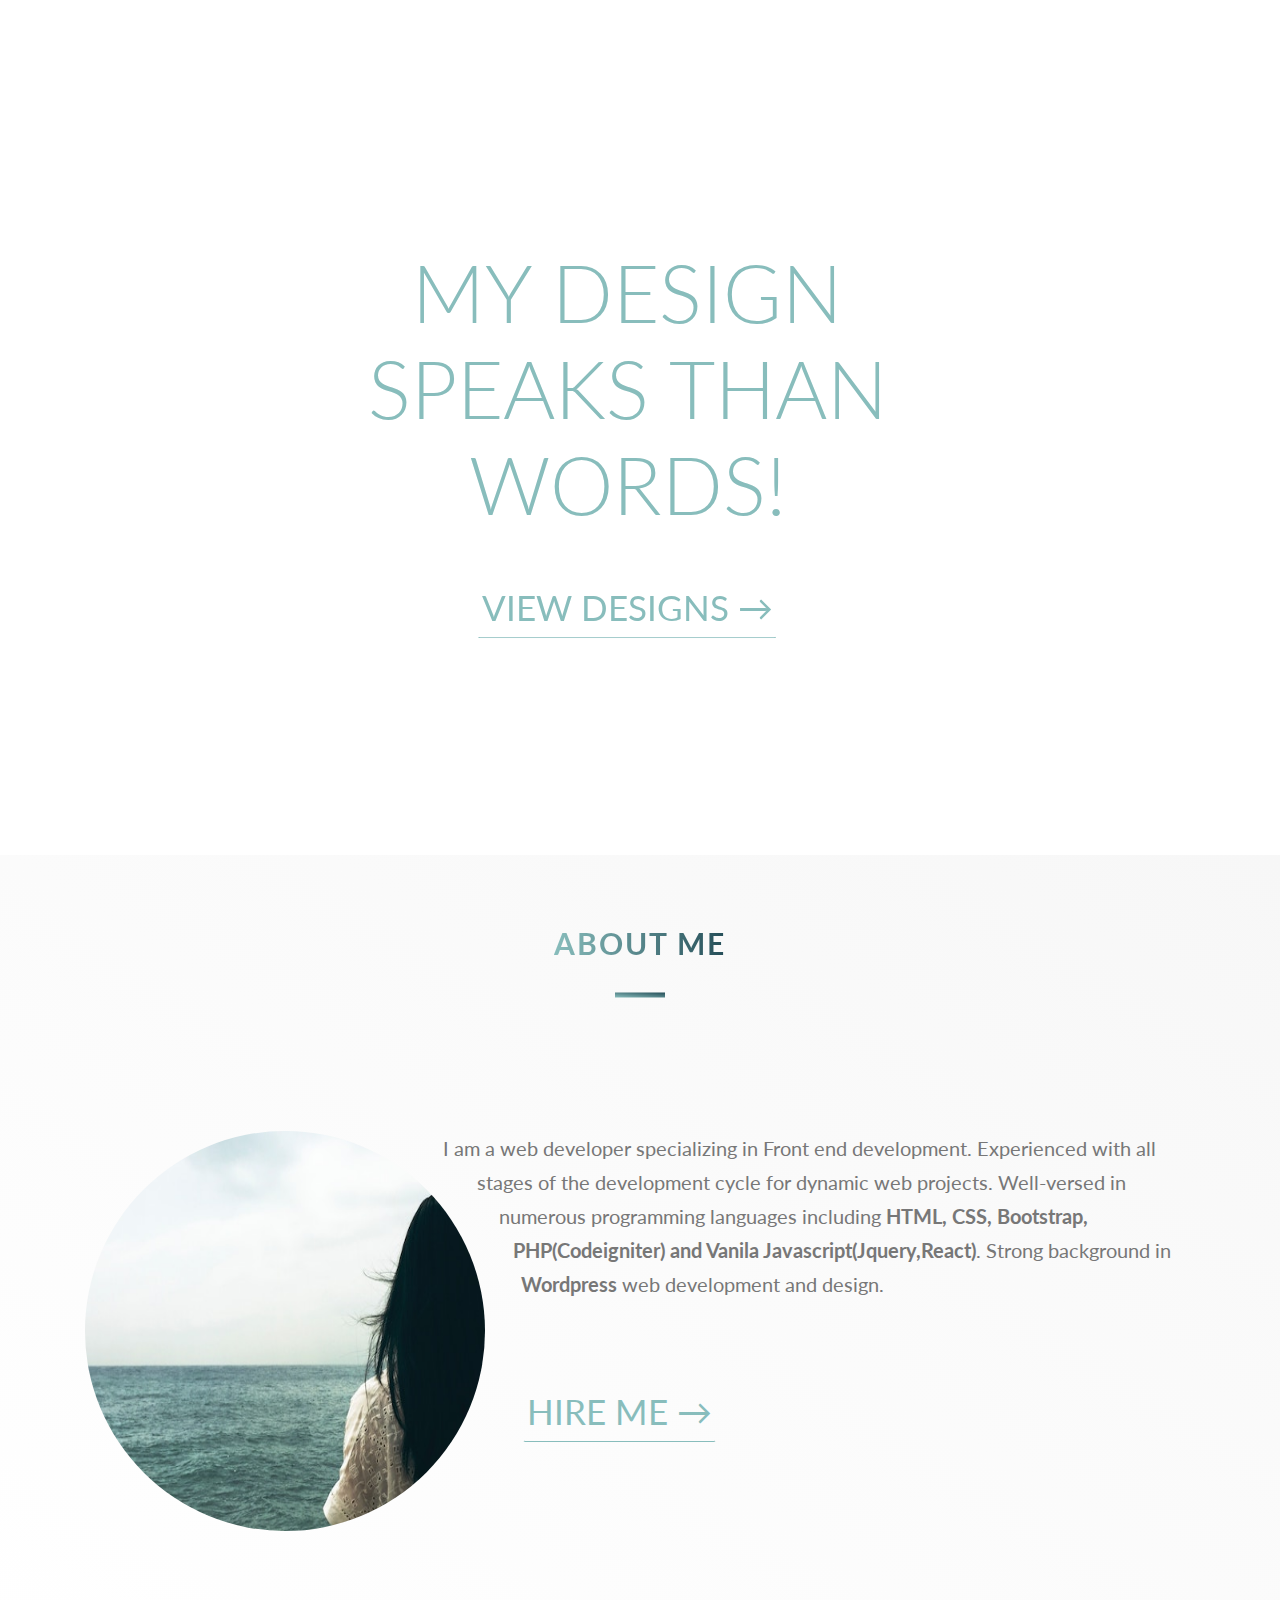
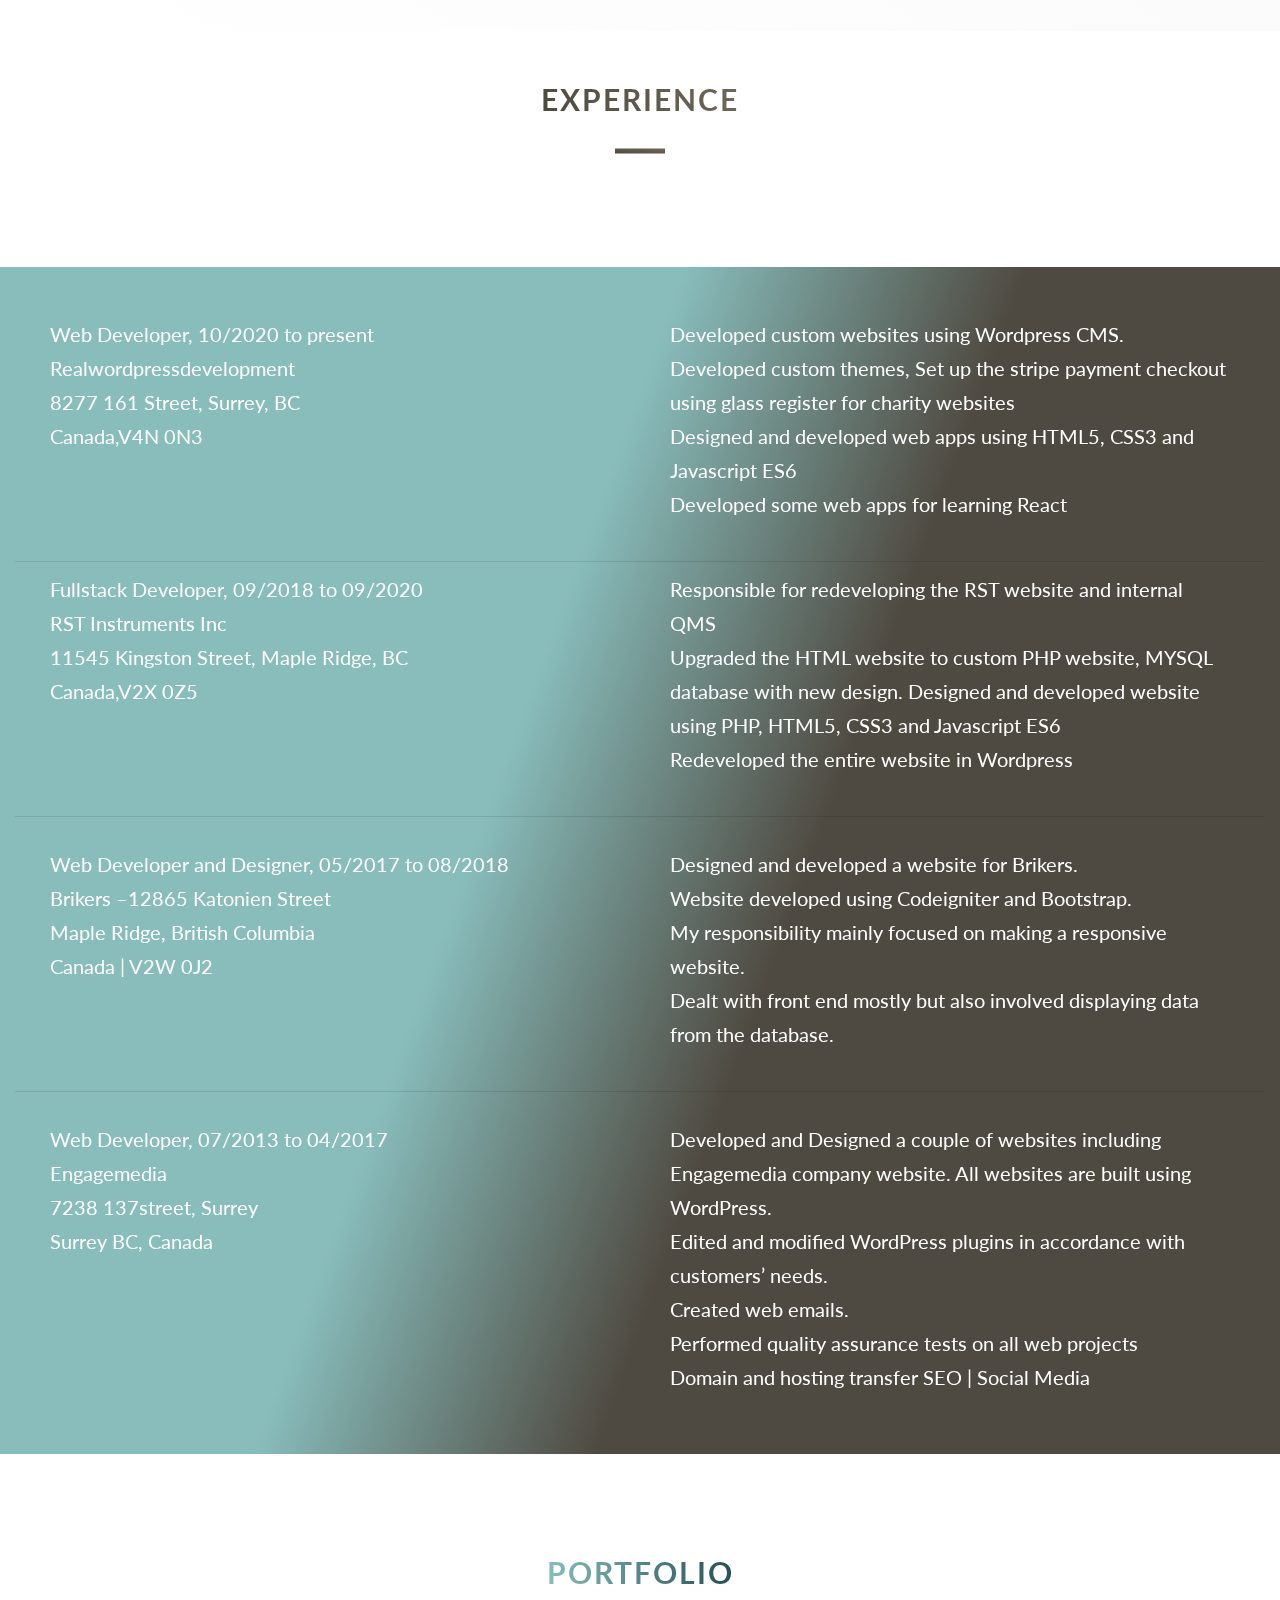
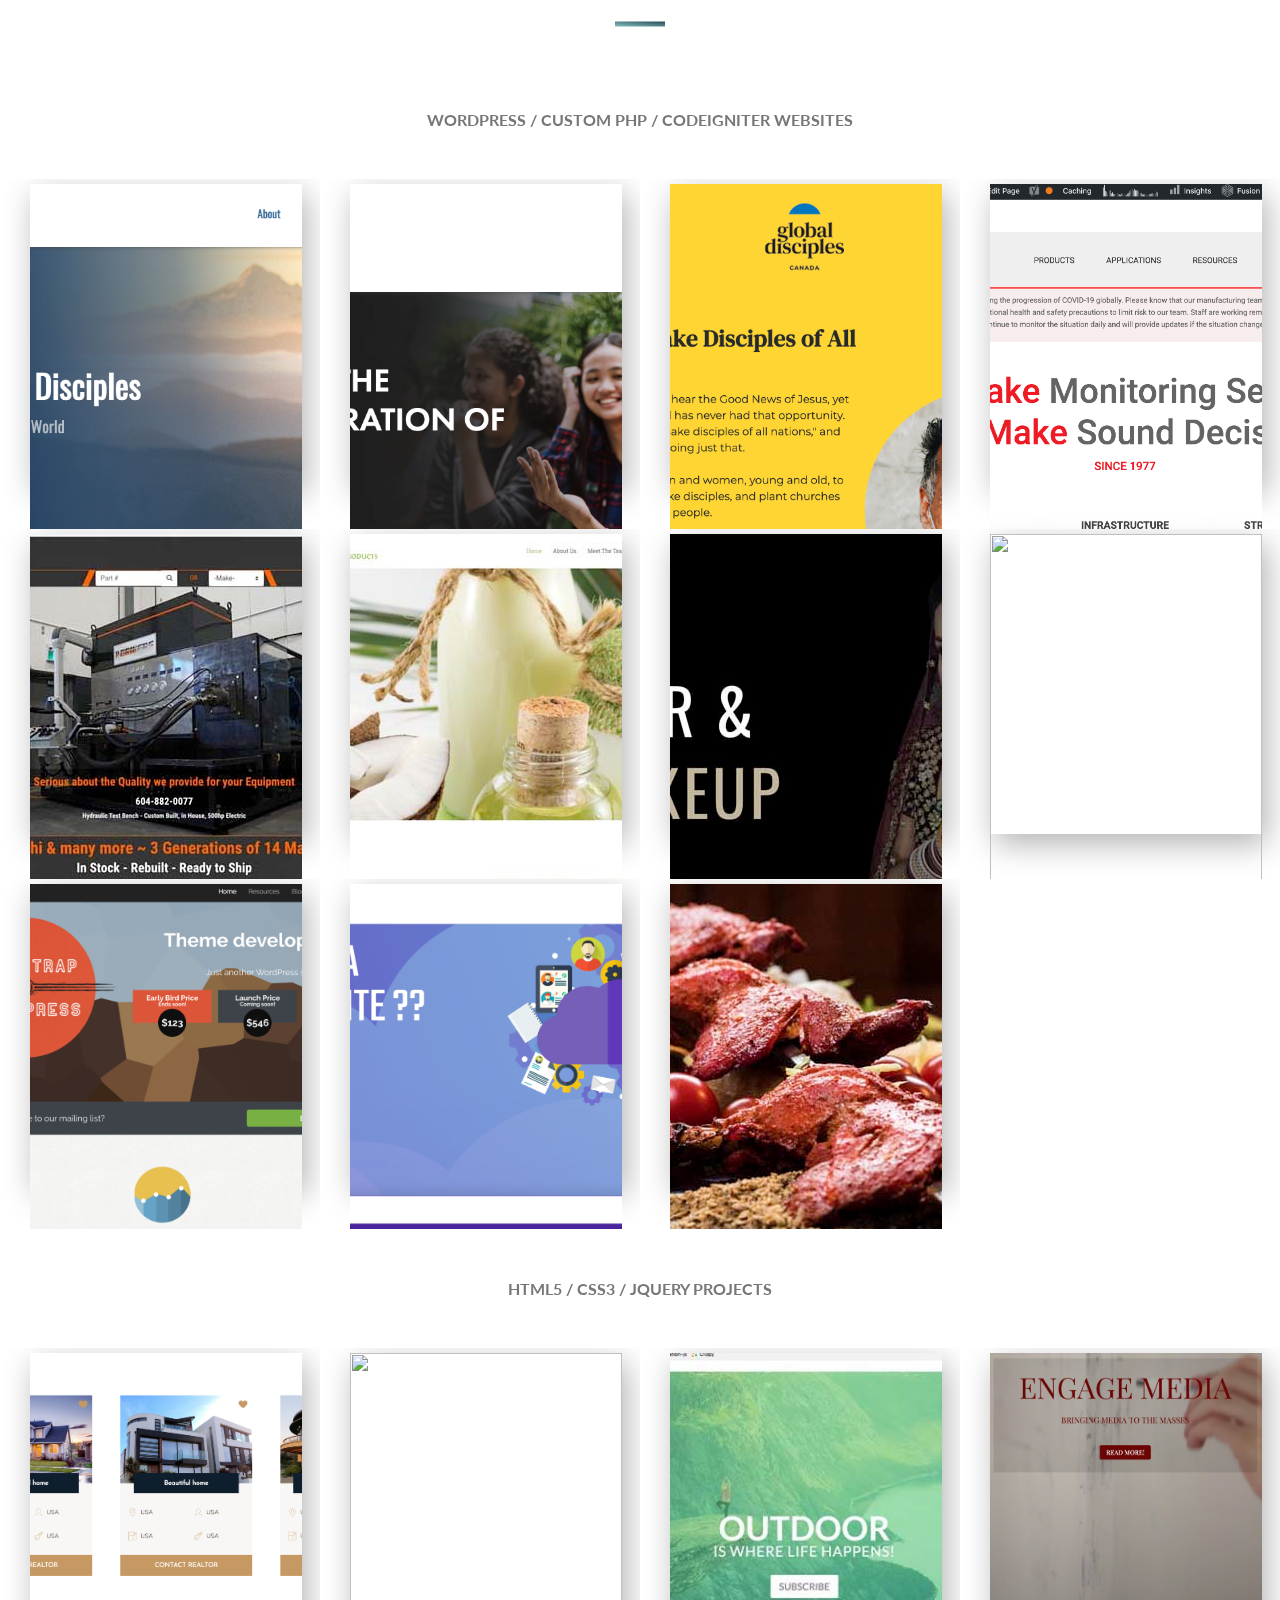
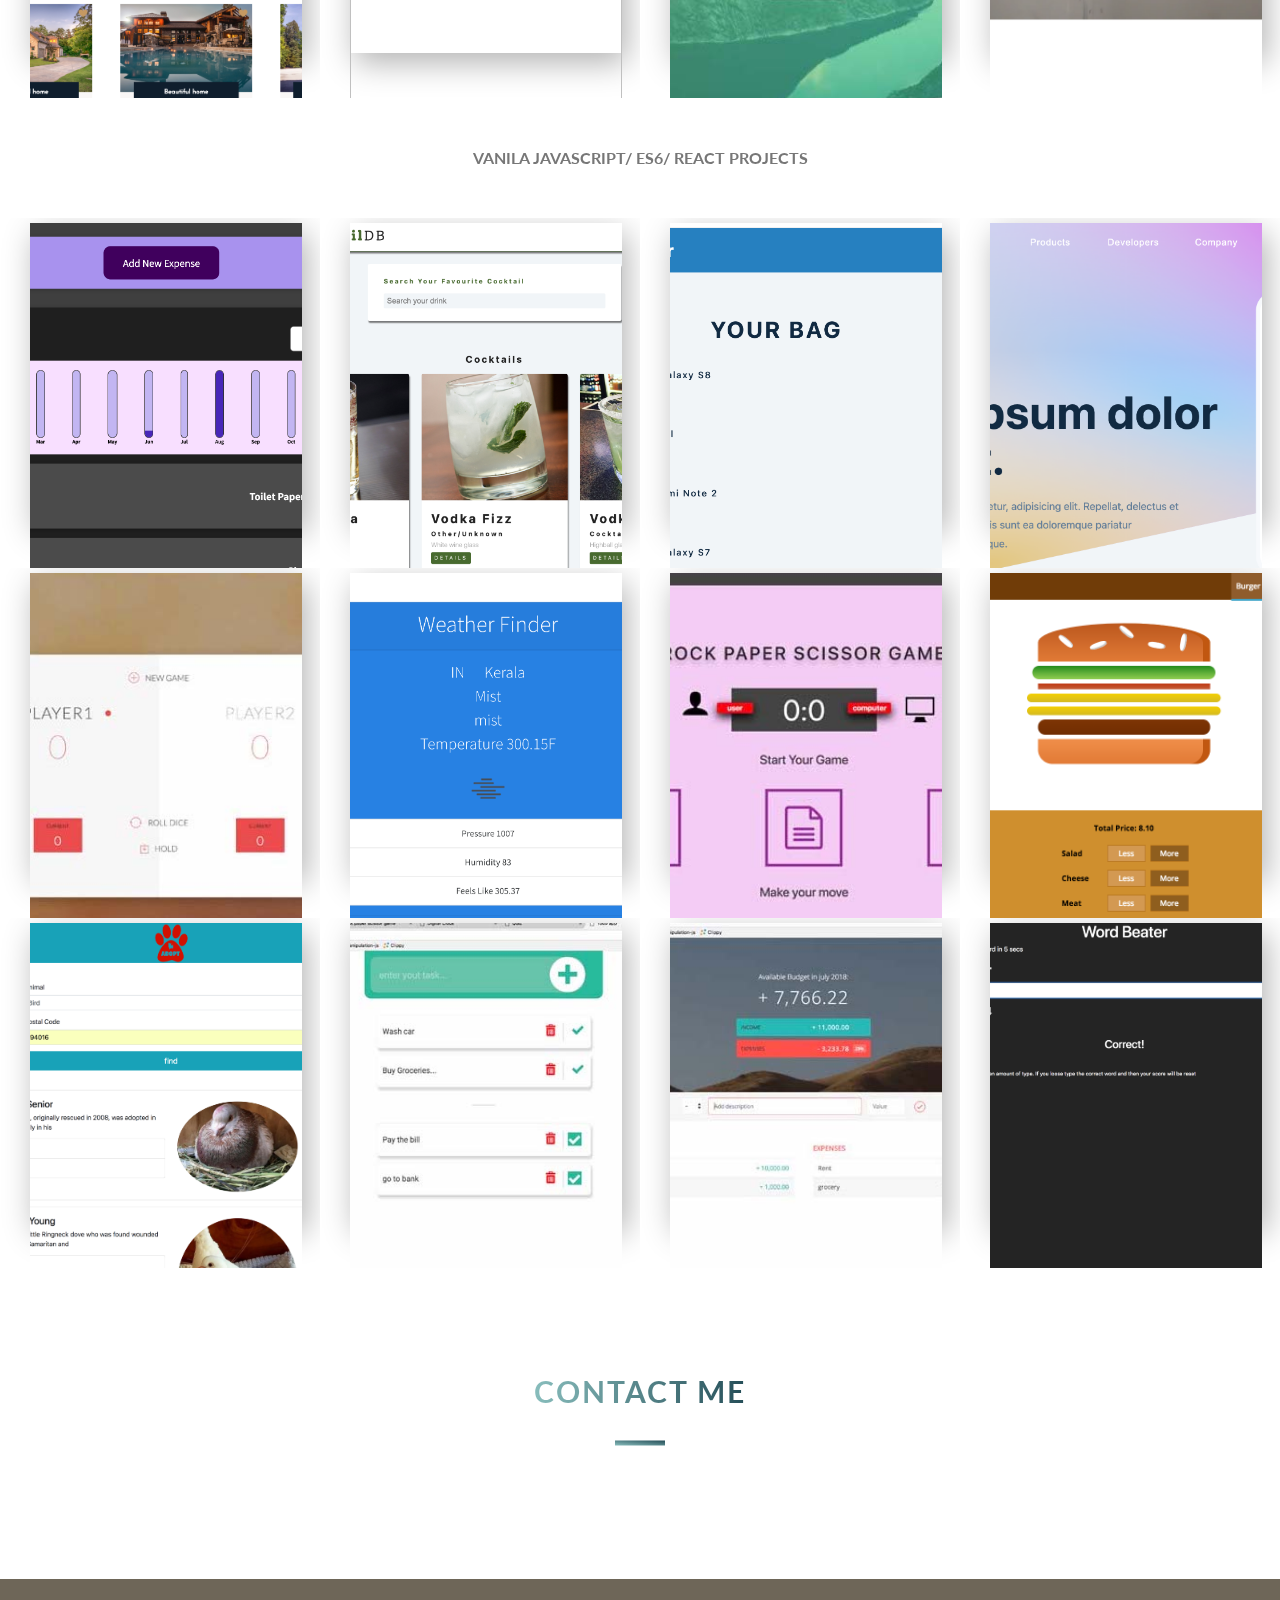
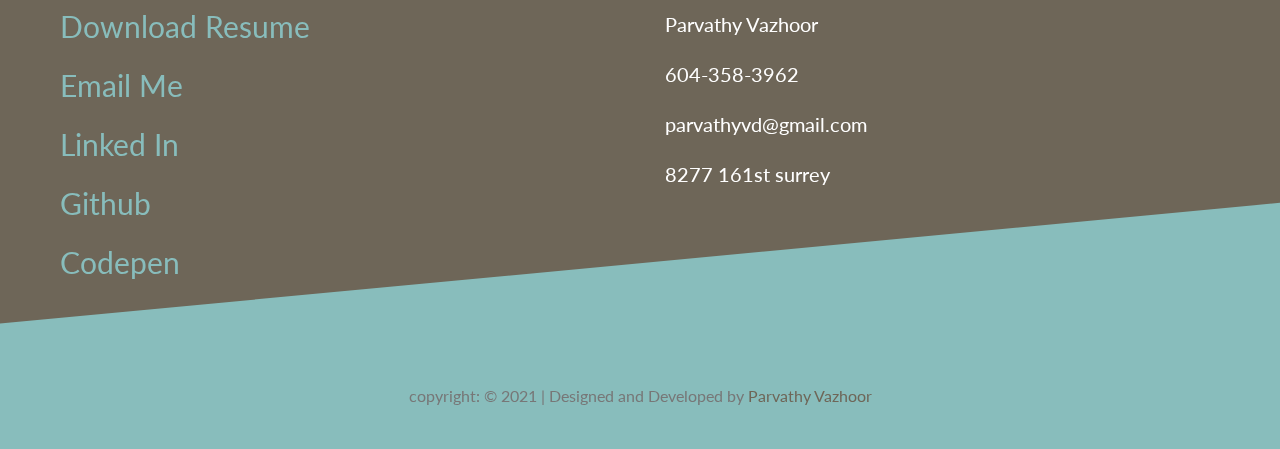
==== commit 2fe4a3cc: "Added 4 more projects and updated the resume pdf" ====
--- a/index.html
+++ b/index.html
@@ -65,12 +65,12 @@
               <li>Canada,V4N 0N3</li>
             </ul>
           </div>
-          <div class="col-sm-6 experience-section--text pl-5">
+          <div class="col-sm-6 experience-section--text pl-md-5">
             <ul class="list-unstyled">
-              <li>Responsible for wireframing web apps and design and developed it</li>
             <li>Developed custom websites using Wordpress CMS.</li>
+            <li>Developed custom themes, Set up the stripe payment checkout using glass register for charity websites</li>
             <li>Designed and developed web apps using HTML5, CSS3 and Javascript ES6</li>
-            <li>Developed web apps using React JS</li>
+            <li>Developed some web apps for learning React</li>
             </ul>
             </div>
           </div>
@@ -84,11 +84,11 @@
               <li>Canada,V2X 0Z5</li>
             </ul>
           </div>
-          <div class="col-sm-6 experience-section--text pl-5">
+          <div class="col-sm-6 experience-section--text pl-md-5">
             <ul class="list-unstyled">
-            <li>Responsible for redeveloping the RST website and the internal QMS</li>
-            <li>upgraded the HTML website to custom PHP website, MYSQL database with newer design. Designed and developed website using PHP, HTML5, CSS3 and Javascript ES6</li>
-            <li>Redeveloped the entire website with the same design in to the Wordpress</li>
+            <li>Responsible for redeveloping the RST website and internal QMS</li>
+            <li>Upgraded the HTML website to custom PHP website, MYSQL database with new design. Designed and developed website using PHP, HTML5, CSS3 and Javascript ES6</li>
+            <li>Redeveloped the entire website in Wordpress</li>
             </ul>
             </div>
           </div>
@@ -102,7 +102,7 @@
               <li>Canada | V2W 0J2</li>
             </ul>
           </div>
-          <div class="col-sm-6 experience-section--text pl-5">
+          <div class="col-sm-6 experience-section--text pl-md-5">
             <ul class="list-unstyled">
             <li>Designed and developed a website for Brikers.</li>
             <li>Website developed using Codeigniter and Bootstrap.</li>
@@ -113,74 +113,30 @@
               </li>
               </ul>
             </div>
-          </div>
+            </div>
           <hr />
-          
-          <div class="row seperator">
-            <div class="col-sm-6 experience-section--text">
-              <ul class="list-unstyled">
-                <li>Web Developer and Designer, 09/2016 to 10/2016</li>
-                <li>Absolute Natural Products Inc- ANPI</li>
-                <li>PO Box 97016, Scottsdale Mall</li>
-                <li>Delta BC Canada V4E0A1</li>
-              </ul>
-            </div>
-            <div class="col-sm-6 experience-section--text pl-5">
-              <ul class="list-unstyled">
-              <li>Developed and designed all the web related things for ANPI</li>
-              <li>Developed & Designed a Logo for ANPI</li>
-              <li>Developed & Designed a WordPress Website for ANPI </li>
-              <li>Configured Office365 emails for ANPI</li>
-            </li>Designed, Developed and printed business cards for ANPI</li>
-          </li>SEO | Social Media</li>
-          </ul>
-        </div>
-      </div>
-      <hr />
-      
-    </div>
     <div class="row seperator">
       <div class="col-sm-6 experience-section--text">
         <ul class="list-unstyled">
-          <li>Web Designer and Developer, 07/2012 to 02/2017</li>
+          <li>Web Developer, 07/2013 to 04/2017</li>
           <li>Engagemedia</li>
           <li>7238 137street, Surrey</li>
           <li>Surrey BC, Canada</li>
         </ul>
       </div>
-      <div class="col-sm-6 experience-section--text pl-5">
+      <div class="col-sm-6 experience-section--text pl-md-5">
         <ul class="list-unstyled">
         <li>Developed and Designed a couple of websites including Engagemedia company website. All websites are built using WordPress.</li>
         <li>Edited and modified WordPress plugins in accordance with customers’ needs.</li>
         <li>Created web emails.</li>
-        <li>Perform quality assurance tests on all web projects</li>
-      </li>Domain and hosting transfer</li>
-    </li>SEO | Social Media</li>
-    </ul>
-  </div>
-</div>
-<hr />
-
-<div class="row seperator">
-  <div class="col-sm-6 experience-section--text">
-    <ul class="list-unstyled">
-      <li>Webdeveloper – 06/2013 to 08/2016</li>
-      <li>Businessassist Canada</li>
-      <li>06-470 Kingsway</li>
-      <li>Vancouver BC V5T 3J9</li>
-    </ul>
-  </div>
-  <div class="col-sm-6 experience-section--text pl-5">
-    <ul class="list-unstyled">
-    <li>Developed/Customized and maintained a couple of WordPress websites. All websites are built using WordPress.</li>
-    <li>Theme customization</li>
-    <li>Plugin Customization</li>
-    <li>CSS adjustments to match with Client’s needs.</li>
+        <li>Performed quality assurance tests on all web projects</li>
+        </li>Domain and hosting transfer</li>
+        </li>SEO | Social Media</li>
     </ul>
   </div>
 </div>
 </div>
-
+</div>
 
 <div class="u-text-center u-margin-bottom-5 u-margin-top-10">
   <h2 class="heading-secondary">Portfolio</h2>
@@ -193,6 +149,30 @@
     <div class="row">
       <div class="col-lg-3 col-md-4 col-sm-6 portfolio-section__block">
         <div class="portfolio-section__block__side portfolio-section__block__side--front">
+          <img class="portfolio-section__image" src="img/f4l.jpeg" alt="">
+        </div>
+        <div class="portfolio-section__block__side portfolio-section__block__side--back">
+          <a class="project-link btn btn-sm-text" target="_blank" href="https://foundations4living.ca/">View Project</a>
+        </div>
+      </div>
+      <div class="col-lg-3 col-md-4 col-sm-6 portfolio-section__block">
+        <div class="portfolio-section__block__side portfolio-section__block__side--front">
+          <img class="portfolio-section__image" src="img/yp.jpeg" alt="">
+        </div>
+        <div class="portfolio-section__block__side portfolio-section__block__side--back">
+          <a class="project-link btn btn-sm-text" target="_blank" href="https://yplounge.ca/">View Project</a>
+        </div>
+      </div>
+      <div class="col-lg-3 col-md-4 col-sm-6 portfolio-section__block">
+        <div class="portfolio-section__block__side portfolio-section__block__side--front">
+          <img class="portfolio-section__image" src="img/gd.png" alt="">
+        </div>
+        <div class="portfolio-section__block__side portfolio-section__block__side--back">
+          <a class="project-link btn btn-sm-text" target="_blank" href="https://gd.flywheelsites.com//">View Project</a>
+        </div>
+      </div>
+      <div class="col-lg-3 col-md-4 col-sm-6 portfolio-section__block">
+        <div class="portfolio-section__block__side portfolio-section__block__side--front">
           <img class="portfolio-section__image" src="img/rst.png" alt="">
         </div>
         <div class="portfolio-section__block__side portfolio-section__block__side--back">
@@ -212,7 +192,7 @@
           <img class="portfolio-section__image" src="img/2.jpg" alt="">
         </div>
         <div class="portfolio-section__block__side portfolio-section__block__side--back">
-          <a class="project-link btn btn-sm-text" target="_blank" href="http://absolutenaturalproducts.com/">View Project</a>
+          <a class="project-link btn btn-sm-text" target="_blank" href="https://absolutenaturalproducts.com/">View Project</a>
         </div>
       </div>
       <div class="col-lg-3 col-md-4 col-sm-6 portfolio-section__block">
@@ -236,7 +216,7 @@
           <img class="portfolio-section__image" src="img/29.jpg" alt="">
         </div>
         <div class="portfolio-section__block__side portfolio-section__block__side--back">
-          <a class="project-link btn btn-sm-text" target="_blank" href="http://realwordpressdevelopment.com/b2w/">View Project</a>
+          <a class="project-link btn btn-sm-text" target="_blank" href="https://realwordpressdevelopment.com/b2w/resources/">View Project</a>
         </div>
       </div>
       <div class="col-lg-3 col-md-4 col-sm-6 portfolio-section__block">
@@ -244,7 +224,7 @@
           <img class="portfolio-section__image" src="img/30.jpg" alt="">
         </div>
         <div class="portfolio-section__block__side portfolio-section__block__side--back">
-          <a class="project-link btn btn-sm-text" target="_blank" href="http://realwordpressdevelopment.com/">View Project</a>
+          <a class="project-link btn btn-sm-text" target="_blank" href="https://realwordpressdevelopment.com/">View Project</a>
         </div>
       </div>
       
@@ -253,7 +233,7 @@
           <img class="portfolio-section__image" src="img/8.jpg" alt="">
         </div>
         <div class="portfolio-section__block__side portfolio-section__block__side--back">
-          <a class="project-link btn btn-sm-text" target="_blank" href="http://realwordpressdevelopment.com/parus-dining/">View Project</a>
+          <a class="project-link btn btn-sm-text" target="_blank" href="https://realwordpressdevelopment.com/parus-dining/">View Project</a>
         </div>
       </div>
     </div>
@@ -302,6 +282,38 @@
 
     <!-------------js -------------->
     <div class="row">
+      <div class="col-lg-3 col-md-4 col-sm-6 portfolio-section__block">
+        <div class="portfolio-section__block__side portfolio-section__block__side--front">
+          <img class="portfolio-section__image" src="img/react-chart.png" alt="">
+        </div>
+        <div class="portfolio-section__block__side portfolio-section__block__side--back">
+          <a class="project-link btn btn-sm-text" target="_blank" href="https://react-addnewexpense-chart-display.netlify.app/">View Project</a>
+        </div>
+      </div>
+      <div class="col-lg-3 col-md-4 col-sm-6 portfolio-section__block">
+        <div class="portfolio-section__block__side portfolio-section__block__side--front">
+          <img class="portfolio-section__image" src="img/react-cocktail.png" alt="">
+        </div>
+        <div class="portfolio-section__block__side portfolio-section__block__side--back">
+          <a class="project-link btn btn-sm-text" target="_blank" href="https://react-js-cocktail-context.netlify.app/">View Project</a>
+        </div>
+      </div>
+      <div class="col-lg-3 col-md-4 col-sm-6 portfolio-section__block">
+        <div class="portfolio-section__block__side portfolio-section__block__side--front">
+          <img class="portfolio-section__image" src="img/react-cart.png" alt="">
+        </div>
+        <div class="portfolio-section__block__side portfolio-section__block__side--back">
+          <a class="project-link btn btn-sm-text" target="_blank" href="https://react-stripe-mega-navbar-context.netlify.app/">View Project</a>
+        </div>
+      </div>
+      <div class="col-lg-3 col-md-4 col-sm-6 portfolio-section__block">
+        <div class="portfolio-section__block__side portfolio-section__block__side--front">
+          <img class="portfolio-section__image" src="img/react-meganav.png" alt="">
+        </div>
+        <div class="portfolio-section__block__side portfolio-section__block__side--back">
+          <a class="project-link btn btn-sm-text" target="_blank" href="http://realwordpressdevelopment.com/Pig-Game/">View Project</a>
+        </div>
+      </div>
       <div class="col-lg-3 col-md-4 col-sm-6 portfolio-section__block">
         <div class="portfolio-section__block__side portfolio-section__block__side--front">
           <img class="portfolio-section__image" src="img/11.jpg" alt="">
@@ -397,7 +409,6 @@
       </div>
     </div>
   </div>
-  
 </div>
 
 <footer>
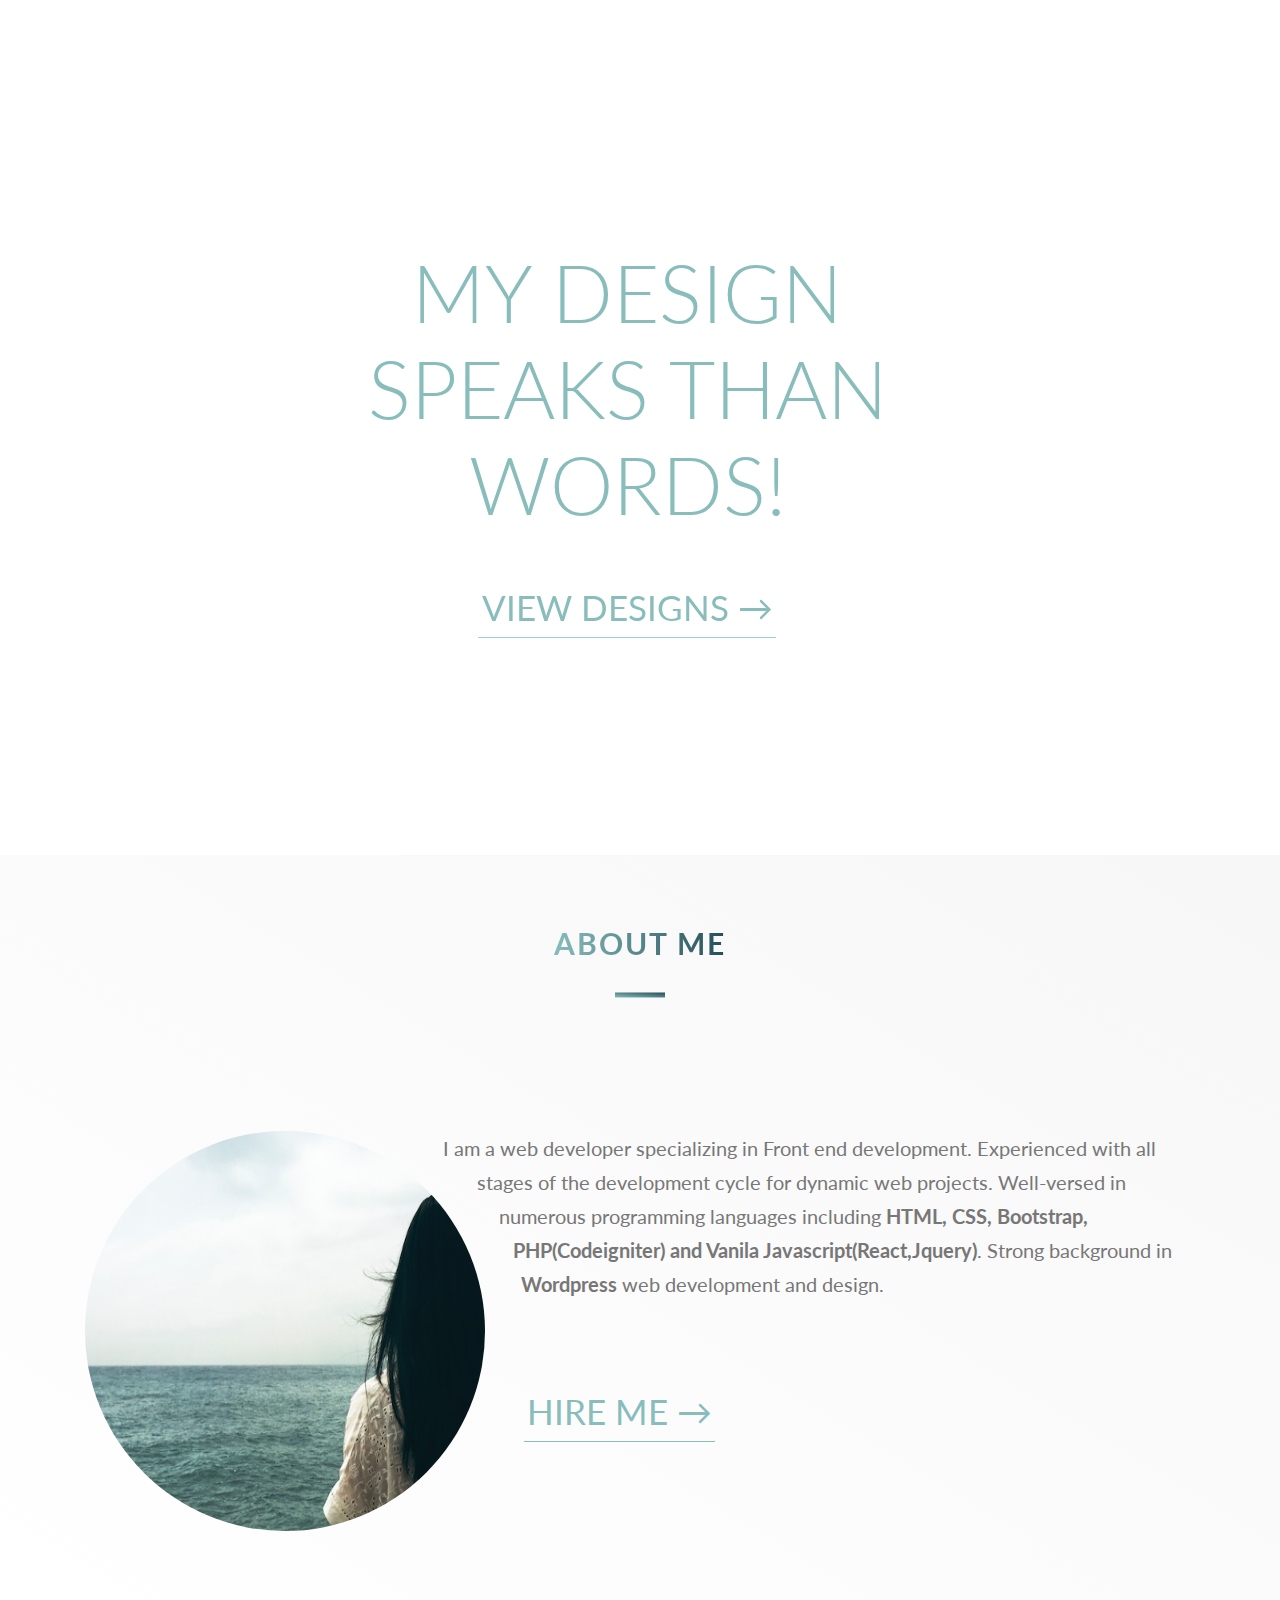
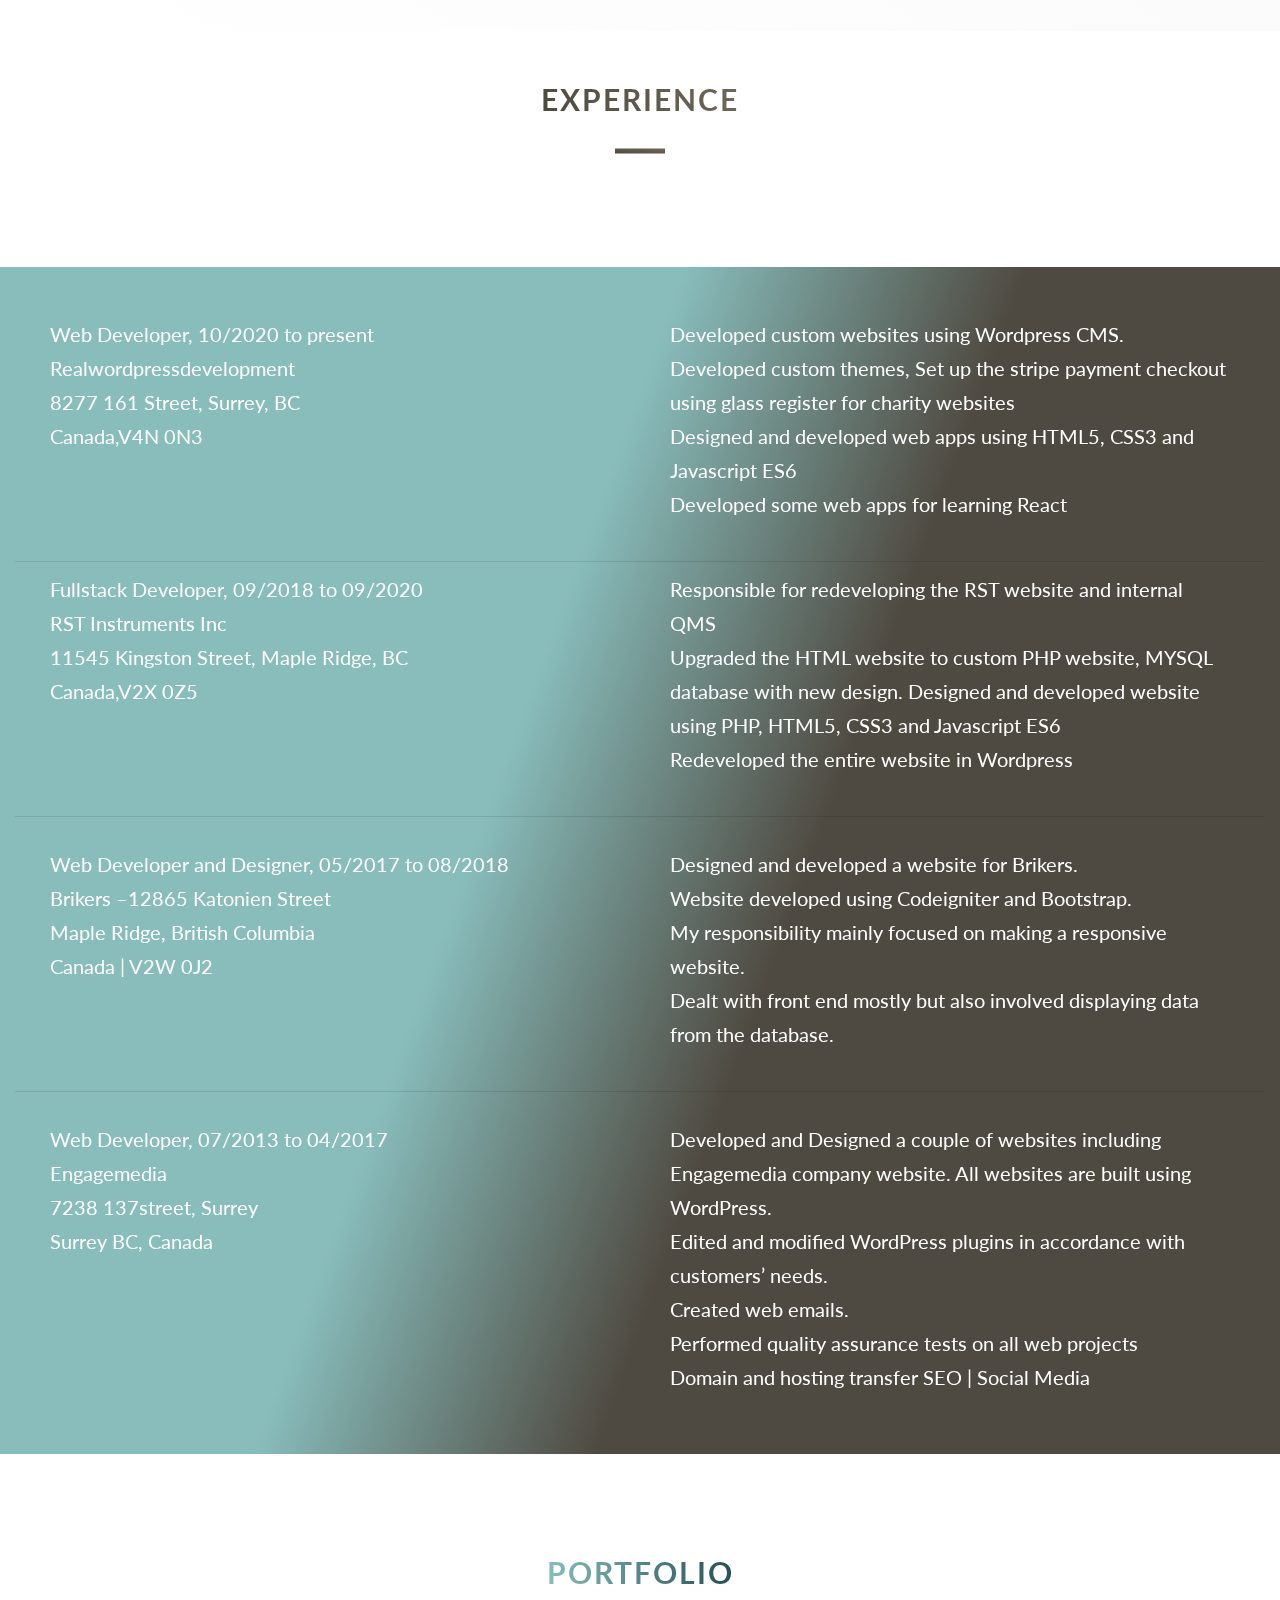
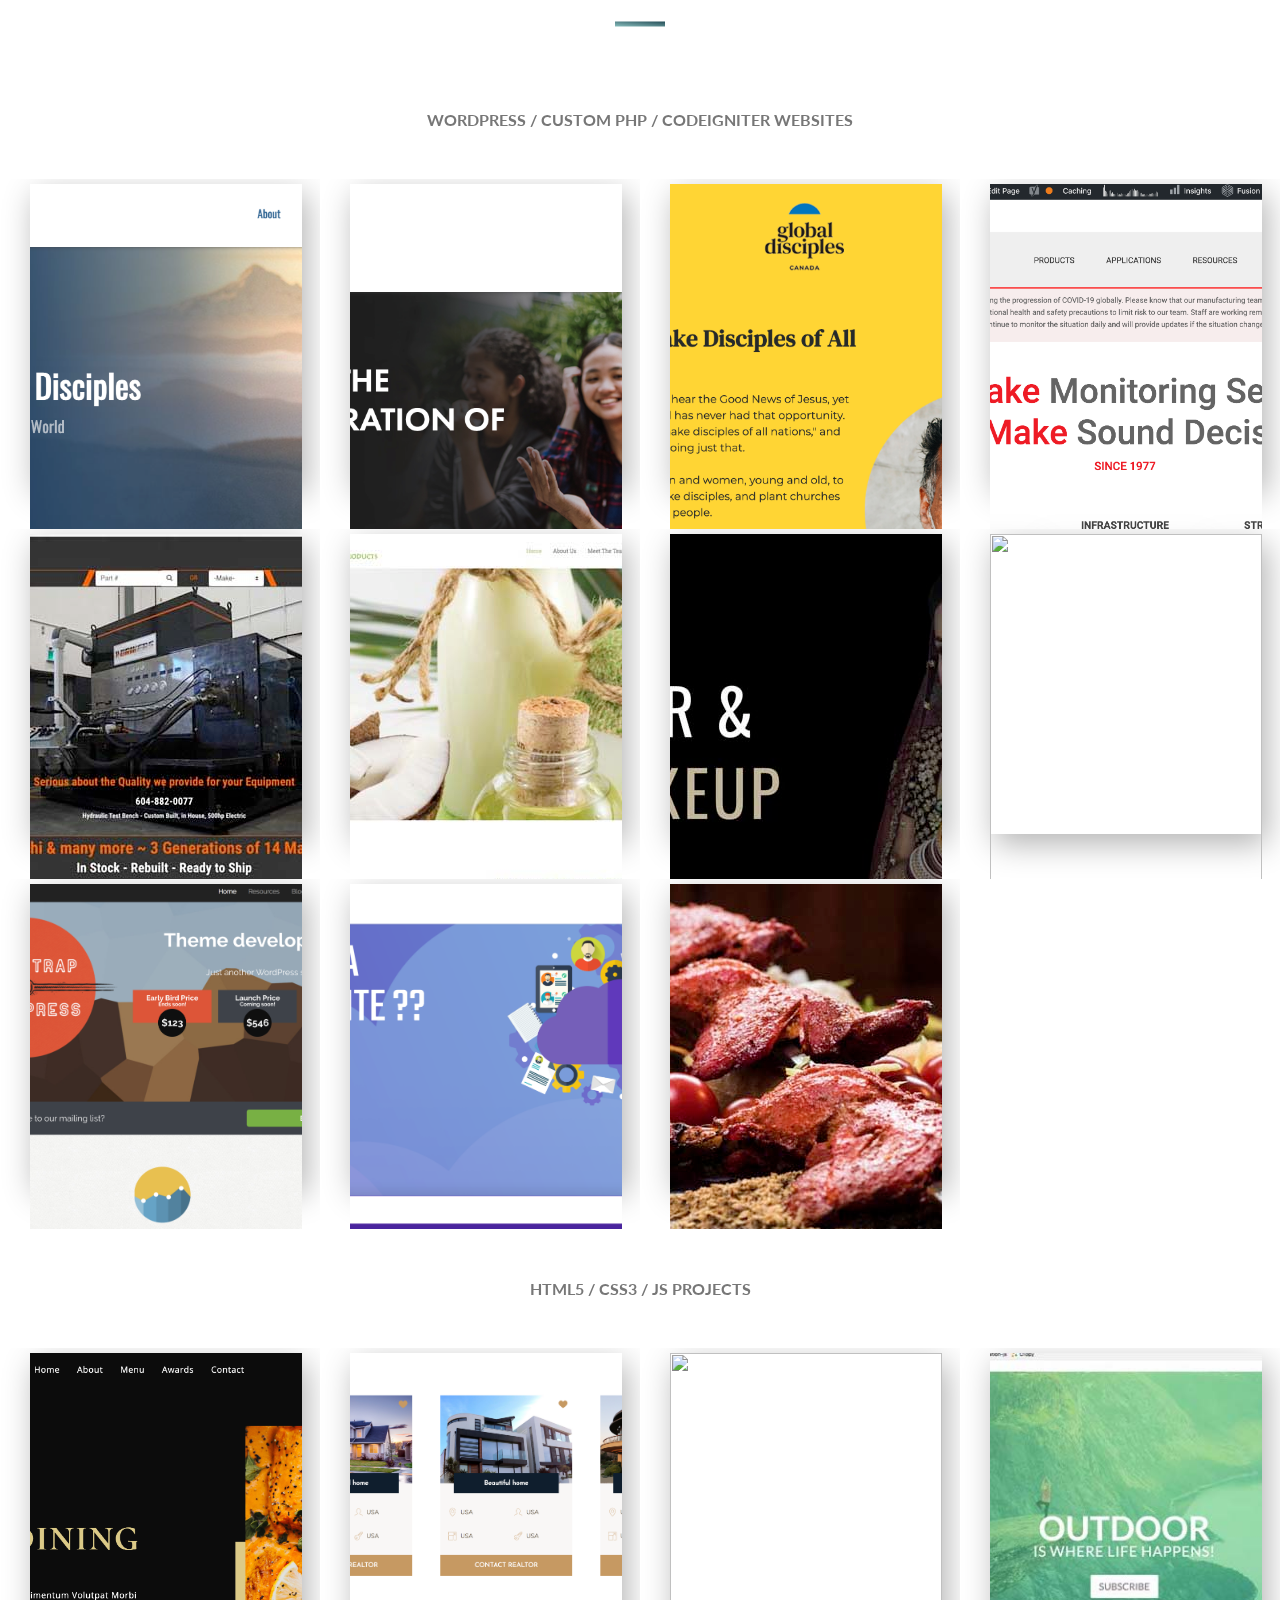
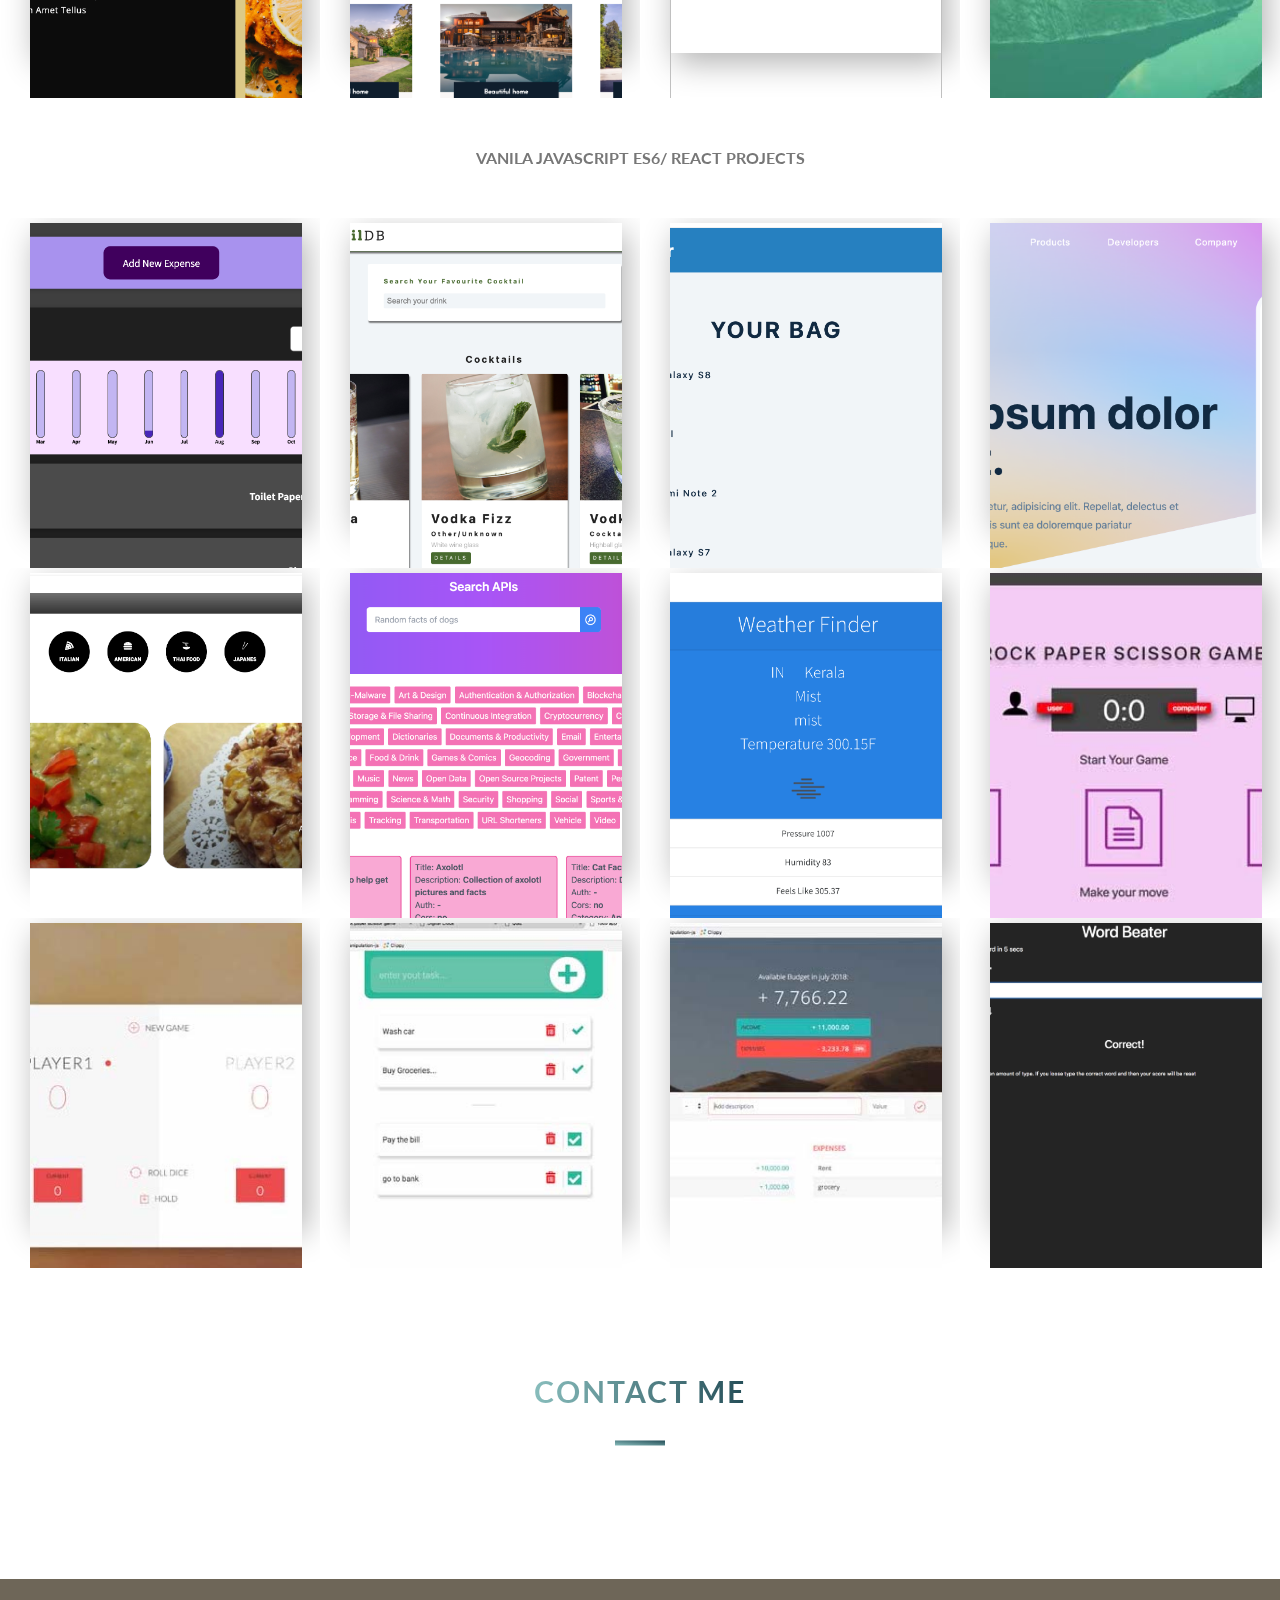
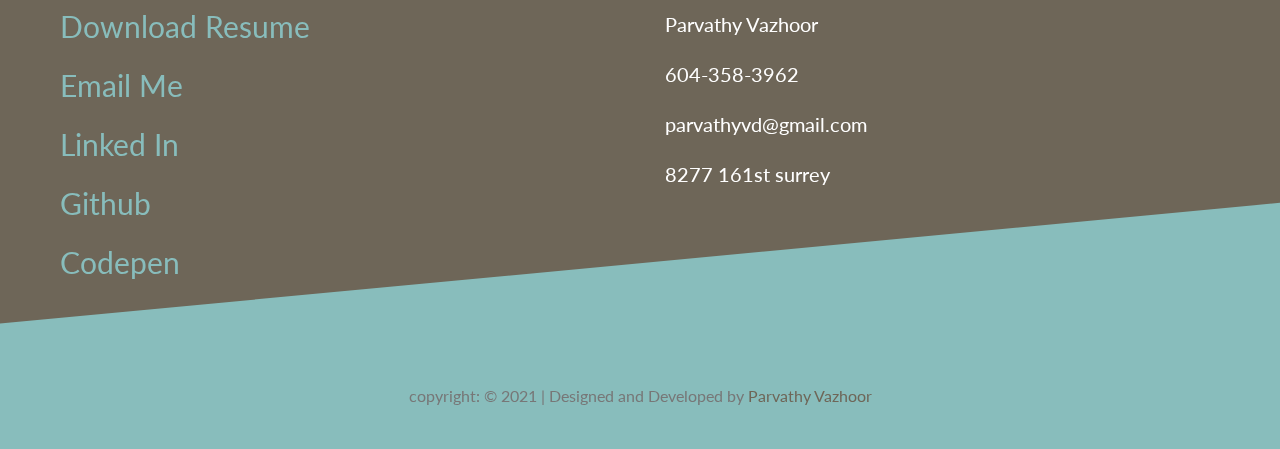
==== commit e70bc1dc: "Replaced some of the portfolio section" ====
--- a/index.html
+++ b/index.html
@@ -42,7 +42,7 @@
             <p class="about-section__block--text">
               I am a web developer specializing in Front end development. Experienced with all stages of
                 the development cycle for dynamic web projects. Well-versed in numerous programming
-                languages including <b>HTML, CSS, Bootstrap, PHP(Codeigniter) and Vanila Javascript(Jquery,React)</b>. Strong background in <b>Wordpress</b> web
+                languages including <b>HTML, CSS, Bootstrap, PHP(Codeigniter) and Vanila Javascript(React,Jquery)</b>. Strong background in <b>Wordpress</b> web
                 development and design.
             </p>
             <span class="about-section__button"><a class="btn btn-brown" href="#contact">Hire Me &rarr;</a></span>
@@ -238,16 +238,24 @@
       </div>
     </div>
           <!----End ofWordPress websites-->
-          <h3 class="heading-tertiary u-margin-top-5 u-margin-bottom-5">HTML5 / CSS3 / JQuery Projects</h3>
+          <h3 class="heading-tertiary u-margin-top-5 u-margin-bottom-5">HTML5 / CSS3 / JS Projects</h3>
 
     <!----custom made websites-->
     <div class="row">
+      <div class="col-lg-3 col-md-4 col-sm-6 portfolio-section__block">
+        <div class="portfolio-section__block__side portfolio-section__block__side--front">
+          <img class="portfolio-section__image" src="img/gericht.png" alt="gericht">
+        </div>
+        <div class="portfolio-section__block__side portfolio-section__block__side--back">
+          <a class="project-link btn btn-sm-text" target="_blank" href="https://react-js-restaurant-website.netlify.app/">View Project</a>
+        </div>
+      </div>
         <div class="col-lg-3 col-md-4 col-sm-6 portfolio-section__block">
           <div class="portfolio-section__block__side portfolio-section__block__side--front">
             <img class="portfolio-section__image" src="img/17.jpg" alt="">
           </div>
           <div class="portfolio-section__block__side portfolio-section__block__side--back">
-            <a class="project-link btn btn-sm-text" target="_blank" href="http://realwordpressdevelopment.com/grid-project/">View Project</a>
+            <a class="project-link btn btn-sm-text" target="_blank" href="https://realwordpressdevelopment.com/grid-project/">View Project</a>
           </div>
         </div>
         <div class="col-lg-3 col-md-4 col-sm-6 portfolio-section__block">
@@ -255,7 +263,7 @@
             <img class="portfolio-section__image" src="img/27.jpg" alt="">
           </div>
           <div class="portfolio-section__block__side portfolio-section__block__side--back">
-            <a class="project-link btn btn-sm-text" target="_blank" href="http://realwordpressdevelopment.com/pesco/">View Project</a>
+            <a class="project-link btn btn-sm-text" target="_blank" href="https://realwordpressdevelopment.com/pesco/">View Project</a>
           </div>
         </div>
         <div class="col-lg-3 col-md-4 col-sm-6 portfolio-section__block">
@@ -263,21 +271,13 @@
             <img class="portfolio-section__image" src="img/21.jpg" alt="">
           </div>
           <div class="portfolio-section__block__side portfolio-section__block__side--back">
-            <a class="project-link btn btn-sm-text" target="_blank" href="http://realwordpressdevelopment.com/natours/">View Project</a>
-          </div>
-        </div>
-        <div class="col-lg-3 col-md-4 col-sm-6 portfolio-section__block">
-          <div class="portfolio-section__block__side portfolio-section__block__side--front">
-            <img class="portfolio-section__image" src="img/28.jpg" alt="">
-          </div>
-          <div class="portfolio-section__block__side portfolio-section__block__side--back">
-            <a class="project-link btn btn-sm-text" target="_blank" href="http://new.engagemedia.ca/">View Project</a>
+            <a class="project-link btn btn-sm-text" target="_blank" href="https://realwordpressdevelopment.com/natours/">View Project</a>
           </div>
         </div>
       </div>
         <!---- end of custom made websites-->
 
-        <h3 class="heading-tertiary u-margin-top-5 u-margin-bottom-5">Vanila Javascript/ ES6/ React Projects</h3>
+        <h3 class="heading-tertiary u-margin-top-5 u-margin-bottom-5">Vanila Javascript ES6/ React Projects</h3>
 
 
     <!-------------js -------------->
@@ -303,15 +303,47 @@
           <img class="portfolio-section__image" src="img/react-cart.png" alt="">
         </div>
         <div class="portfolio-section__block__side portfolio-section__block__side--back">
+          <a class="project-link btn btn-sm-text" target="_blank" href="https://react-cart-context.netlify.app/">View Project</a>
+        </div>
+      </div>
+      <div class="col-lg-3 col-md-4 col-sm-6 portfolio-section__block">
+        <div class="portfolio-section__block__side portfolio-section__block__side--front">
+          <img class="portfolio-section__image" src="img/react-meganav.png" alt="">
+        </div>
+        <div class="portfolio-section__block__side portfolio-section__block__side--back">
           <a class="project-link btn btn-sm-text" target="_blank" href="https://react-stripe-mega-navbar-context.netlify.app/">View Project</a>
         </div>
       </div>
       <div class="col-lg-3 col-md-4 col-sm-6 portfolio-section__block">
         <div class="portfolio-section__block__side portfolio-section__block__side--front">
-          <img class="portfolio-section__image" src="img/react-meganav.png" alt="">
-        </div>
-        <div class="portfolio-section__block__side portfolio-section__block__side--back">
-          <a class="project-link btn btn-sm-text" target="_blank" href="http://realwordpressdevelopment.com/Pig-Game/">View Project</a>
+          <img class="portfolio-section__image" src="img/recipe.png" alt="recipe">
+        </div>
+        <div class="portfolio-section__block__side portfolio-section__block__side--back">
+          <a class="project-link btn btn-sm-text" target="_blank" href="https://react-delicious-recipe.netlify.app/">View Project</a>
+        </div>
+      </div>
+      <div class="col-lg-3 col-md-4 col-sm-6 portfolio-section__block">
+        <div class="portfolio-section__block__side portfolio-section__block__side--front">
+          <img class="portfolio-section__image" src="img/searchapis.png" alt="">
+        </div>
+        <div class="portfolio-section__block__side portfolio-section__block__side--back">
+          <a class="project-link btn btn-sm-text" target="_blank" href="https://react-listapis-tailwindcss.netlify.app/">View Project</a>
+        </div>
+      </div>
+      <div class="col-lg-3 col-md-4 col-sm-6 portfolio-section__block">
+        <div class="portfolio-section__block__side portfolio-section__block__side--front">
+          <img class="portfolio-section__image" src="img/34.png" alt="">
+        </div>
+        <div class="portfolio-section__block__side portfolio-section__block__side--back">
+          <a class="project-link btn btn-sm-text" target="_blank" href="https://realwordpressdevelopment.com/weather-api">View Project</a>
+        </div>
+      </div>
+      <div class="col-lg-3 col-md-4 col-sm-6 portfolio-section__block">
+        <div class="portfolio-section__block__side portfolio-section__block__side--front">
+          <img class="portfolio-section__image" src="img/12.jpg" alt="">
+        </div>
+        <div class="portfolio-section__block__side portfolio-section__block__side--back">
+          <a class="project-link btn btn-sm-text" target="_blank" href="https://realwordpressdevelopment.com/rock-paper-scissors/">View Project</a>
         </div>
       </div>
       <div class="col-lg-3 col-md-4 col-sm-6 portfolio-section__block">
@@ -319,39 +351,7 @@
           <img class="portfolio-section__image" src="img/11.jpg" alt="">
         </div>
         <div class="portfolio-section__block__side portfolio-section__block__side--back">
-          <a class="project-link btn btn-sm-text" target="_blank" href="http://realwordpressdevelopment.com/Pig-Game/">View Project</a>
-        </div>
-      </div>
-      <div class="col-lg-3 col-md-4 col-sm-6 portfolio-section__block">
-        <div class="portfolio-section__block__side portfolio-section__block__side--front">
-          <img class="portfolio-section__image" src="img/34.png" alt="">
-        </div>
-        <div class="portfolio-section__block__side portfolio-section__block__side--back">
-          <a class="project-link btn btn-sm-text" target="_blank" href="http://realwordpressdevelopment.com/weather-api">View Project</a>
-        </div>
-      </div>
-      <div class="col-lg-3 col-md-4 col-sm-6 portfolio-section__block">
-        <div class="portfolio-section__block__side portfolio-section__block__side--front">
-          <img class="portfolio-section__image" src="img/12.jpg" alt="">
-        </div>
-        <div class="portfolio-section__block__side portfolio-section__block__side--back">
-          <a class="project-link btn btn-sm-text" target="_blank" href="http://realwordpressdevelopment.com/rock-paper-scissors/">View Project</a>
-        </div>
-      </div>
-      <div class="col-lg-3 col-md-4 col-sm-6 portfolio-section__block">
-        <div class="portfolio-section__block__side portfolio-section__block__side--front">
-          <img class="portfolio-section__image" src="img/33.jpg" alt="">
-        </div>
-        <div class="portfolio-section__block__side portfolio-section__block__side--back">
-          <a class="project-link btn btn-sm-text" target="_blank" href="https://burger-builder-52384.firebaseapp.com/">View Project</a>
-        </div>
-      </div>
-      <div class="col-lg-3 col-md-4 col-sm-6 portfolio-section__block">
-        <div class="portfolio-section__block__side portfolio-section__block__side--front">
-          <img class="portfolio-section__image" src="img/23.jpg" alt="">
-        </div>
-        <div class="portfolio-section__block__side portfolio-section__block__side--back">
-          <a class="project-link btn btn-sm-text" target="_blank" href="http://realwordpressdevelopment.com/petfinder-API/">View Project</a>
+          <a class="project-link btn btn-sm-text" target="_blank" href="https://realwordpressdevelopment.com/Pig-Game/">View Project</a>
         </div>
       </div>
       <div class="col-lg-3 col-md-4 col-sm-6 portfolio-section__block">
@@ -359,7 +359,7 @@
           <img class="portfolio-section__image" src="img/15.jpg" alt="">
         </div>
         <div class="portfolio-section__block__side portfolio-section__block__side--back">
-          <a class="project-link btn btn-sm-text" target="_blank" href="http://realwordpressdevelopment.com/todo-app/">View Project</a>
+          <a class="project-link btn btn-sm-text" target="_blank" href="https://realwordpressdevelopment.com/todo-app/">View Project</a>
         </div>
       </div>
       <div class="col-lg-3 col-md-4 col-sm-6 portfolio-section__block">
@@ -367,7 +367,7 @@
           <img class="portfolio-section__image" src="img/16.jpg" alt="">
         </div>
         <div class="portfolio-section__block__side portfolio-section__block__side--back">
-          <a class="project-link btn btn-sm-text" target="_blank" href="http://realwordpressdevelopment.com/Budgety/">View Project</a>
+          <a class="project-link btn btn-sm-text" target="_blank" href="https://realwordpressdevelopment.com/Budgety/">View Project</a>
         </div>
       </div>
       <div class="col-lg-3 col-md-4 col-sm-6 portfolio-section__block">
@@ -375,7 +375,7 @@
           <img class="portfolio-section__image" src="img/32.jpg" alt="">
         </div>
         <div class="portfolio-section__block__side portfolio-section__block__side--back">
-          <a class="project-link btn btn-sm-text" target="_blank" href="http://realwordpressdevelopment.com/word-beater/">View Project</a>
+          <a class="project-link btn btn-sm-text" target="_blank" href="https://realwordpressdevelopment.com/word-beater/">View Project</a>
         </div>
       </div>
     </div>
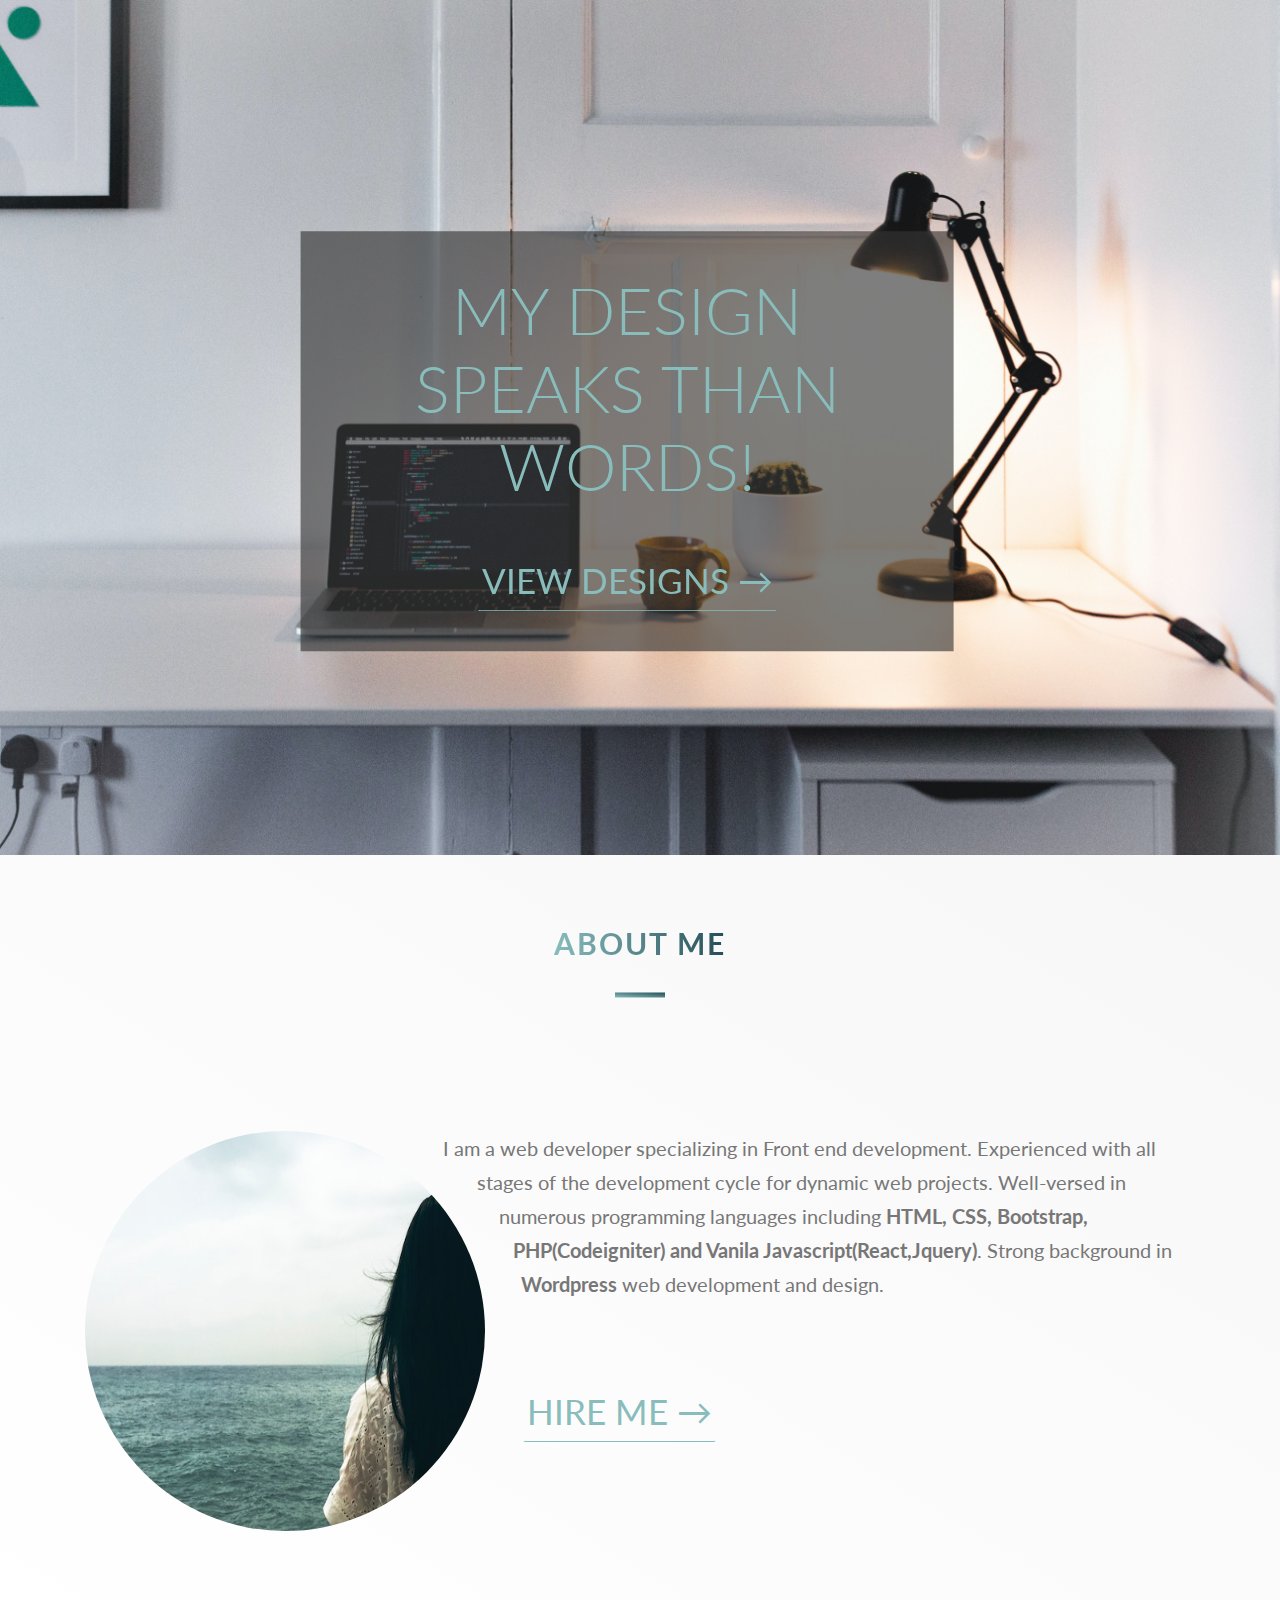
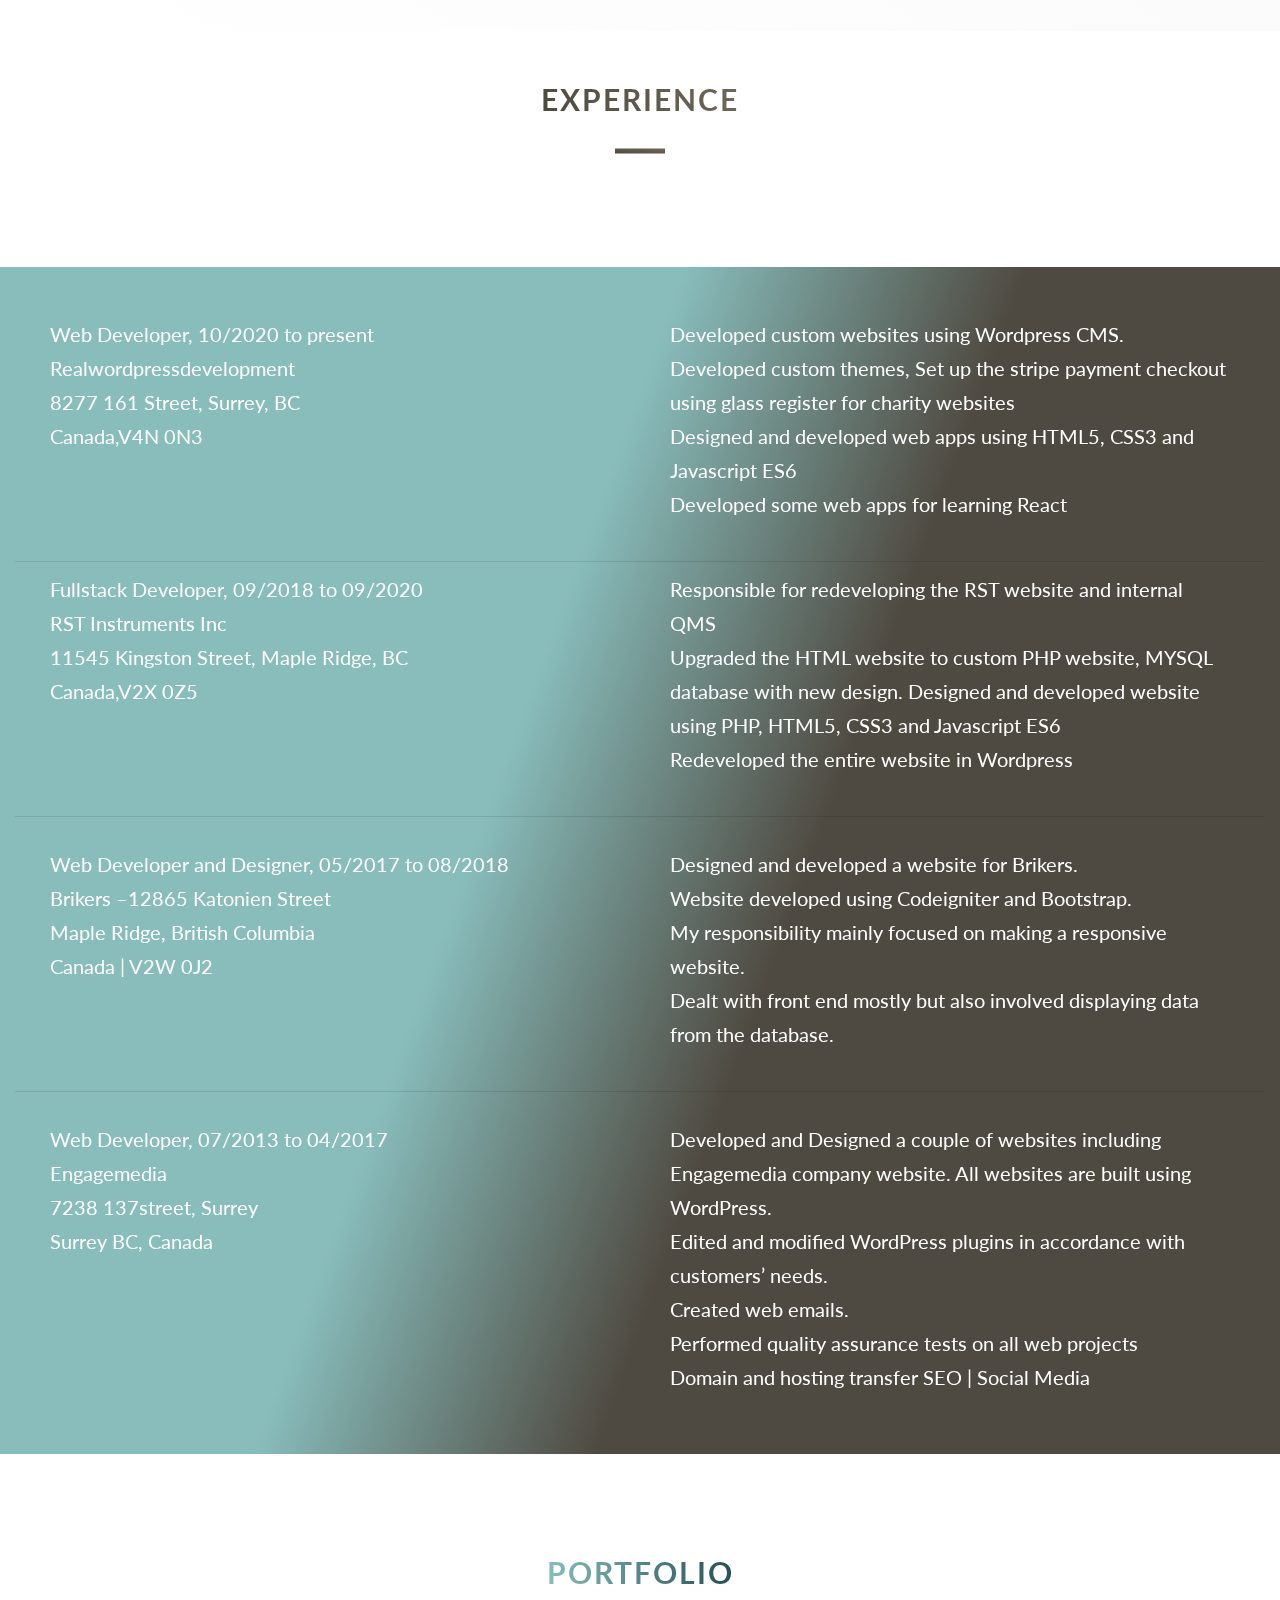
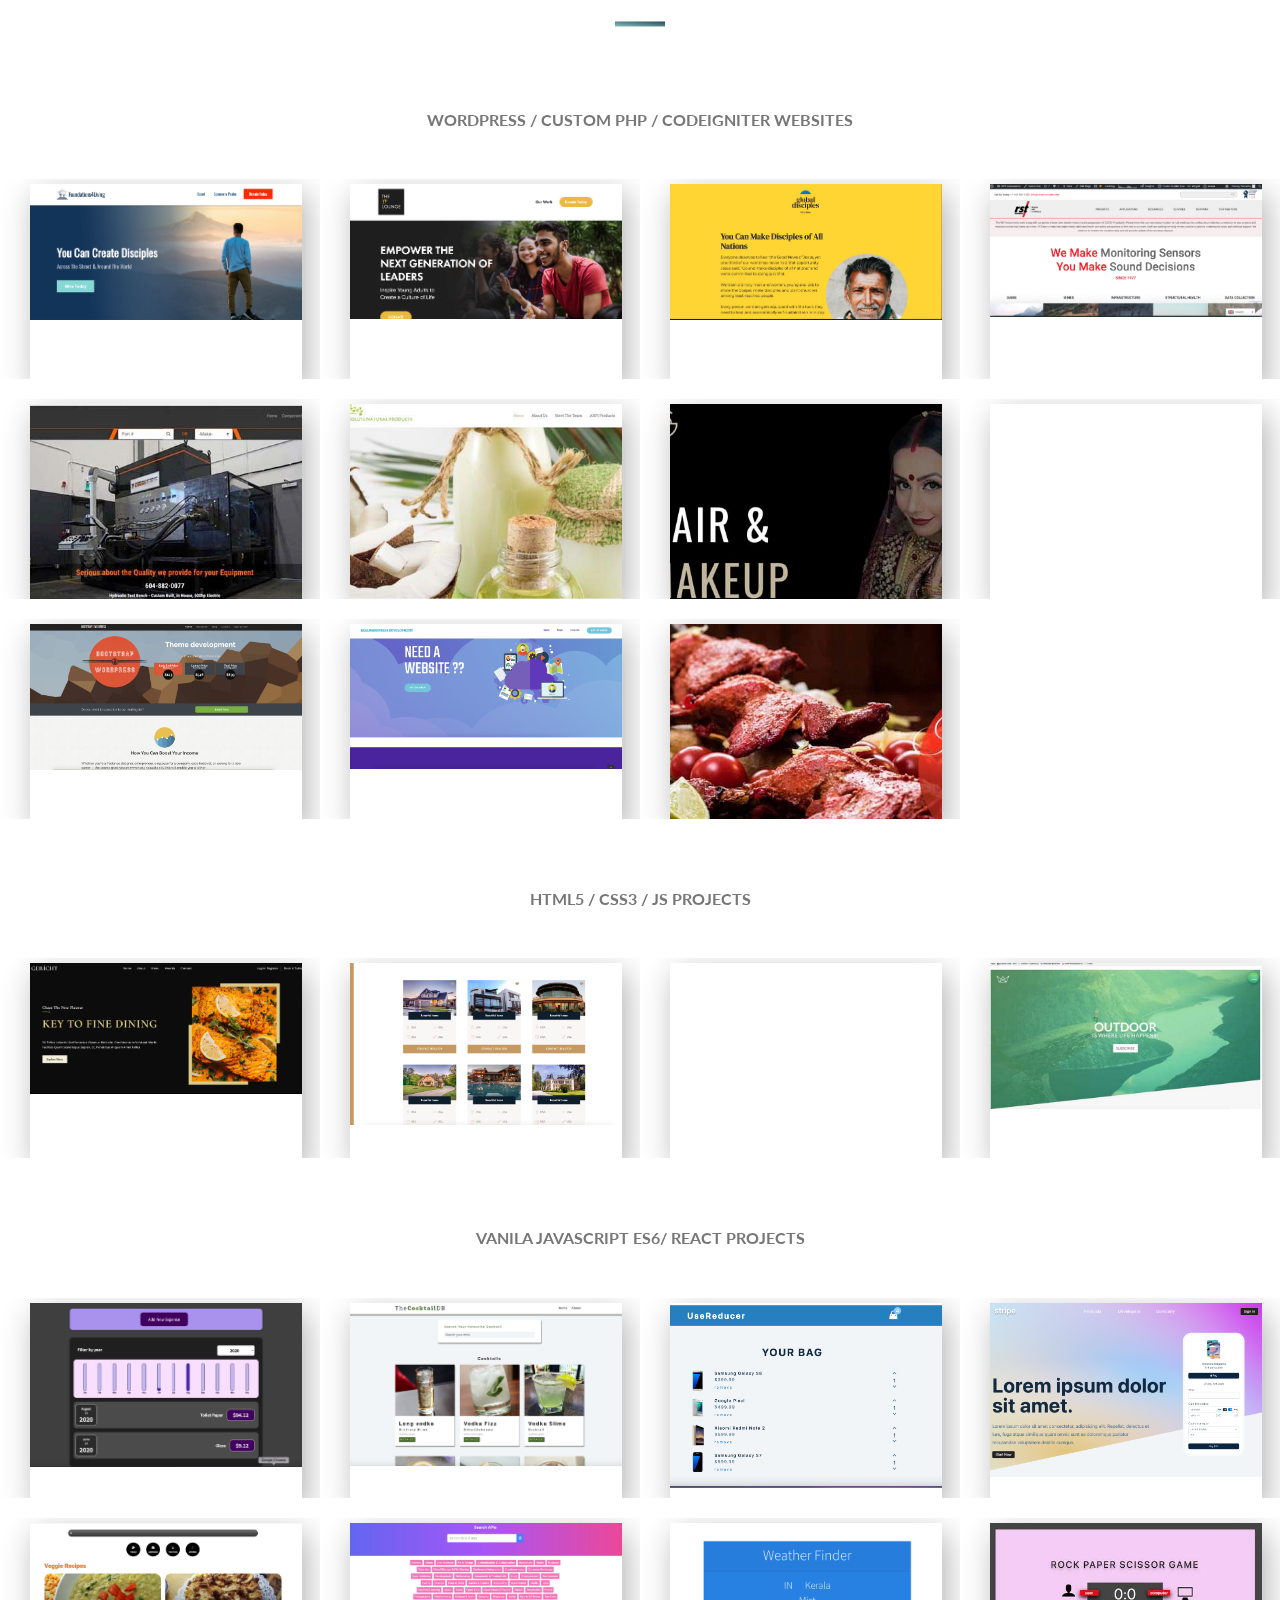
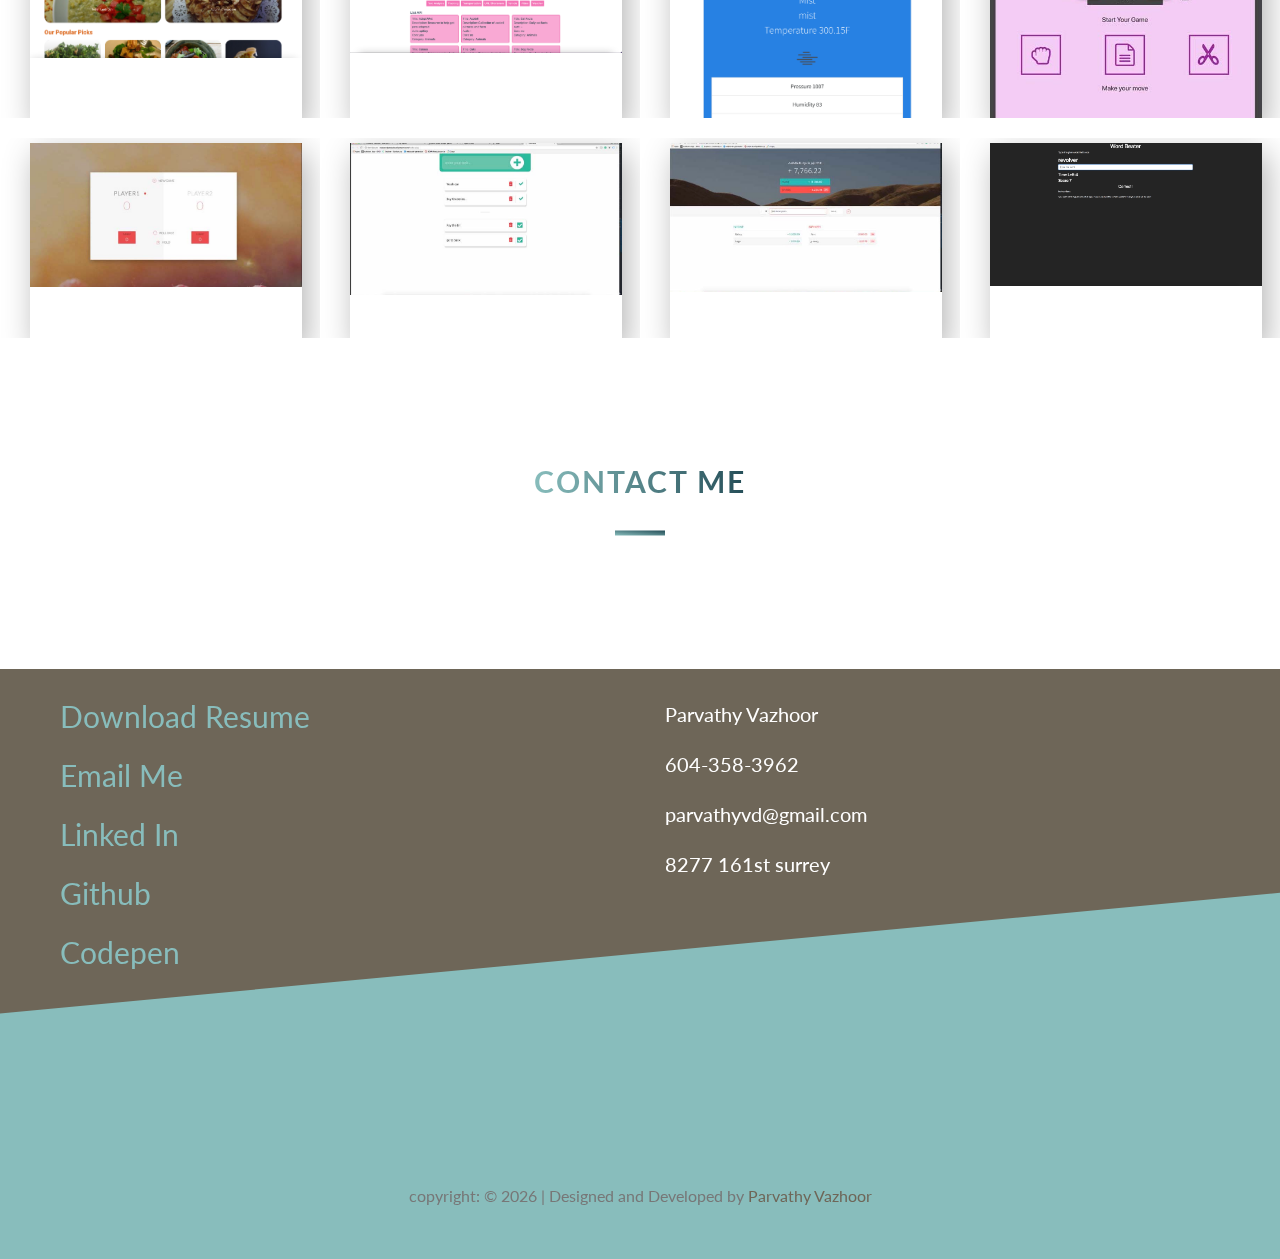
==== commit c08a3b61: "changed bg video to bg-image for better loading and some styling changes" ====
--- a/index.html
+++ b/index.html
@@ -13,17 +13,13 @@
 </head>
 <body>
   <header>
-    <div class="container-fluid background-video-block">
+    <div class="container-fluid background-image-block">
       <div class="row">
-        <div class="background-video">
-          <video autoplay loop muted>
-            <source src="img/video.mp4" type="video/mp4">
-              <source src="img/video.webm" type="video/webm">
-              </source>
-            </video>
-            <div class="background-video__text-block">
-              <h1 class="background-video__text">My design speaks than words!</h1>
-              <span class="background-video__button"><a class="btn btn-text" href="#portfolio">View Designs &rarr;</a></span>
+        <div class="background-image">
+          <img class="bg__img" src="img/bg.jpeg" alt="computer and coffee on a table">
+            <div class="background-image__text-block">
+              <h1 class="background-image__text">My design speaks than words!</h1>
+              <span class="background-image__button"><a class="btn btn-text" href="#portfolio">View Designs &rarr;</a></span>
             </div>
           </div>
         </div>
@@ -38,6 +34,7 @@
           <div class="col-sm-12 about-section__block">
             <div class="figure-block">
               <img class="about-section__block--image"src="img/aboutme.jpg" alt="A picture of a lady">
+              <span class="designation">Web Developer</span>
             </div>
             <p class="about-section__block--text">
               I am a web developer specializing in Front end development. Experienced with all stages of
@@ -412,8 +409,8 @@
 </div>
 
 <footer>
-  <p class="small text-center">
-    copyright: &copy; 2021 | Designed and Developed by <a class="web-link" href="http://portfolio.realwordpressdevelopment.com/">Parvathy Vazhoor</a>
+  <p class="small text-center p-3">
+    copyright: &copy; <span class="date"></span> | Designed and Developed by <a class="web-link" href="http://portfolio.realwordpressdevelopment.com/">Parvathy Vazhoor</a>
   </li>
 </footer>
 
--- a/css/style.css
+++ b/css/style.css
@@ -13,214 +13,291 @@
   0% {
     opacity: 0;
     -webkit-transform: translateX(-100px);
-    transform: translateX(-100px); }
+    transform: translateX(-100px);
+  }
   80% {
     -webkit-transform: translateX(20px);
-    transform: translateX(20px); }
+    transform: translateX(20px);
+  }
   100% {
     opacity: 1;
     -webkit-transform: translateX(0px);
-    transform: translateX(0px); } }
+    transform: translateX(0px);
+  }
+}
 @keyframes moveInLeft {
   0% {
     opacity: 0;
     -webkit-transform: translateX(-100px);
-    transform: translateX(-100px); }
+    transform: translateX(-100px);
+  }
   80% {
     -webkit-transform: translateX(20px);
-    transform: translateX(20px); }
+    transform: translateX(20px);
+  }
   100% {
     opacity: 1;
     -webkit-transform: translateX(0px);
-    transform: translateX(0px); } }
+    transform: translateX(0px);
+  }
+}
 
 @-webkit-keyframes moveInRight {
   0% {
     opacity: 0;
     -webkit-transform: translateX(100px);
-    transform: translateX(100px); }
+    transform: translateX(100px);
+  }
   80% {
     -webkit-transform: translateX(-20px);
-    transform: translateX(-20px); }
+    transform: translateX(-20px);
+  }
   100% {
     opacity: 1;
     -webkit-transform: translate(0);
-    transform: translate(0); } }
+    transform: translate(0);
+  }
+}
 
 @keyframes moveInRight {
   0% {
     opacity: 0;
     -webkit-transform: translateX(100px);
-    transform: translateX(100px); }
+    transform: translateX(100px);
+  }
   80% {
     -webkit-transform: translateX(-20px);
-    transform: translateX(-20px); }
+    transform: translateX(-20px);
+  }
   100% {
     opacity: 1;
     -webkit-transform: translate(0);
-    transform: translate(0); } }
-
-*, ::after, ::before, p {
+    transform: translate(0);
+  }
+}
+
+*,
+::after,
+::before,
+p {
   margin: 0;
   padding: 0;
   -webkit-box-sizing: border-box;
-  box-sizing: border-box; }
+  box-sizing: border-box;
+}
 
 img {
-  max-width: 100%; }
+  max-width: 100%;
+}
 
 html {
   width: 100%;
   margin: 0 auto;
   /* Setting font-size to 62.5% allows 1rem to be 10px */
-  font-size: 62.5%; }
-  @media (max-width: 75em) {
-    html {
-      font-size: 56.25%; } }
-  @media (max-width: 56.25em) {
-    html {
-      font-size: 50%; } }
-  @media (max-width: 37.5em) {
-    html {
-      font-size: 45%; } }
-  @media (min-width: 112.5em) {
-    html {
-      font-size: 75%; } }
+  font-size: 62.5%;
+}
+@media (max-width: 75em) {
+  html {
+    font-size: 56.25%;
+  }
+}
+@media (max-width: 56.25em) {
+  html {
+    font-size: 50%;
+  }
+}
+@media (max-width: 37.5em) {
+  html {
+    font-size: 45%;
+  }
+}
+@media (min-width: 112.5em) {
+  html {
+    font-size: 75%;
+  }
+}
 
 .seperator {
-  margin-top: 3rem; }
+  margin-top: 3rem;
+}
 
 body {
-  font-family: 'Lato',sans-serif;
+  font-family: "Lato", sans-serif;
   font-weight: 400;
   font-size: 2rem;
   line-height: 1.7;
-  color: #777; }
+  color: #777;
+}
 
 .heading-secondary {
   font-size: 3rem;
   text-transform: uppercase;
   font-weight: 700;
-  background-image: -webkit-gradient(linear, left top, right top, from(#88BDBC), to(#254E58));
-  background-image: -webkit-linear-gradient(left, #88BDBC, #254E58);
-  background-image: -o-linear-gradient(left, #88BDBC, #254E58);
-  background-image: linear-gradient(to right, #88BDBC, #254E58);
+  background-image: -webkit-gradient(
+    linear,
+    left top,
+    right top,
+    from(#88bdbc),
+    to(#254e58)
+  );
+  background-image: -webkit-linear-gradient(left, #88bdbc, #254e58);
+  background-image: -o-linear-gradient(left, #88bdbc, #254e58);
+  background-image: linear-gradient(to right, #88bdbc, #254e58);
   display: inline-block;
   -webkit-background-clip: text;
   color: transparent;
-  -webkit-transition: all .2s;
-  -o-transition: all .2s;
-  transition: all .2s;
-  letter-spacing: .2rem;
+  -webkit-transition: all 0.2s;
+  -o-transition: all 0.2s;
+  transition: all 0.2s;
+  letter-spacing: 0.2rem;
   position: relative;
-  margin-bottom: 7rem; }
-  .heading-secondary:hover {
-    -webkit-transform: skewY(2deg) skewX(15deg) scale(1.15);
-    -ms-transform: skewY(2deg) skewX(15deg) scale(1.15);
-    transform: skewY(2deg) skewX(15deg) scale(1.15);
-    text-shadow: 0.5rem 1rem 2rem rgba(0, 0, 0, 0.2); }
-  .heading-secondary::after {
-    content: '';
-    display: inline-block;
-    width: 5rem;
-    height: .5rem;
-    background-image: -webkit-gradient(linear, left bottom, right top, from(#88BDBC), to(#254E58));
-    background-image: -webkit-linear-gradient(bottom left, #88BDBC, #254E58);
-    background-image: -o-linear-gradient(bottom left, #88BDBC, #254E58);
-    background-image: linear-gradient(to top right, #88BDBC, #254E58);
-    position: absolute;
-    top: 7rem;
-    left: 50%;
-    right: 50%;
-    -webkit-transform: translate(-50%, -50%);
-    -ms-transform: translate(-50%, -50%);
-    transform: translate(-50%, -50%); }
+  margin-bottom: 7rem;
+}
+.heading-secondary:hover {
+  -webkit-transform: skewY(2deg) skewX(15deg) scale(1.15);
+  -ms-transform: skewY(2deg) skewX(15deg) scale(1.15);
+  transform: skewY(2deg) skewX(15deg) scale(1.15);
+  text-shadow: 0.5rem 1rem 2rem rgba(0, 0, 0, 0.2);
+}
+.heading-secondary::after {
+  content: "";
+  display: inline-block;
+  width: 5rem;
+  height: 0.5rem;
+  background-image: -webkit-gradient(
+    linear,
+    left bottom,
+    right top,
+    from(#88bdbc),
+    to(#254e58)
+  );
+  background-image: -webkit-linear-gradient(bottom left, #88bdbc, #254e58);
+  background-image: -o-linear-gradient(bottom left, #88bdbc, #254e58);
+  background-image: linear-gradient(to top right, #88bdbc, #254e58);
+  position: absolute;
+  top: 7rem;
+  left: 50%;
+  right: 50%;
+  -webkit-transform: translate(-50%, -50%);
+  -ms-transform: translate(-50%, -50%);
+  transform: translate(-50%, -50%);
+}
 
 .heading-brown-secondary {
   font-size: 3rem;
   text-transform: uppercase;
   font-weight: 700;
-  background-image: -webkit-gradient(linear, left top, right top, from(#4F4A41), to(#6E6658));
-  background-image: -webkit-linear-gradient(left, #4F4A41, #6E6658);
-  background-image: -o-linear-gradient(left, #4F4A41, #6E6658);
-  background-image: linear-gradient(to right, #4F4A41, #6E6658);
+  background-image: -webkit-gradient(
+    linear,
+    left top,
+    right top,
+    from(#4f4a41),
+    to(#6e6658)
+  );
+  background-image: -webkit-linear-gradient(left, #4f4a41, #6e6658);
+  background-image: -o-linear-gradient(left, #4f4a41, #6e6658);
+  background-image: linear-gradient(to right, #4f4a41, #6e6658);
   display: inline-block;
   -webkit-background-clip: text;
   color: transparent;
-  -webkit-transition: all .2s;
-  -o-transition: all .2s;
-  transition: all .2s;
-  letter-spacing: .2rem;
+  -webkit-transition: all 0.2s;
+  -o-transition: all 0.2s;
+  transition: all 0.2s;
+  letter-spacing: 0.2rem;
   position: relative;
-  margin-bottom: 10rem; }
-  .heading-brown-secondary:hover {
-    -webkit-transform: skewY(2deg) skewX(15deg) scale(1.15);
-    -ms-transform: skewY(2deg) skewX(15deg) scale(1.15);
-    transform: skewY(2deg) skewX(15deg) scale(1.15);
-    text-shadow: 0.5rem 1rem 2rem rgba(0, 0, 0, 0.2); }
-  .heading-brown-secondary::after {
-    content: '';
-    display: inline-block;
-    width: 5rem;
-    height: .5rem;
-    background-image: -webkit-gradient(linear, left bottom, right top, from(#4F4A41), to(#6E6658));
-    background-image: -webkit-linear-gradient(bottom left, #4F4A41, #6E6658);
-    background-image: -o-linear-gradient(bottom left, #4F4A41, #6E6658);
-    background-image: linear-gradient(to top right, #4F4A41, #6E6658);
-    position: absolute;
-    top: 7rem;
-    left: 50%;
-    right: 50%;
-    -webkit-transform: translate(-50%, -50%);
-    -ms-transform: translate(-50%, -50%);
-    transform: translate(-50%, -50%); }
+  margin-bottom: 10rem;
+}
+.heading-brown-secondary:hover {
+  -webkit-transform: skewY(2deg) skewX(15deg) scale(1.15);
+  -ms-transform: skewY(2deg) skewX(15deg) scale(1.15);
+  transform: skewY(2deg) skewX(15deg) scale(1.15);
+  text-shadow: 0.5rem 1rem 2rem rgba(0, 0, 0, 0.2);
+}
+.heading-brown-secondary::after {
+  content: "";
+  display: inline-block;
+  width: 5rem;
+  height: 0.5rem;
+  background-image: -webkit-gradient(
+    linear,
+    left bottom,
+    right top,
+    from(#4f4a41),
+    to(#6e6658)
+  );
+  background-image: -webkit-linear-gradient(bottom left, #4f4a41, #6e6658);
+  background-image: -o-linear-gradient(bottom left, #4f4a41, #6e6658);
+  background-image: linear-gradient(to top right, #4f4a41, #6e6658);
+  position: absolute;
+  top: 7rem;
+  left: 50%;
+  right: 50%;
+  -webkit-transform: translate(-50%, -50%);
+  -ms-transform: translate(-50%, -50%);
+  transform: translate(-50%, -50%);
+}
 
 .heading-tertiary {
   font-size: 1.6rem;
   text-transform: uppercase;
   font-weight: 700;
-  text-align: center; }
+  text-align: center;
+}
 
 .paragraph {
-  font-size: 1.1rem; }
-  .paragraph:not(:last-child) {
-    margin-bottom: 3rem; }
+  font-size: 1.1rem;
+}
+.paragraph:not(:last-child) {
+  margin-bottom: 3rem;
+}
 
 .u-text-center {
-  text-align: center; }
+  text-align: center;
+}
 
 .u-paragraph-mb-4 {
-  margin-bottom: 2rem; }
+  margin-bottom: 2rem;
+}
 
 .u-margin-top-10 {
-  margin-top: 10rem; }
+  margin-top: 10rem;
+}
 
 .u-margin-bottom-10 {
-  margin-bottom: 10rem; }
+  margin-bottom: 10rem;
+}
 
 .u-margin-bottom-3 {
-  margin-bottom: 3rem; }
+  margin-bottom: 3rem;
+}
 
 .u-margin-top-3 {
-  margin-top: 3rem; }
+  margin-top: 3rem;
+}
 
 .u-margin-bottom-5 {
-  margin-bottom: 5rem; }
+  margin-bottom: 5rem;
+}
 
 .u-margin-top-5 {
-  margin-top: 5rem; }
+  margin-top: 5rem;
+}
 
 .web-link {
-  color: #6E6658; }
-  .web-link:hover {
-    color: white;
-    text-decoration: none; }
+  color: #6e6658;
+}
+.web-link:hover {
+  color: white;
+  text-decoration: none;
+}
 
 .web-link-white {
-  color: #ffffff; }
-  .web-link-white:hover {
-    color: #88BDBC;
-    text-decoration: none; }
+  color: #ffffff;
+}
+.web-link-white:hover {
+  color: #88bdbc;
+  text-decoration: none;
+}
 
 .btn,
 .btn:link,
@@ -231,27 +308,30 @@
   text-decoration: none;
   padding: 10px 20px;
   display: inline-block;
-  -webkit-transition: all .2s;
-  -o-transition: all .2s;
-  transition: all .2s;
-  position: relative; }
+  -webkit-transition: all 0.2s;
+  -o-transition: all 0.2s;
+  transition: all 0.2s;
+  position: relative;
+}
 
 .btn:hover {
   -webkit-transform: translateY(-3px);
   -ms-transform: translateY(-3px);
   transform: translateY(-3px);
   -webkit-box-shadow: 0 10px 20px rgba(0, 0, 0, 0.2);
-  box-shadow: 0 10px 20px rgba(0, 0, 0, 0.2); }
+  box-shadow: 0 10px 20px rgba(0, 0, 0, 0.2);
+}
 
 .btn:active {
   -webkit-transform: translateY(-1px);
   -ms-transform: translateY(-1px);
   transform: translateY(-1px);
   -webkit-box-shadow: 0 5px 10px rgba(0, 0, 0, 0.2);
-  box-shadow: 0 5px 10px rgba(0, 0, 0, 0.2); }
+  box-shadow: 0 5px 10px rgba(0, 0, 0, 0.2);
+}
 
 .btn::after {
-  content: '';
+  content: "";
   display: inline-block;
   height: 100%;
   width: 100%;
@@ -259,63 +339,76 @@
   top: 0;
   left: 0;
   z-index: -1;
-  -webkit-transition: all .4s;
-  -o-transition: all .4s;
-  transition: all .4s; }
+  -webkit-transition: all 0.4s;
+  -o-transition: all 0.4s;
+  transition: all 0.4s;
+}
 
 .btn:hover::after {
   -webkit-transform: scale(1.5);
   -ms-transform: scale(1.5);
   transform: scale(1.5);
-  opacity: 0; }
+  opacity: 0;
+}
 
 .btn-white::after {
-  background-color: white; }
+  background-color: white;
+}
 
 .btn-white {
   background-color: white;
-  color: #777; }
-  .btn-white:hover {
-    color: #7ed56f; }
-
-.btn-text, .btn-text:link, .btn-text:visited {
-  color: #88BDBC;
+  color: #777;
+}
+.btn-white:hover {
+  color: #7ed56f;
+}
+
+.btn-text,
+.btn-text:link,
+.btn-text:visited {
+  color: #88bdbc;
   display: inline-block;
   text-decoration: none;
-  border-bottom: 1px solid #88BDBC;
+  border-bottom: 1px solid #88bdbc;
   padding: 3px;
   font-size: 3.5rem;
-  -webkit-transition: all .3s;
-  -o-transition: all .3s;
-  transition: all .3s; }
+  -webkit-transition: all 0.3s;
+  -o-transition: all 0.3s;
+  transition: all 0.3s;
+}
 
 .btn-text:hover {
   background-color: #ffffff;
-  color: #254E58;
+  color: #254e58;
   padding: 2rem;
   -webkit-box-shadow: 0.2rem 1rem 1rem rgba(0, 0, 0, 0.2);
   box-shadow: 0.2rem 1rem 1rem rgba(0, 0, 0, 0.2);
   -webkit-transform: translateY(-10px);
   -ms-transform: translateY(-10px);
-  transform: translateY(-10px); }
+  transform: translateY(-10px);
+}
 
 .btn-text:active {
   -webkit-box-shadow: 0.2rem 0.5rem 0.5rem rgba(0, 0, 0, 0.2);
   box-shadow: 0.2rem 0.5rem 0.5rem rgba(0, 0, 0, 0.2);
   -webkit-transform: translateY(0px);
   -ms-transform: translateY(0px);
-  transform: translateY(0px); }
-
-.btn-sm-text, .btn-sm-text:link, .btn-sm-text:visited {
-  color: #88BDBC;
+  transform: translateY(0px);
+}
+
+.btn-sm-text,
+.btn-sm-text:link,
+.btn-sm-text:visited {
+  color: #88bdbc;
   display: inline-block;
   text-decoration: none;
-  border-bottom: 1px solid #88BDBC;
+  border-bottom: 1px solid #88bdbc;
   padding: 3px;
   font-size: 1.5rem;
-  -webkit-transition: all .3s;
-  -o-transition: all .3s;
-  transition: all .3s; }
+  -webkit-transition: all 0.3s;
+  -o-transition: all 0.3s;
+  transition: all 0.3s;
+}
 
 .btn-sm-text:hover {
   background-color: #ffffff;
@@ -325,256 +418,354 @@
   box-shadow: 0.2rem 1rem 1rem rgba(0, 0, 0, 0.2);
   -webkit-transform: translateY(-10px);
   -ms-transform: translateY(-10px);
-  transform: translateY(-10px); }
-  @media (max-width: 56.25em) {
-    .btn-sm-text:hover {
-      -webkit-transform: translateY(0px);
-      -ms-transform: translateY(0px);
-      transform: translateY(0px); } }
+  transform: translateY(-10px);
+}
+@media (max-width: 56.25em) {
+  .btn-sm-text:hover {
+    -webkit-transform: translateY(0px);
+    -ms-transform: translateY(0px);
+    transform: translateY(0px);
+  }
+}
 
 .btn-sm-text:active {
   -webkit-box-shadow: 0.2rem 0.5rem 0.5rem rgba(0, 0, 0, 0.2);
   box-shadow: 0.2rem 0.5rem 0.5rem rgba(0, 0, 0, 0.2);
   -webkit-transform: translateY(0px);
   -ms-transform: translateY(0px);
-  transform: translateY(0px); }
-
-.btn-brown, .btn-brown:link, .btn-brown:visited {
-  color: #88BDBC;
+  transform: translateY(0px);
+}
+
+.btn-brown,
+.btn-brown:link,
+.btn-brown:visited {
+  color: #88bdbc;
   display: inline-block;
   text-decoration: none;
-  border-bottom: 1px solid #88BDBC;
+  border-bottom: 1px solid #88bdbc;
   padding: 3px;
   font-size: 3.5rem;
-  -webkit-transition: all .3s;
-  -o-transition: all .3s;
-  transition: all .3s; }
+  -webkit-transition: all 0.3s;
+  -o-transition: all 0.3s;
+  transition: all 0.3s;
+}
 
 .btn-brown:hover {
-  background-color: #4F4A41;
+  background-color: #4f4a41;
   color: #ffffff;
   padding: 2rem;
   -webkit-box-shadow: 0.2rem 1rem 1rem rgba(0, 0, 0, 0.2);
   box-shadow: 0.2rem 1rem 1rem rgba(0, 0, 0, 0.2);
   -webkit-transform: translateY(-10px);
   -ms-transform: translateY(-10px);
-  transform: translateY(-10px); }
+  transform: translateY(-10px);
+}
 
 .btn-brown:active {
   -webkit-box-shadow: 0.2rem 0.5rem 0.5rem rgba(0, 0, 0, 0.2);
   box-shadow: 0.2rem 0.5rem 0.5rem rgba(0, 0, 0, 0.2);
   -webkit-transform: translateY(0px);
   -ms-transform: translateY(0px);
-  transform: translateY(0px); }
+  transform: translateY(0px);
+}
 
 .testimonial {
   display: block;
-  margin: 0 auto; }
+  margin: 0 auto;
+}
 
 .portfolio-section__block {
   -webkit-perspective: 150rem;
   perspective: 150rem;
   position: relative;
-  height: 35rem;
-  overflow: hidden; }
+  height: 20rem;
+  overflow: hidden;
+  margin-bottom: 2rem;
+}
+.portfolio-section__block__side {
+  -webkit-transition: all 0.8s;
+  -o-transition: all 0.8s;
+  transition: all 0.8s;
+  position: absolute;
+  top: 0.5rem;
+  left: 3rem;
+  width: 100%;
+  -webkit-backface-visibility: hidden;
+  backface-visibility: hidden;
+  height: 20rem;
+  max-width: 100%;
+  mix-blend-mode: multiply;
+  -webkit-box-shadow: 0.5rem 1rem 3rem rgba(0, 0, 0, 0.3);
+  box-shadow: 0.5rem 1rem 3rem rgba(0, 0, 0, 0.3);
+}
+.portfolio-section__block__side--front {
+  width: 85%;
+}
+.portfolio-section__block__side--back {
+  background-image: -webkit-gradient(
+    linear,
+    left top,
+    right bottom,
+    from(#88bdbc),
+    to(#254e58)
+  );
+  background-image: -webkit-linear-gradient(left top, #88bdbc, #254e58);
+  background-image: -o-linear-gradient(left top, #88bdbc, #254e58);
+  background-image: linear-gradient(to right bottom, #88bdbc, #254e58);
+  width: 85%;
+  -webkit-transform: rotateY(180deg);
+  transform: rotateY(180deg);
+  height: 20rem;
+}
+.portfolio-section__block__side--back .project-link {
+  position: absolute;
+  top: 50%;
+  left: 50%;
+  -webkit-transform: translate(-50%, -50%);
+  -ms-transform: translate(-50%, -50%);
+  transform: translate(-50%, -50%);
+  color: white;
+}
+.portfolio-section__block__side--back .project-link:hover {
+  color: #88bdbc;
+}
+.portfolio-section__block:hover .portfolio-section__block__side--front {
+  -webkit-transform: rotateY(180deg);
+  transform: rotateY(180deg);
+}
+.portfolio-section__block:hover .portfolio-section__block__side--back {
+  -webkit-transform: rotateY(0deg);
+  transform: rotateY(0deg);
+}
+
+@media (max-width: 56.25em) {
+  .portfolio-section__block {
+    height: auto;
+  }
   .portfolio-section__block__side {
-    -webkit-transition: all .8s;
-    -o-transition: all .8s;
-    transition: all .8s;
-    position: absolute;
-    top: .5rem;
+    position: relative;
+    top: 0.5rem;
     left: 3rem;
     width: 100%;
-    -webkit-backface-visibility: hidden;
-    backface-visibility: hidden;
-    height: 30rem;
-    max-width: 100%;
-    mix-blend-mode: multiply;
-    -webkit-box-shadow: 0.5rem 1rem 3rem rgba(0, 0, 0, 0.3);
-    box-shadow: 0.5rem 1rem 3rem rgba(0, 0, 0, 0.3); }
-    .portfolio-section__block__side--front {
-      width: 85%; }
-    .portfolio-section__block__side--back {
-      background-image: -webkit-gradient(linear, left top, right bottom, from(#88BDBC), to(#254E58));
-      background-image: -webkit-linear-gradient(left top, #88BDBC, #254E58);
-      background-image: -o-linear-gradient(left top, #88BDBC, #254E58);
-      background-image: linear-gradient(to right bottom, #88BDBC, #254E58);
-      width: 85%;
-      -webkit-transform: rotateY(180deg);
-      transform: rotateY(180deg);
-      height: 33rem; }
-      .portfolio-section__block__side--back .project-link {
-        position: absolute;
-        top: 50%;
-        left: 50%;
-        -webkit-transform: translate(-50%, -50%);
-        -ms-transform: translate(-50%, -50%);
-        transform: translate(-50%, -50%);
-        color: white; }
-        .portfolio-section__block__side--back .project-link:hover {
-          color: #88BDBC; }
+    height: auto;
+    padding: 4rem 0;
+    background: white;
+  }
+  .portfolio-section__block__side--front {
+    width: 85%;
+  }
+  .portfolio-section__block__side--back {
+    position: relative;
+    top: 0rem;
+    left: 3rem;
+    height: 100%;
+    background-image: -webkit-gradient(
+      linear,
+      left top,
+      right bottom,
+      from(#88bdbc),
+      to(#254e58)
+    );
+    background-image: -webkit-linear-gradient(left top, #88bdbc, #254e58);
+    background-image: -o-linear-gradient(left top, #88bdbc, #254e58);
+    background-image: linear-gradient(to right bottom, #88bdbc, #254e58);
+    width: 85%;
+    -webkit-transform: rotateY(0deg);
+    transform: rotateY(0deg);
+  }
+  .portfolio-section__block__side--back a.project-link {
+    top: 5%;
+    font-size: 2rem;
+  }
+  .portfolio-section__block__side--back a.project-link:focus,
+  .portfolio-section__block__side--back a.project-link:active {
+    color: #88bdbc;
+  }
   .portfolio-section__block:hover .portfolio-section__block__side--front {
-    -webkit-transform: rotateY(180deg);
-    transform: rotateY(180deg); }
-  .portfolio-section__block:hover .portfolio-section__block__side--back {
     -webkit-transform: rotateY(0deg);
-    transform: rotateY(0deg); }
-
-@media (max-width: 56.25em) {
-  .portfolio-section__block {
-    height: auto; }
-    .portfolio-section__block__side {
-      position: relative;
-      top: .5rem;
-      left: 3rem;
-      width: 100%;
-      height: auto;
-      padding: 4rem 0;
-      background: white; }
-      .portfolio-section__block__side--front {
-        width: 85%; }
-      .portfolio-section__block__side--back {
-        position: relative;
-        top: 0rem;
-        left: 3rem;
-        height: 100%;
-        background-image: -webkit-gradient(linear, left top, right bottom, from(#88BDBC), to(#254E58));
-        background-image: -webkit-linear-gradient(left top, #88BDBC, #254E58);
-        background-image: -o-linear-gradient(left top, #88BDBC, #254E58);
-        background-image: linear-gradient(to right bottom, #88BDBC, #254E58);
-        width: 85%;
-        -webkit-transform: rotateY(0deg);
-        transform: rotateY(0deg); }
-        .portfolio-section__block__side--back a.project-link {
-          position: relative;
-          top: 5%;
-          left: 50%;
-          -webkit-transform: translate(-50%, -50%);
-          -ms-transform: translate(-50%, -50%);
-          transform: translate(-50%, -50%);
-          font-size: 3rem; }
-          .portfolio-section__block__side--back a.project-link:focus, .portfolio-section__block__side--back a.project-link:active {
-            color: #88BDBC; }
-    .portfolio-section__block:hover .portfolio-section__block__side--front {
-      -webkit-transform: rotateY(0deg);
-      transform: rotateY(0deg); } }
-
-img {
-  height: 400px; }
+    transform: rotateY(0deg);
+  }
+}
 
 .portfolio-section__image {
   -o-object-fit: cover;
   object-fit: cover;
   width: 100%;
   -o-object-position: center;
-  object-position: center; }
+  object-position: center;
+}
 
 .about-section {
   width: 100%;
   padding: 7rem 0 10rem 0;
   -webkit-backface-visibility: hidden;
   backface-visibility: hidden;
-  background-image: -webkit-gradient(linear, right top, left bottom, from(#f7f7f7), to(#ffffff));
+  background-image: -webkit-linear-gradient(
+    linear,
+    right top,
+    left bottom,
+    from(#f7f7f7),
+    to(#ffffff)
+  );
   background-image: -webkit-linear-gradient(right top, #f7f7f7, #ffffff);
   background-image: -o-linear-gradient(right top, #f7f7f7, #ffffff);
   background-image: linear-gradient(to left bottom, #f7f7f7, #ffffff);
-  margin-bottom: 5rem; }
-  .about-section__button {
+  margin-bottom: 5rem;
+}
+.about-section__button {
+  display: inline-block;
+  margin-top: 8rem;
+}
+.about-section .about-section__block img {
+  display: block;
+  position: relative;
+}
+.about-section .about-section__block--image {
+  width: 40rem;
+  height: 40rem;
+  position: relative;
+  float: left;
+  -webkit-clip-path: circle(50% at 50% 50%);
+  clip-path: circle(50% at 50% 50%);
+  -webkit-shape-outside: circle(50% at 50% 50%);
+  shape-outside: circle(50% at 50% 50%);
+  margin-right: 5rem;
+  -webkit-backface-visibility: hidden;
+  backface-visibility: hidden;
+}
+@media (max-width: 37.5em) {
+  .about-section .about-section__block--image {
+    display: block;
+    margin: 0 auto;
+    margin-right: 0rem;
+    margin-bottom: 2rem;
+  }
+  .background-image__text {
+    font-size: 5.5rem;
+  }
+  .btn-text {
+    font-size: 3.5rem;
+  }
+}
+.about-section .about-section__block--caption {
+  position: absolute;
+  display: inline-block;
+  top: 50%;
+  left: 50%;
+}
+@media (max-width: 37.5em) {
+  .about-section .about-section__block--text {
     display: inline-block;
-    margin-top: 8rem; }
-  .about-section .about-section__block img {
-    display: block;
-    position: relative; }
-  .about-section .about-section__block--image {
-    width: 40rem;
-    height: 40rem;
-    position: relative;
-    float: left;
-    -webkit-clip-path: circle(50% at 50% 50%);
-    clip-path: circle(50% at 50% 50%);
-    -webkit-shape-outside: circle(50% at 50% 50%);
-    shape-outside: circle(50% at 50% 50%);
-    margin-right: 5rem;
-    -webkit-backface-visibility: hidden;
-    backface-visibility: hidden; }
-    @media (max-width: 37.5em) {
-      .about-section .about-section__block--image {
-        display: block;
-        margin: 0 auto;
-        margin-right: 0rem;
-        margin-bottom: 2rem; } }
-  .about-section .about-section__block--caption {
-    position: absolute;
-    display: inline-block;
-    top: 50%;
-    left: 50%; }
-  @media (max-width: 37.5em) {
-    .about-section .about-section__block--text {
-      display: inline-block; } }
+  }
+}
 
 .contact-section {
-  line-height: 5.5rem; }
+  line-height: 5.5rem;
+}
+.contact-section__bg {
+  padding: 2rem 5rem;
+  background-color: #6e6658;
+  color: #ffffff;
+  -webkit-clip-path: polygon(0 0, 100% 0%, 100% 65%, 0% 100%);
+  clip-path: polygon(0 0, 100% 0%, 100% 65%, 0% 100%);
+}
+@media (max-width: 56.25em) {
   .contact-section__bg {
-    padding: 2rem 5rem;
-    background-color: #6E6658;
-    color: #ffffff;
-    -webkit-clip-path: polygon(0 0, 100% 0%, 100% 65%, 0% 100%);
-    clip-path: polygon(0 0, 100% 0%, 100% 65%, 0% 100%); }
-    @media (max-width: 56.25em) {
-      .contact-section__bg {
-        -webkit-clip-path: polygon(0 0, 100% 0%, 100% 85%, 0% 100%);
-        clip-path: polygon(0 0, 100% 0%, 100% 85%, 0% 100%); } }
-    @media (max-width: 37.5em) {
-      .contact-section__bg {
-        -webkit-clip-path: polygon(0 0, 100% 0%, 100% 90%, 0% 100%);
-        clip-path: polygon(0 0, 100% 0%, 100% 90%, 0% 100%); } }
+    -webkit-clip-path: polygon(0 0, 100% 0%, 100% 85%, 0% 100%);
+    clip-path: polygon(0 0, 100% 0%, 100% 85%, 0% 100%);
+  }
+}
+@media (max-width: 37.5em) {
+  .contact-section__bg {
+    -webkit-clip-path: polygon(0 0, 100% 0%, 100% 90%, 0% 100%);
+    clip-path: polygon(0 0, 100% 0%, 100% 90%, 0% 100%);
+  }
+}
 
 .address-block {
   display: block;
-  line-height: 5rem; }
-  .address-block--icon::after {
-    content: '';
-    padding-right: 1rem; }
-  .address-block:hover, .address-block:focus {
-    color: #88BDBC; }
+  line-height: 5rem;
+}
+.address-block--icon::after {
+  content: "";
+  padding-right: 1rem;
+}
+.address-block:hover,
+.address-block:focus {
+  color: #88bdbc;
+}
 
 header {
   height: 95vh;
-  overflow: hidden; }
-  header video {
-    width: 100%;
-    height: 95vh;
-    -o-object-fit: cover;
-    object-fit: cover; }
-
-.background-video__text-block {
+  overflow: hidden;
+}
+
+.bg__img {
+  width: 100vw;
+  height: 95vh;
+  object-fit: cover;
+}
+.background-image__text-block {
   position: absolute;
   top: 49%;
   left: 49%;
   -webkit-transform: translate(-50%, -50%);
   -ms-transform: translate(-50%, -50%);
   transform: translate(-50%, -50%);
-  text-align: center; }
-
-.background-video__text {
-  font-size: 8rem;
-  color: #88BDBC;
+  text-align: center;
+  background: rgb(53 53 53 / 63%);
+  padding: 4rem;
+}
+
+.background-image__text {
+  font-size: 6.5rem;
+  color: #88bdbc;
   text-transform: uppercase;
   display: inline-block;
-  font-weight: 300; }
-
-.background-video__button {
-  display: inline-block;
-  margin-top: 4rem; }
-
+  font-weight: 300;
+}
+
+.background-image__button {
+  display: inline-block;
+  margin-top: 4rem;
+}
+
+.figure-block span {
+  position: absolute;
+  bottom: -5rem;
+  left: 12%;
+  opacity: 0;
+  transition: all 0.2s ease;
+}
+.figure-block img:hover {
+  opacity: 0.5;
+  transition: all 0.2s ease;
+}
+.figure-block img:hover ~ span {
+  color: #fff;
+  opacity: 1;
+  bottom: 5rem;
+}
 footer {
   width: 100%;
-  background-color: #88BDBC;
+  background-color: #88bdbc;
   margin-top: -15%;
-  padding: 25rem 0 4rem 0; }
-  @media (max-width: 37.5em) {
-    footer {
-      padding: 10rem 0 2rem 0; } }
+  padding: 35rem 0 4rem 0;
+}
+@media (max-width: 37.5em) {
+  footer {
+    padding: 10rem 0 2rem 0;
+  }
+  .about-section__block {
+    display: flex;
+    flex-direction: column;
+    align-items: center;
+  }
+  .portfolio-section__block__side {
+    left: 50%;
+    transform: translateX(-50%);
+  }
+}
 
 .social-block {
   display: -webkit-box;
@@ -585,25 +776,45 @@
   align-items: center;
   -webkit-box-pack: center;
   -ms-flex-pack: center;
-  justify-content: center; }
-  .social-block__link {
-    color: #88BDBC;
-    font-size: 3rem;
-    position: relative; }
-    .social-block__link:hover {
-      color: white;
-      text-decoration: none; }
-  .social-block__icon::after {
-    content: '';
-    padding-left: 1rem; }
+  justify-content: center;
+}
+.social-block__link {
+  color: #88bdbc;
+  font-size: 3rem;
+  position: relative;
+}
+.social-block__link:hover {
+  color: white;
+  text-decoration: none;
+}
+.social-block__icon::after {
+  content: "";
+  padding-left: 1rem;
+}
 
 .experience-section {
-  background-image: -webkit-linear-gradient(340deg, #88BDBC 0%, #88BDBC 40%, #4F4A41 60%);
-  background-image: -o-linear-gradient(340deg, #88BDBC 0%, #88BDBC 40%, #4F4A41 60%);
-  background-image: linear-gradient(110deg, #88BDBC 0%, #88BDBC 40%, #4F4A41 60%);
+  background-image: -webkit-linear-gradient(
+    340deg,
+    #88bdbc 0%,
+    #88bdbc 40%,
+    #4f4a41 60%
+  );
+  background-image: -o-linear-gradient(
+    340deg,
+    #88bdbc 0%,
+    #88bdbc 40%,
+    #4f4a41 60%
+  );
+  background-image: linear-gradient(
+    110deg,
+    #88bdbc 0%,
+    #88bdbc 40%,
+    #4f4a41 60%
+  );
   padding: 5rem 0;
   color: white;
-  overflow-x: hidden; }
-  .experience-section--text{
-    padding: 0 5rem;
-  }
+  overflow-x: hidden;
+}
+.experience-section--text {
+  padding: 0 5rem;
+}
